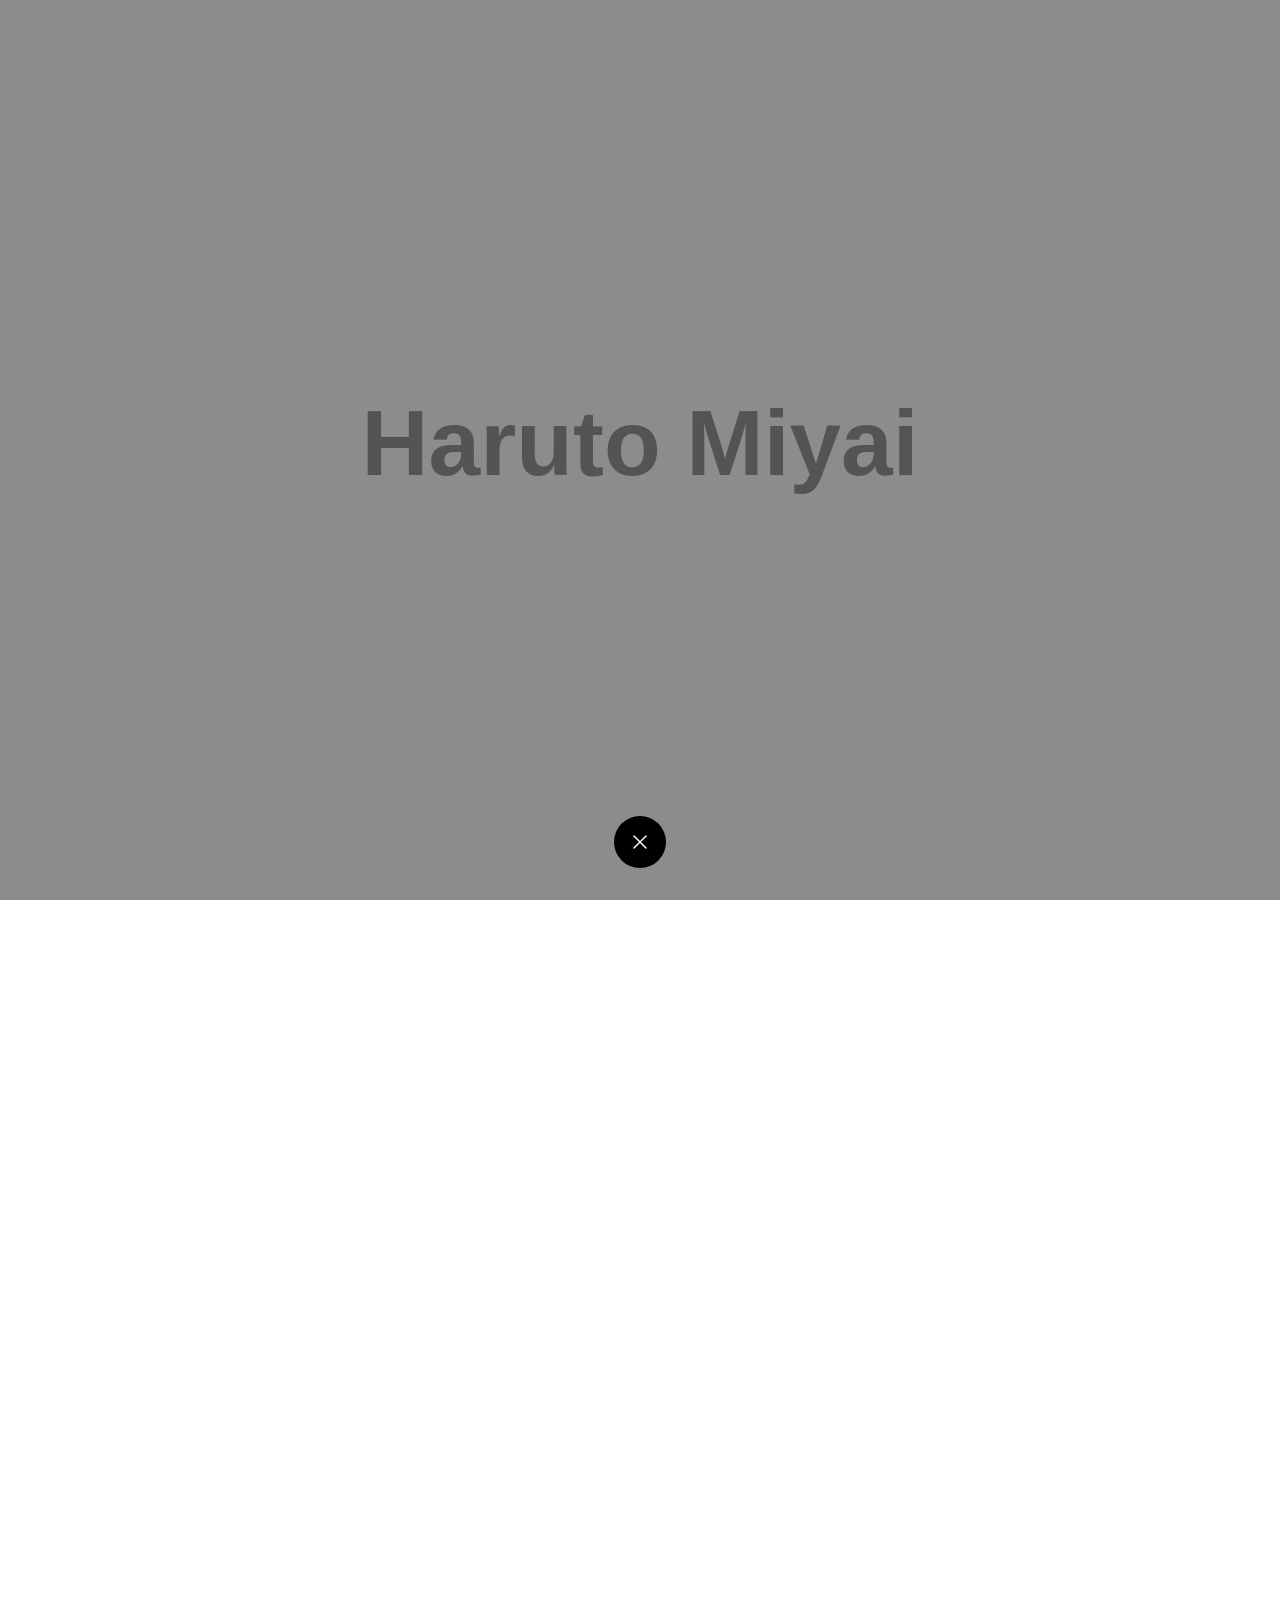
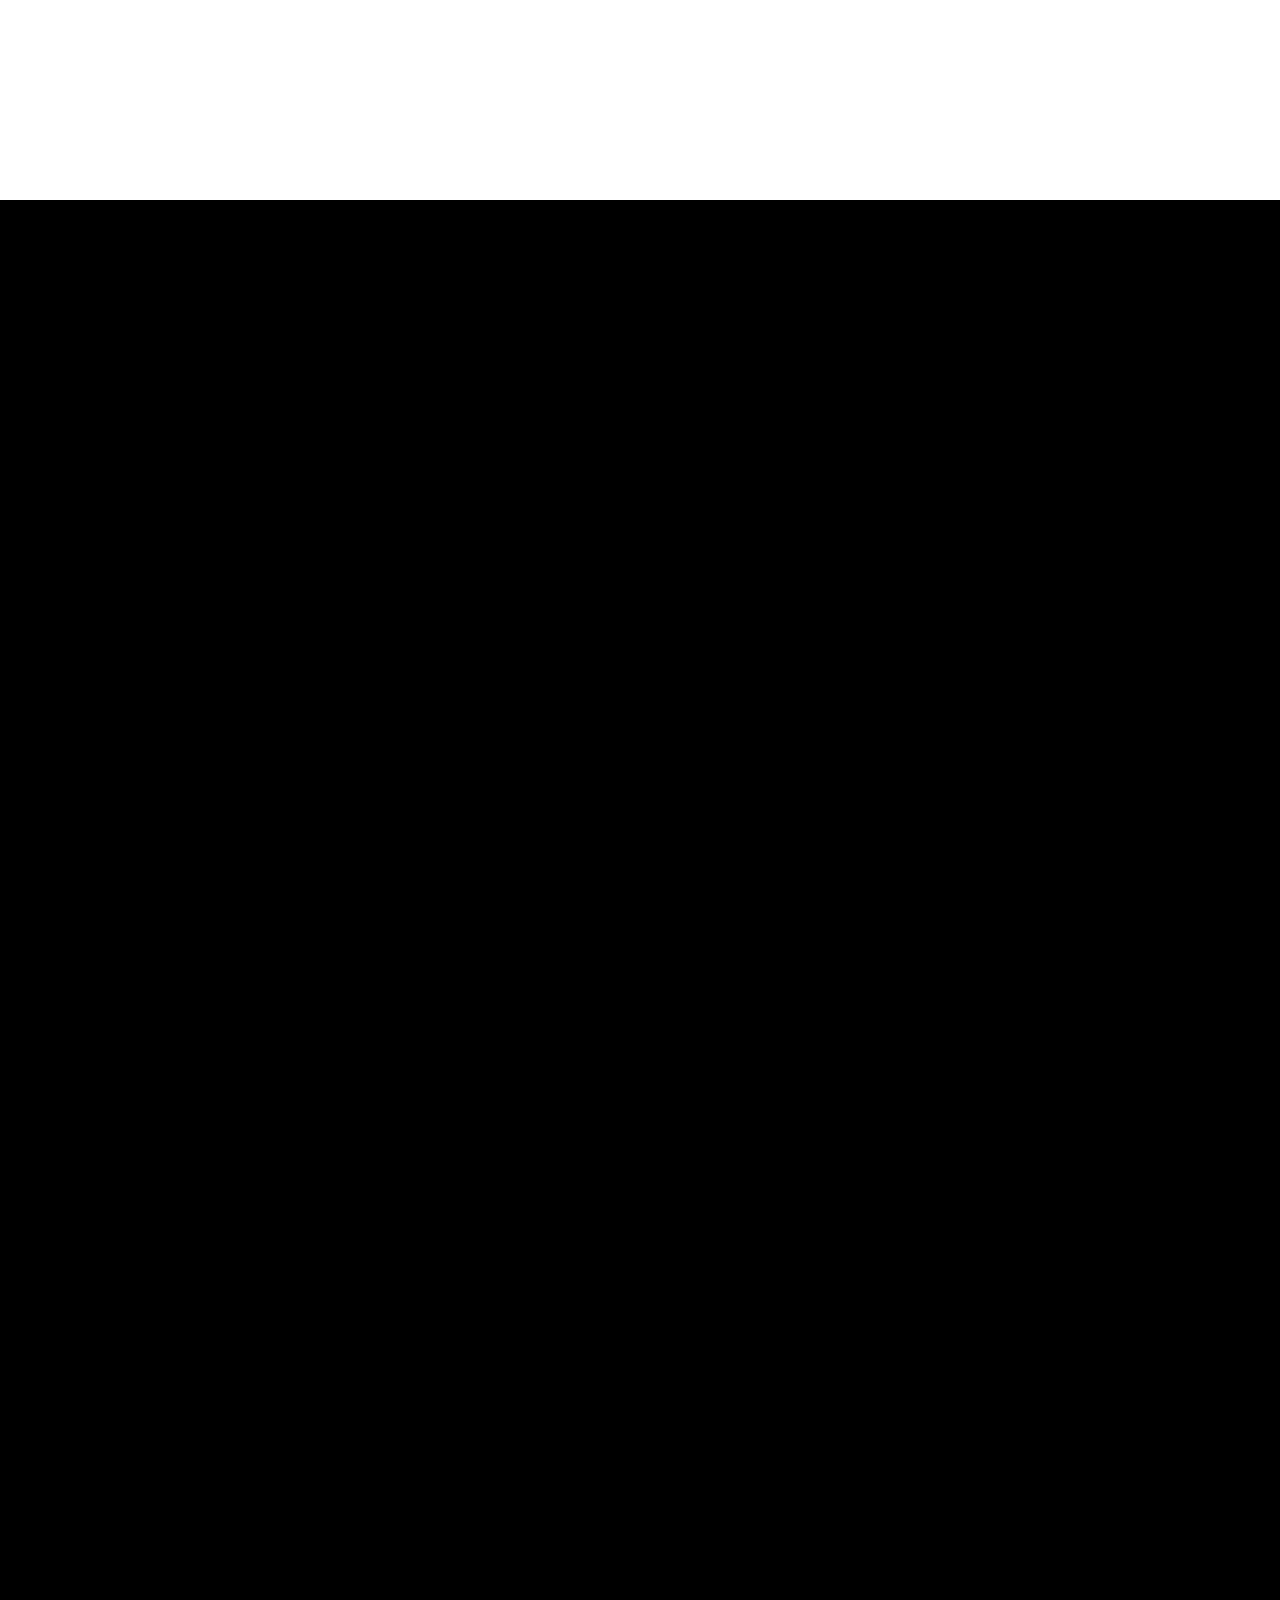
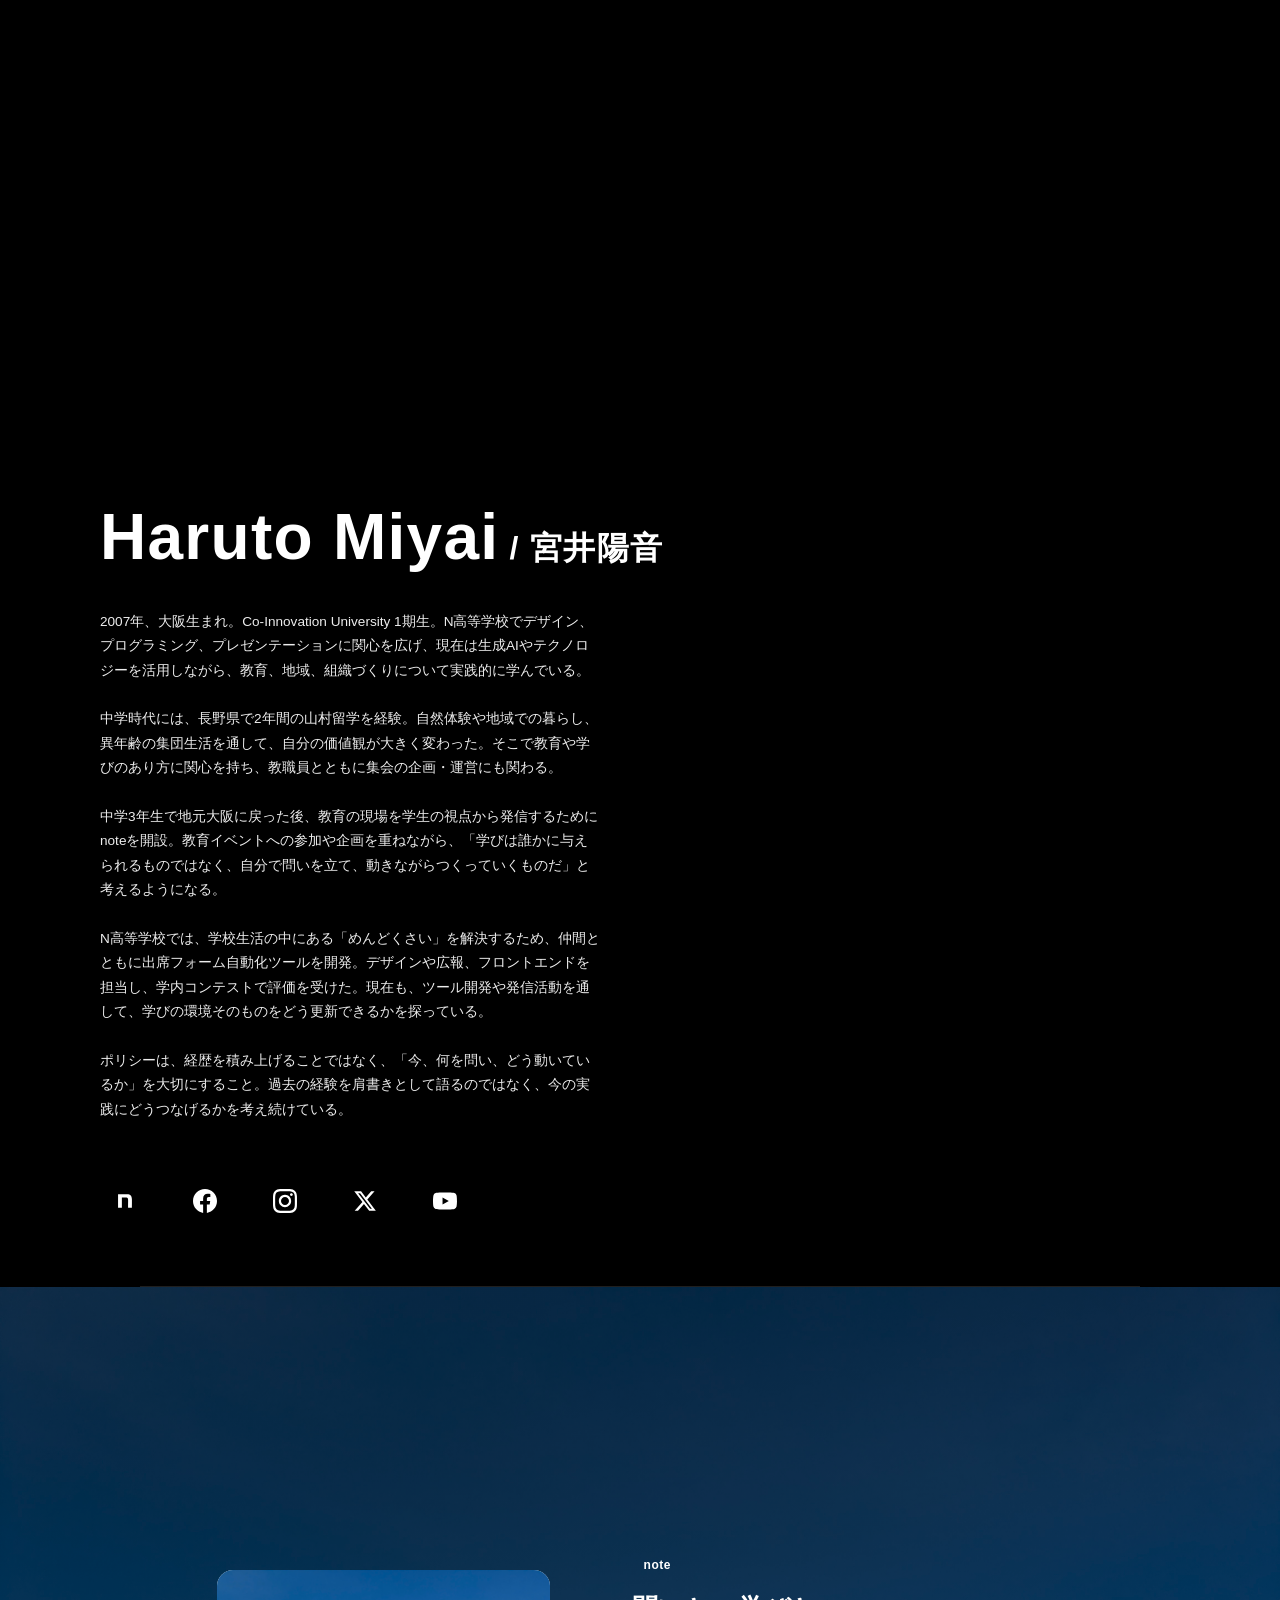
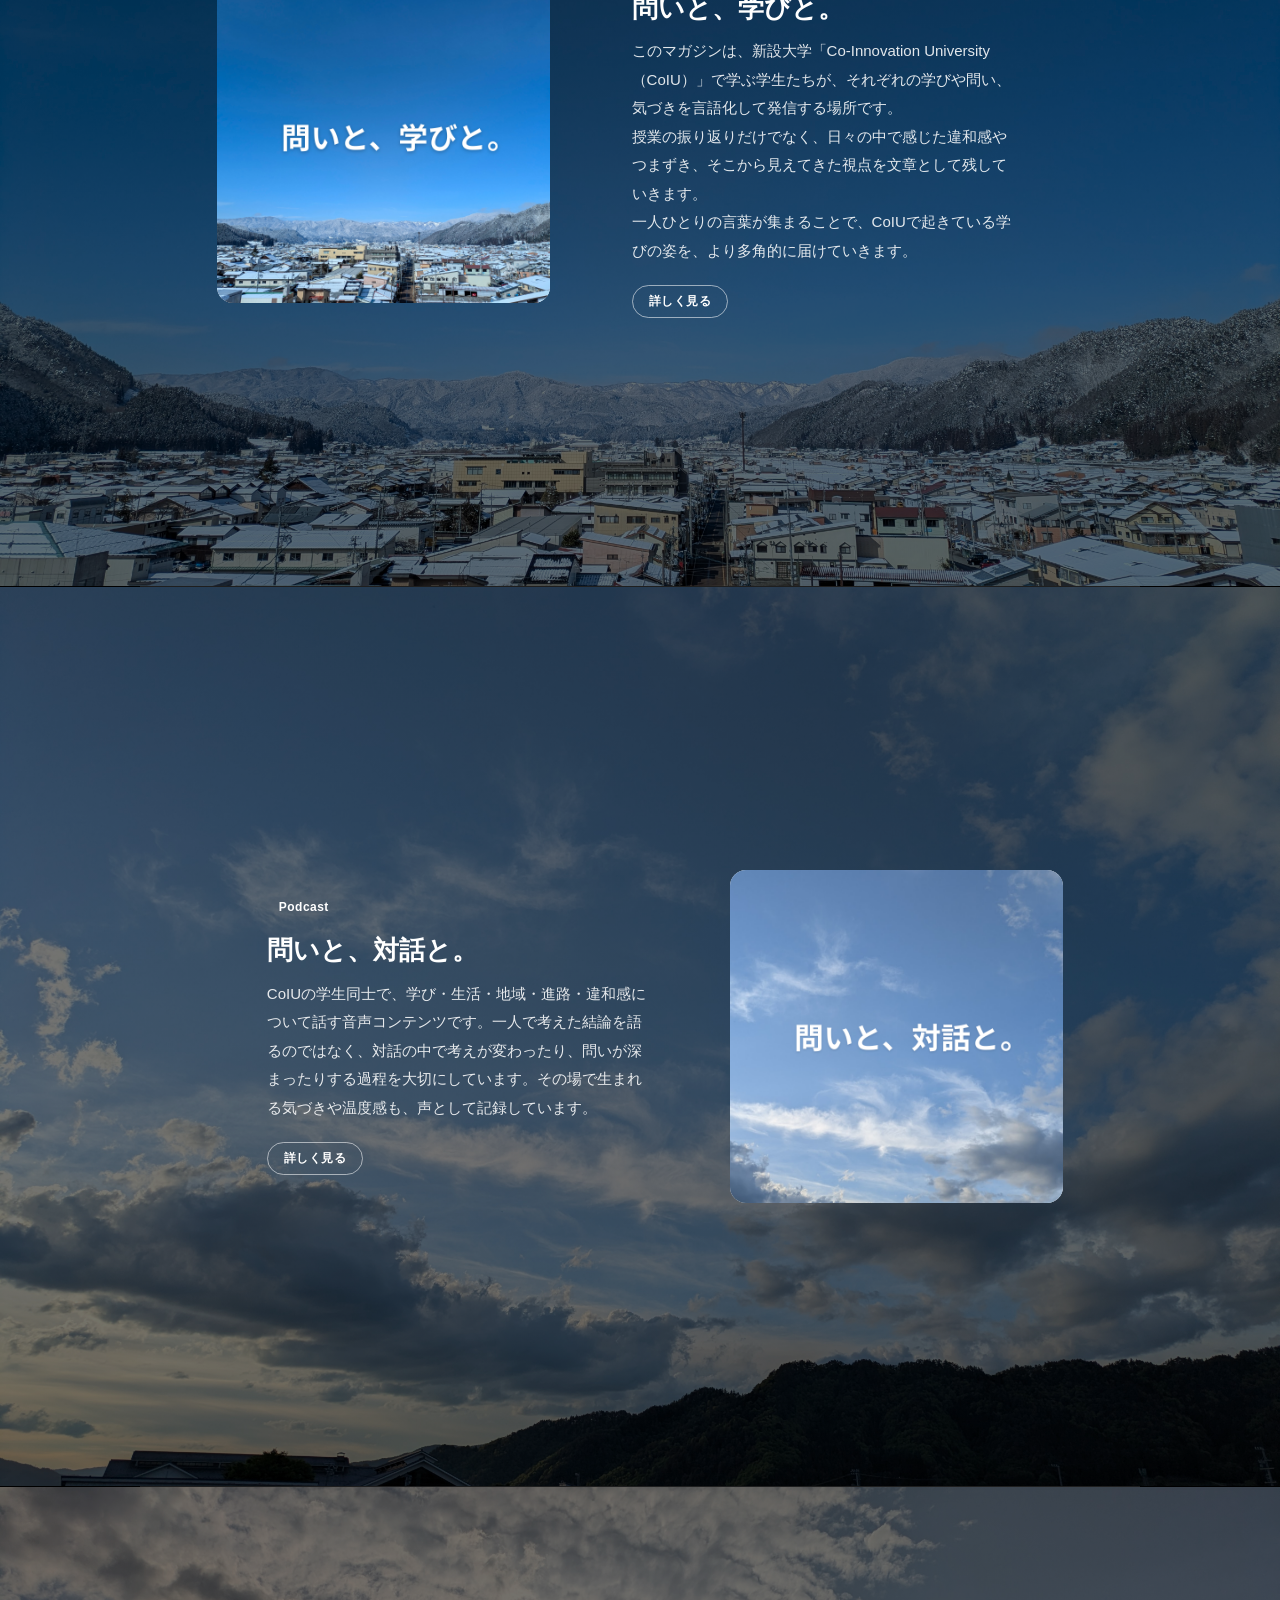
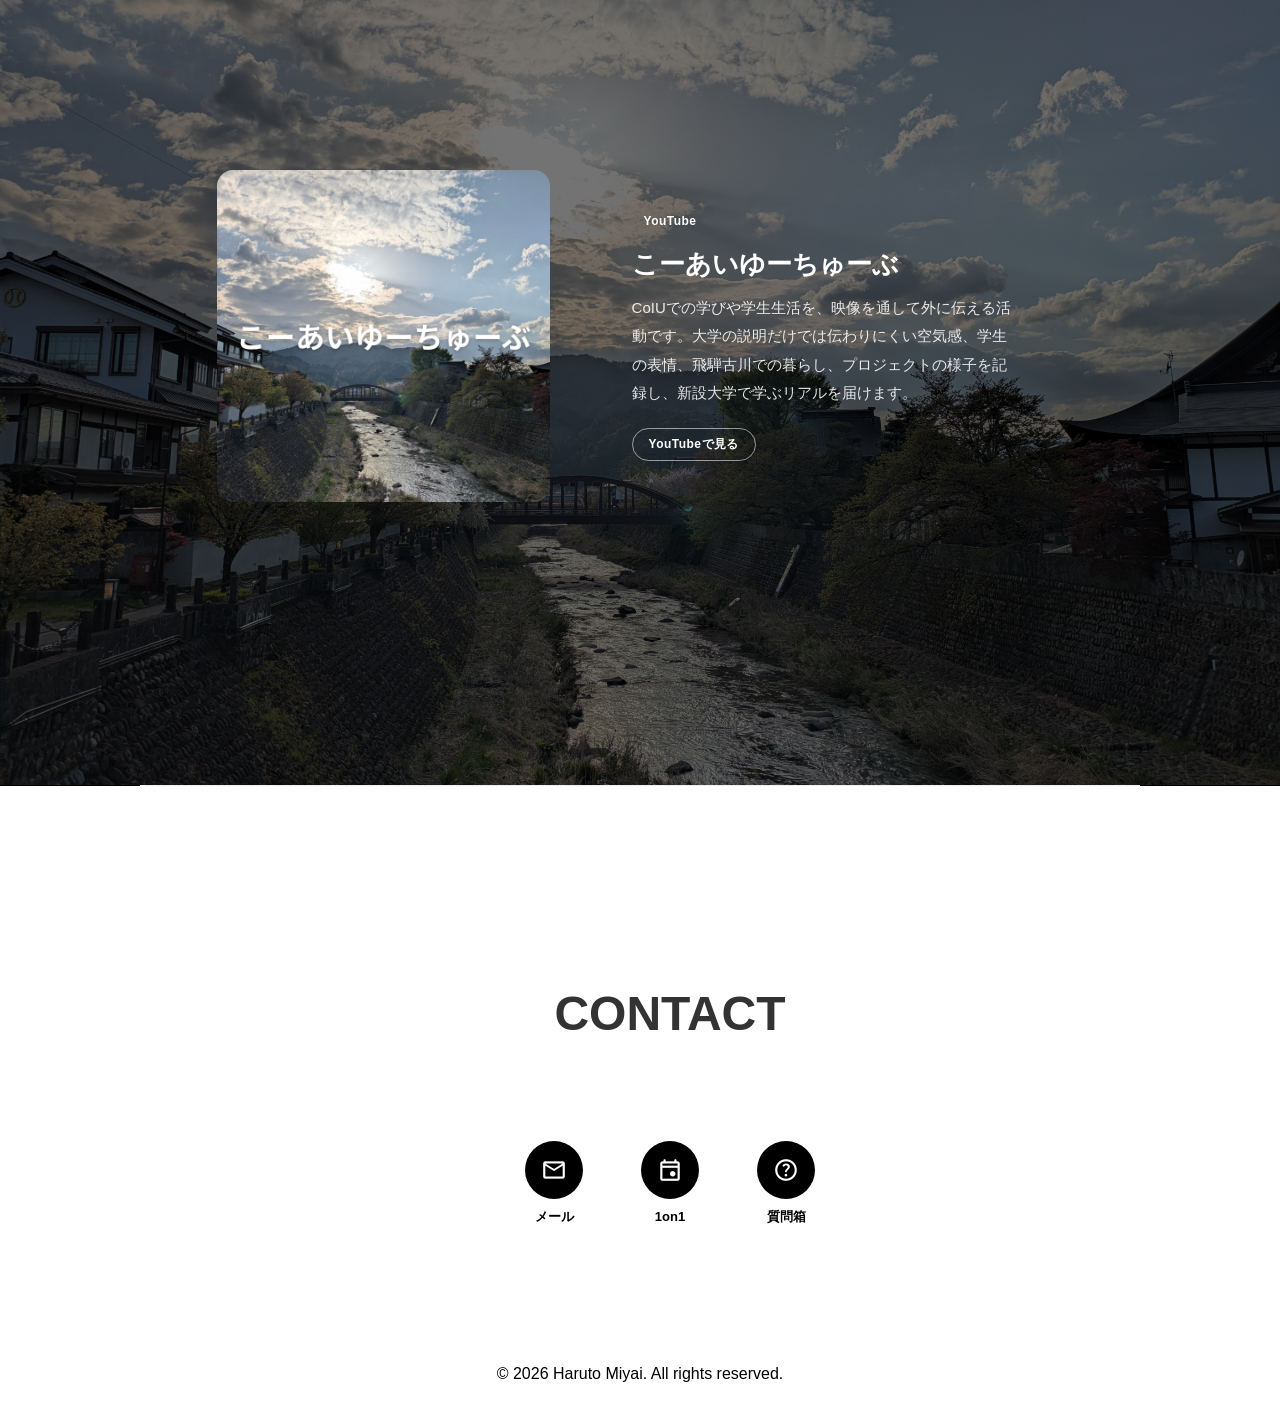
==== index.html @ 9bb00229 "初回訪問時にYouTubeポップアップを追加し、表示制御を実装" ====
<!DOCTYPE html>
<html lang="ja">
  <head>
    <meta charset="UTF-8" />
    <meta name="viewport" content="width=device-width, initial-scale=1.0, maximum-scale=1.0, user-scalable=no" />
    <title>宮井陽音（Haruto Miyai）｜CoIU 1期生・デザイン・プログラミング・教育</title>
    <link rel="icon" href="assets/icons/favicon.svg" type="image/svg+xml" />
    <link rel="apple-touch-icon" href="assets/icons/favicon.svg" />
    <link rel="canonical" href="https://harutomiyai.com/" />
    <link rel="preconnect" href="https://fonts.googleapis.com" />
    <link rel="preconnect" href="https://fonts.gstatic.com" crossorigin />
    <link href="https://fonts.googleapis.com/css2?family=Material+Symbols+Rounded:opsz,wght,FILL,GRAD@24,400,0,0&display=swap" rel="stylesheet" />
    <link rel="stylesheet" href="css/main.css" />
    <meta name="theme-color" content="#000" />
    <meta name="description" content="宮井陽音の公式サイト。Co-Innovation University（CoIU）1期生。N高等学校でのツール開発を経て、デザイン、プログラミング、教育、地域、生成AIをテーマに活動しています。">
    <meta name="author" content="宮井陽音" />
    <meta name="google-site-verification" content="iOKIAHtacznxId83l-mldyDo7U_nkyM6KhmpDHYcG4k" />

    <!-- OGP -->
    <meta property="og:title"        content="宮井陽音（Haruto Miyai）｜CoIU 1期生・デザイン・プログラミング・教育" />
    <meta property="og:description" content="宮井陽音の公式サイト。Co-Innovation University（CoIU）1期生。N高等学校でのツール開発を経て、デザイン、プログラミング、教育、地域、生成AIをテーマに活動しています。" />
    <meta property="og:image"        content="https://harutomiyai.com/assets/images/profile-thumb.png" />
    <meta property="og:image:width"  content="1200" />
    <meta property="og:image:height" content="630" />
    <meta property="og:url"          content="https://harutomiyai.com/" />
    <meta property="og:type"         content="website" />
    <meta property="og:site_name"    content="宮井陽音 公式サイト" />
    <meta property="og:locale"       content="ja_JP" />

    <!-- Twitter Card -->
    <meta name="twitter:card"        content="summary_large_image" />
    <meta name="twitter:title"       content="宮井陽音（Haruto Miyai）｜CoIU 1期生・デザイン・プログラミング・教育" />
    <meta name="twitter:description" content="宮井陽音の公式サイト。Co-Innovation University（CoIU）1期生。N高等学校でのツール開発を経て、デザイン、プログラミング、教育、地域、生成AIをテーマに活動しています。" />
    <meta name="twitter:image"       content="https://harutomiyai.com/assets/images/profile-thumb.png" />
    <meta name="twitter:site"        content="@haruto_miyai" />
    <meta name="twitter:creator"     content="@haruto_miyai" />

    <!-- Pinterest / Facebook -->
    <meta property="pinterest-rich-pin" content="true" />
    <meta property="fb:app_id"          content="2295087774183101" />

    <!-- 構造化データ（JSON-LD） -->
    <script type="application/ld+json">
    {
      "@context": "https://schema.org",
      "@type": "Person",
      "@id": "https://harutomiyai.com/#person",
      "name": "宮井陽音",
      "givenName": "陽音",
      "familyName": "宮井",
      "alternateName": "Haruto Miyai",
      "url": "https://harutomiyai.com/",
      "sameAs": [
        "https://x.com/haruto_miyai",
        "https://www.instagram.com/haruto.miyai/",
        "https://note.com/haruto_miyai",
        "https://www.facebook.com/haruto.miyai/",
        "https://youtube.com/@haruto_miyai"
      ],
      "jobTitle": "Student, Designer and Developer",
      "birthPlace": {
        "@type": "Place",
        "name": "大阪府",
        "addressCountry": "JP"
      },
      "homeLocation": [
        {
          "@type": "Place",
          "name": "岐阜県",
          "addressCountry": "JP"
        },
        {
          "@type": "Place",
          "name": "大阪府",
          "addressCountry": "JP"
        }
      ],
      "description": "Co-Innovation University（CoIU / コーアイユー）1期生。デザインとプログラミングを中心に活動。",
      "image": "https://harutomiyai.com/assets/images/profile.jpg",
      "birthDate": "2007-10-15",
      "affiliation": {
        "@type": "EducationalOrganization",
        "name": "Co-Innovation University",
        "alternateName": ["CoIU", "コーアイユー", "コーイノベーション"],
        "url": "https://co-innovation-u.jp/"
      },
      "alumniOf": {
        "@type": "EducationalOrganization",
        "name": "N高等学校",
        "url": "https://nnn.ed.jp/"
      },
      "mainEntityOfPage": {
        "@type": "WebPage",
        "@id": "https://harutomiyai.com/",
        "keywords": [
          "宮井陽音", "Haruto Miyai", "miyaiharuto", "harutomiyai",
          "Miyai Haruto", "陽音",
          "CoIU", "Co-Innovation University", "コーアイユー", "コーイノベーションユニバーシティ",
          "教育", "自然体験", "山村留学", "N高校"
        ]
      }
    }
    </script>

    <!-- Google Tag Manager -->
    <script>(function(w,d,s,l,i){w[l]=w[l]||[];w[l].push({'gtm.start':
    new Date().getTime(),event:'gtm.js'});var f=d.getElementsByTagName(s)[0],
    j=d.createElement(s),dl=l!='dataLayer'?'&l='+l:'';j.async=true;j.src=
    'https://www.googletagmanager.com/gtm.js?id='+i+dl;f.parentNode.insertBefore(j,f);
    })(window,document,'script','dataLayer','GTM-N83WJQ4V');</script>
    <!-- End Google Tag Manager -->
  </head>
  <body>
    <!-- Google Tag Manager (noscript) -->
    <noscript><iframe src="https://www.googletagmanager.com/ns.html?id=GTM-N83WJQ4V"
    height="0" width="0" style="display:none;visibility:hidden"></iframe></noscript>
    <!-- End Google Tag Manager (noscript) -->

    <!-- ==============================
         Section 1: Hero
    ============================== -->
    <section>
      <div class="section__content">
        <svg>
          <text x="50%" y="50%" dominant-baseline="middle" text-anchor="middle">
            Haruto Miyai
          </text>
        </svg>
      </div>
    </section>

    <!-- ==============================
         Section 2: タグライン
    ============================== -->
    <section>
      <div class="section__content">
        <p>今を、生きる。</p>
      </div>
    </section>

    <!-- ==============================
         Section 3: 自己紹介（全画面プロフィール）
    ============================== -->
    <section class="profile-section">
      <!-- モバイル専用: 人物が写っている右側を表示する画像エリア -->
      <div class="profile-hero-img" aria-hidden="true"></div>
      <div class="profile-content">
        <h1>Haruto Miyai<span class="name-ja"> / 宮井陽音</span></h1>
        <p>
          2007年、大阪生まれ。Co-Innovation University 1期生。N高等学校でデザイン、プログラミング、プレゼンテーションに関心を広げ、現在は生成AIやテクノロジーを活用しながら、教育、地域、組織づくりについて実践的に学んでいる。
        </p>
        <p>
          中学時代には、長野県で2年間の山村留学を経験。自然体験や地域での暮らし、異年齢の集団生活を通して、自分の価値観が大きく変わった。そこで教育や学びのあり方に関心を持ち、教職員とともに集会の企画・運営にも関わる。
        </p>
        <p>
          中学3年生で地元大阪に戻った後、教育の現場を学生の視点から発信するためにnoteを開設。教育イベントへの参加や企画を重ねながら、「学びは誰かに与えられるものではなく、自分で問いを立て、動きながらつくっていくものだ」と考えるようになる。
        </p>
        <p>
          N高等学校では、学校生活の中にある「めんどくさい」を解決するため、仲間とともに出席フォーム自動化ツールを開発。デザインや広報、フロントエンドを担当し、学内コンテストで評価を受けた。現在も、ツール開発や発信活動を通して、学びの環境そのものをどう更新できるかを探っている。
        </p>
        <p>
          ポリシーは、経歴を積み上げることではなく、「今、何を問い、どう動いているか」を大切にすること。過去の経験を肩書きとして語るのではなく、今の実践にどうつなげるかを考え続けている。
        </p>
        <div class="profile-sns">
          <div class="social-links">
            <a href="https://note.com/haruto_miyai" target="_blank" rel="noopener me" aria-label="note">
              <img src="assets/icons/note.svg" alt="note" width="32" aria-hidden="true" />
            </a>
            <a href="https://www.facebook.com/haruto.miyai/" target="_blank" rel="noopener me" aria-label="Facebook">
              <svg viewBox="0 0 24 24" width="24" height="24" aria-hidden="true">
                <path d="M24 12.073c0-6.627-5.373-12-12-12s-12 5.373-12 12c0 5.99 4.388 10.954 10.125 11.854v-8.385H7.078v-3.47h3.047V9.43c0-3.007 1.792-4.669 4.533-4.669 1.312 0 2.686.235 2.686.235v2.953H15.83c-1.491 0-1.956.925-1.956 1.874v2.25h3.328l-.532 3.47h-2.796v8.385C19.612 23.027 24 18.062 24 12.073z"/>
              </svg>
            </a>
            <a href="https://www.instagram.com/haruto.miyai/" target="_blank" rel="noopener me" aria-label="Instagram">
              <svg viewBox="0 0 24 24" width="24" height="24" aria-hidden="true">
                <path d="M12 2.163c3.204 0 3.584.012 4.85.07 3.252.148 4.771 1.691 4.919 4.919.058 1.265.069 1.645.069 4.849 0 3.205-.012 3.584-.069 4.849-.149 3.225-1.664 4.771-4.919 4.919-1.266.058-1.644.07-4.85.07-3.204 0-3.584-.012-4.849-.07-3.26-.149-4.771-1.699-4.919-4.92-.058-1.265-.07-1.644-.07-4.849 0-3.204.013-3.583.07-4.849.149-3.227 1.664-4.771 4.919-4.919 1.266-.057 1.645-.069 4.849-.069zm0-2.163c-3.259 0-3.667.014-4.947.072-4.358.2-6.78 2.618-6.98 6.98-.059 1.281-.073 1.689-.073 4.948 0 3.259.014 3.668.072 4.948.2 4.358 2.618 6.78 6.98 6.98 1.281.058 1.689.072 4.948.072 3.259 0 3.668-.014 4.948-.072 4.354-.2 6.782-2.618 6.979-6.98.059-1.28.073-1.689.073-4.948 0-3.259-.014-3.667-.072-4.947-.196-4.354-2.617-6.78-6.979-6.98-1.281-.059-1.69-.073-4.949-.073zm0 5.838c-3.403 0-6.162 2.759-6.162 6.162s2.759 6.163 6.162 6.163 6.162-2.759 6.162-6.163c0-3.403-2.759-6.162-6.162-6.162zm0 10.162c-2.209 0-4-1.79-4-4 0-2.209 1.791-4 4-4s4 1.791 4 4c0 2.21-1.791 4-4 4zm6.406-11.845c-.796 0-1.441.645-1.441 1.44s.645 1.44 1.441 1.44c.795 0 1.439-.645 1.439-1.44s-.644-1.44-1.439-1.44z"/>
              </svg>
            </a>
            <a href="https://x.com/haruto_miyai" target="_blank" rel="noopener me" aria-label="X（旧Twitter）">
              <svg viewBox="0 0 24 24" width="24" height="24" aria-hidden="true">
                <path d="M18.244 2.25h3.308l-7.227 8.26 8.502 11.24H16.17l-5.214-6.817L4.99 21.75H1.68l7.73-8.835L1.254 2.25H8.08l4.713 6.231zm-1.161 17.52h1.833L7.084 4.126H5.117z"/>
              </svg>
            </a>
            <a href="https://youtube.com/@haruto_miyai" target="_blank" rel="noopener me" aria-label="YouTube">
              <svg viewBox="0 0 24 24" width="24" height="24" aria-hidden="true">
                <path d="M23.498 6.186a3.016 3.016 0 0 0-2.122-2.136C19.505 3.545 12 3.545 12 3.545s-7.505 0-9.377.505A3.017 3.017 0 0 0 .502 6.186C0 8.07 0 12 0 12s0 3.93.502 5.814a3.016 3.016 0 0 0 2.122 2.136c1.871.505 9.376.505 9.376.505s7.505 0 9.377-.505a3.015 3.015 0 0 0 2.122-2.136C24 15.93 24 12 24 12s0-3.93-.502-5.814zM9.545 15.568V8.432L15.818 12l-6.273 3.568z"/>
              </svg>
            </a>
          </div>
        </div>
      </div>
    </section>

    <!-- ==============================
         Section 4: WORK（活動紹介）
         画像は .activity-thumb の中に <img> タグで追加する
    ============================== -->
    <section class="activities-section">
      <div class="activities-grid">

        <button class="activity-card activity-card--modal activity-card--magazine" data-modal="magazine">
          <div class="activity-thumb">
            <img src="assets/images/work-note.png" alt="問いと、学びと。" loading="lazy" />
          </div>
          <div class="activity-body">
            <span class="activity-platform">note</span>
            <h3>問いと、学びと。</h3>
            <p>このマガジンは、新設大学「Co-Innovation University（CoIU）」で学ぶ学生たちが、それぞれの学びや問い、気づきを言語化して発信する場所です。</p>
            <p>授業の振り返りだけでなく、日々の中で感じた違和感やつまずき、そこから見えてきた視点を文章として残していきます。</p>
            <p>一人ひとりの言葉が集まることで、CoIUで起きている学びの姿を、より多角的に届けていきます。</p>
            <span class="activity-card-btn" aria-hidden="true">詳しく見る</span>
          </div>
        </button>

        <button class="activity-card activity-card--modal activity-card--podcast" data-modal="podcast">
          <div class="activity-thumb">
            <img src="assets/images/work-podcast.png" alt="問いと、対話と。" loading="lazy" />
          </div>
          <div class="activity-body">
            <span class="activity-platform">Podcast</span>
            <h3>問いと、対話と。</h3>
            <p>CoIUの学生同士で、学び・生活・地域・進路・違和感について話す音声コンテンツです。一人で考えた結論を語るのではなく、対話の中で考えが変わったり、問いが深まったりする過程を大切にしています。その場で生まれる気づきや温度感も、声として記録しています。</p>
            <span class="activity-card-btn" aria-hidden="true">詳しく見る</span>
          </div>
        </button>

        <a href="https://youtube.com/channel/UCGz-QuDX3WYsrjqkADqdZvw?si=gz6ceXrkZ1dtvNZc" target="_blank" rel="noopener" class="activity-card activity-card--youtube">
          <div class="activity-thumb">
            <img src="assets/images/work-youtube.png" alt="こーあいゆーちゅーぶ" loading="lazy" />
          </div>
          <div class="activity-body">
            <span class="activity-platform">YouTube</span>
            <h3>こーあいゆーちゅーぶ</h3>
            <p>CoIUでの学びや学生生活を、映像を通して外に伝える活動です。大学の説明だけでは伝わりにくい空気感、学生の表情、飛騨古川での暮らし、プロジェクトの様子を記録し、新設大学で学ぶリアルを届けます。</p>
            <span class="activity-card-btn" aria-hidden="true">YouTubeで見る</span>
          </div>
        </a>

      </div>
    </section>

    <!-- ==============================
         Section 5: CONTACT
    ============================== -->
    <section class="contact-section" id="contact">
      <h2 class="grid-title">CONTACT</h2>
      <div class="contact-wrapper">
        <div class="contact-container">
          <div class="contact-links">
            <a href="mailto:manabinosyuukai@gmail.com" aria-label="メール">
              <span class="material-symbols-rounded" aria-hidden="true">mail</span>
              <span>メール</span>
            </a>
            <a href="https://calendar.app.google/gbb2cFUpWsSfypuR7" target="_blank" rel="noopener" aria-label="1on1">
              <span class="material-symbols-rounded" aria-hidden="true">event</span>
              <span>1on1</span>
            </a>
            <a href="https://note.com/qa/haruto_miyai" target="_blank" rel="noopener" aria-label="質問箱">
              <span class="material-symbols-rounded" aria-hidden="true">help</span>
              <span>質問箱</span>
            </a>
          </div>
        </div>
      </div>
    </section>

    <!-- ==============================
         Magazine Modal
    ============================== -->
    <div id="magazine-modal" class="modal" role="dialog" aria-modal="true" aria-labelledby="magazine-modal-title">
      <div class="modal-actions" aria-label="モーダル操作">
        <a class="modal-action-button modal-access" href="https://note.com/haruto_miyai/m/ma9c2b38ca7c1" target="_blank" rel="noopener" aria-label="noteでマガジンを見る">
          <img src="assets/icons/note.svg" alt="" aria-hidden="true" />
        </a>
        <button class="modal-action-button modal-close" aria-label="モーダルを閉じる">&times;</button>
      </div>
      <div class="modal-content">
        <div class="modal-scroll">
          <img class="modal-cover" src="assets/images/rectangle_large_type_2_eb6cb6d69bf4325d0a0994ee2497a2a8.webp" alt="ようこそ！「問いと、学びと。」へ" loading="lazy" />
          <h2 id="magazine-modal-title">「問いと、学びと。」マガジン</h2>

          <section class="modal-section">
            <h3>マガジン説明</h3>
            <p>このマガジンは、新設大学「Co-Innovation University（CoIU）」の仲間が発信しているマガジンです。</p>
            <p>このマガジンでは、授業の振り返りや、CoIUで行われている授業を経ての言語化、あるいは自分が見えている視点やつまずいている視点などを、各個人が言語化して発信する。</p>
            <p>それらを集めたマガジンになっています。</p>
          </section>

          <section class="modal-section">
            <h3>マガジンに込める、思い。</h3>
            <p>まず、このマガジンに込める思いについてお話しします。</p>
            <p>Co-Innovation University（CoIU）という新設の大学について知ってほしいと思ったとき、私一人だけで発信するのもどうかと考えていました。</p>
            <p>そこで、いろいろな人の学び方や多角的な視点を「note」という文章・言語化の形で、もっと外部に発信できたらと思い、このマガジンを立ち上げました。</p>
            <p>立ち上げの理由は大きく分けて2つあります：</p>

            <h4>多角的な視点の発信</h4>
            <p>一人ひとりの異なる学び方や視点を、文章として言語化し、学外へ届けていく場にしたいと考えています。</p>

            <h4>言語化への挑戦</h4>
            <p>私自身、もともとnoteを続けていく中で、書くことが自分の強みだと感じていました。そのため、この「言語化」という部分に自分自身も全力で取り組みたいですし、大学の認知拡大としても力を入れていきたいという思いから、このマガジンを作成しました。</p>
          </section>

          <section class="modal-section">
            <h3>新設大学で学ぶ、一人ひとりにフォーカスを。</h3>
            <p>先ほども多角的な視点の発信について書きましたが、私たちの大学は新設大学であり、偏差値や外見的な評価が定まっていない状態です。そこに飛び込んできている一人一人は、本当はすごい可能性を持っているのに、なかなか個別にフォーカスが当たることがありません。</p>
            <p>だからこそ、このnoteが一人一人に光を当てられるような場所であってほしい。そう強く思って、このマガジンを立ち上げました。</p>
            <p>さらに、個々の活動にフォーカスを当てることで、より多角的な視点が生まれます。それらを相互に読み合うことによって、お互いの学びがより深まっていくはずです。このマガジンには、そうした「一人ひとりへのフォーカス」と「学びの深化」が込められています。</p>
          </section>

          <section class="modal-section">
            <h3>言語化することで、見えてくるものがある。</h3>
            <p>もう一つの大きな理由として、言語化することで見えてくるものがあると僕は本気で信じてます。</p>
            <p>私はは中学時からずっと noteを続けているのですが、当時は悩みがあったり苦しかったりする時に、よくnoteで発信をしていました。</p>
            <p>その時は本当に辛くてどうしたらいいか分からなかったことも、他者に伝えるために「言語化」というステップを挟むことで、相手に伝わる状態を作ると同時に、自分自身も状況を客観的に把握できる。そんな状態を築くことによって、見えてくるものがたくさんありました。</p>
            <p>さらには、言語化を通じて「自分はここが足りなかったな」という改善点の理解に繋がることもあれば、「それでも自分はよく頑張っていたんだな」と思える時もあります。</p>
            <p>一番大きなメリットは、言語化した時に「自分たちはこういうことを考えていたんだ」と再認識できることです。</p>
            <p>あの気づきは言語化なしには得られないものだと思っているので、私自身もそうですし、このマガジンに加入している CoIUの仲間も言語化することで、得られるものを一緒に体験したいという思いがあります。</p>
          </section>

        </div>
      </div>
    </div>

    <!-- ==============================
         Podcast Modal
    ============================== -->
    <div id="podcast-modal" class="modal" role="dialog" aria-modal="true" aria-labelledby="podcast-modal-title">
      <div class="modal-actions" aria-label="モーダル操作">
        <a class="modal-action-button modal-access" href="https://open.spotify.com/show/0kAx1XuNna8j02xH5cegFh?si=833eb8b5e03c44c4" target="_blank" rel="noopener" aria-label="SpotifyでPodcastを聞く">
          <svg viewBox="0 0 24 24" aria-hidden="true">
            <path d="M12 0C5.37 0 0 5.37 0 12s5.37 12 12 12 12-5.37 12-12S18.63 0 12 0Zm5.5 17.31a.75.75 0 0 1-1.03.25c-2.83-1.73-6.39-2.12-10.58-1.16a.75.75 0 0 1-.33-1.46c4.58-1.05 8.52-.6 11.69 1.34.35.22.47.68.25 1.03Zm1.47-3.28a.94.94 0 0 1-1.29.31c-3.24-1.99-8.18-2.57-12.01-1.4a.94.94 0 1 1-.55-1.79c4.38-1.33 9.82-.69 13.54 1.59.44.27.58.85.31 1.29Zm.13-3.42C15.22 8.31 8.82 8.1 5.13 9.22a1.13 1.13 0 0 1-.66-2.16c4.24-1.29 11.3-1.04 15.78 1.62a1.13 1.13 0 1 1-1.15 1.93Z"/>
          </svg>
        </a>
        <button class="modal-action-button modal-close" aria-label="モーダルを閉じる">&times;</button>
      </div>
      <div class="modal-content">
        <div class="modal-scroll">
          <img class="modal-cover" src="assets/images/rectangle_large_type_2_8be544d6c76c8e4c5d5d3d2c4ec318f4.webp" alt="ポッドキャストに込める思い" loading="lazy" />
          <h2 id="podcast-modal-title">「問いと、対話と。」Podcast</h2>

          <section class="modal-section">
            <h3>Podcastの立ち位置</h3>
            <p>「問いと、学びと。」では、授業の振り返りやCoIUでの学びを、文章や画像などの形で言語化し、一人ひとりの視点を発信してきました。</p>
            <p>それに対して、このPodcastは「対話」という新しい形での発信です。</p>
            <p>ちぇりこさんと私の2人で話したり、ゲストの学生さんをお呼びして、その人の魅力に深くフォーカスを当てたりしています。</p>
          </section>

          <section class="modal-section">
            <h3>ゲストとの対話</h3>
            <p>ゲストが何に取り組んでいるのか、どんなことに悩んでいるのか。</p>
            <p>ただ知るだけでなく、対話を通じて理解を深めていけたら嬉しいです。</p>
            <p>マガジンと同じく「一人ひとりにフォーカスを」というテーマを大切にしながら、Podcastでは「対話」という時間の中でしか掴めないものを、丁寧に拾っていきたいと思っています。</p>
          </section>

          <section class="modal-section">
            <h3>Podcastに込める、思い。</h3>
            <p>このPodcastを始めるにあたって、私が最も大切にしたいと思っていることがあります。</p>
            <p>それは、「対話を通じて互いを理解する」というアプローチです。</p>
            <p>Co-Innovation Universityという新設の大学で、私たちはまだ答えのない問いを抱えながら、自分たちで道を切り開いていこうとしています。その過程で、文章だけでは伝えきれない「温度感」や「本音」、そして「直感的に浮かんでくる気づき」があると思います。</p>
            <p>その、気づきこそをPodcastの対話を通じて、発信できたらと思っています。</p>
          </section>

          <section class="modal-section">
            <h3>なぜこれほど対話を重視するのか</h3>
            <p>「問いと、学びと。」マガジンでもお伝えしているように、言語化のステップを踏むことで、相手に伝わる状態を作り、自分自身を客観的に把握することができます。</p>
            <p>しかし、わざわざ文章ではなく「対話」にする理由は、会話でしか掴めない情報がたくさんあるからです。</p>
            <p>人間は考えながら喋っているようで、直感も同時に使っていると思います。Podcastという一発勝負のテイクの中で「今、何を話すか」をリアルタイムで考えながら話さなければならない状態、そこにこそ、本音が出てきたり、お互いの深みや引き出しが自然と共有されたりする瞬間だと思います。</p>
            <p>そうしたPodcastならではの雰囲気の中で、「この人はこう思っていたんだ」という発見を、大切にしたいです。</p>
            <p>文章ではどうしても整えられてしまう部分が、対話の中ではそのままの温度感で伝わってくる、それが、私がPodcastに強く惹かれた理由です！</p>
          </section>

          <section class="modal-section">
            <h3>一人ひとりにフォーカスを</h3>
            <p>新設大学であるCoIUでは、偏差値や外見的な評価がまだ定まっていない状態です。だからこそ、一人ひとりの学生や教職員、地域の方々が持っている可能性に、ちゃんと光を当てたい。</p>
            <p>Podcastのゲストは、当初、学生を想定していましたが、教職員、地域の方、事務局の方々にも出演してもらうと思っています。</p>
            <p>ちぇりこと私の2人で、さまざまな立場の人の話を聞きながら、CoIUが目指している場所を一緒に探っていきたいと思っています。</p>
            <p>ゲストの学生さんをお呼びしたときも、「この人が今、何に取り組んでいて、どんなことに悩んでいるのか」を、じっくりと対話の中で深掘りします。</p>
            <p>Podcastを通じて一人でも多くの人が「共に学ぶ仲間」として感じられたらなお嬉しいです。</p>
          </section>

          <section class="modal-section">
            <h3>言語化から対話へ、そして共創へ</h3>
            <p>マガジンは個人の言語化、Podcastは次のステップだと思っています。</p>
            <p>一人で言語化したものを、対話を通じて深めていく。そして理解する。Podcastという時間の中で、私も含めゲストとして来てくださる方々が「自分はこう思っていたんだ」と再認識できたり、「相手はこう思っていたんだ」と気づいたり、そんな場になればいいなと思っています。</p>

            <h4>最終ゴール</h4>
            <p><strong>マガジン</strong>→言語化し、大学全体の学びの深化に貢献する</p>
            <p><strong>Podcast</strong>→関わる全ての人が「Podcastを通じて共創が生まれた」と言えること</p>
            <p>私やちぇりこも含め、ゲストとして参加してくださる皆さんと一緒に、CoIUの可能性を広げていきたい！</p>
            <p>対話から生まれてくるつながりや気づきが、大学全体の「共創」につながっていく。そんな未来をPodcastを通じて実現したいと思っています。（全力でやらせてもらいます！）</p>
          </section>

        </div>
      </div>
    </div>

    <footer class="site-footer">
      <p class="footer">© 2026 Haruto Miyai. All rights reserved.</p>
    </footer>

    <!-- ==============================
         初回訪問 YouTube ポップアップ
    ============================== -->
    <div id="intro-video-popup" class="intro-popup" role="dialog" aria-modal="true" aria-label="紹介動画">
      <div class="intro-popup__backdrop"></div>
      <div class="intro-popup__inner">
        <div class="intro-popup__video-wrap">
          <iframe
            src="https://www.youtube.com/embed/3SiUZ23PUXk?si=EUC0Z1SfS7gmM72S"
            title="YouTube video player"
            frameborder="0"
            allow="accelerometer; autoplay; clipboard-write; encrypted-media; gyroscope; picture-in-picture; web-share"
            referrerpolicy="strict-origin-when-cross-origin"
            allowfullscreen>
          </iframe>
        </div>
      </div>
      <button class="intro-popup__close" aria-label="閉じる">
        <svg viewBox="0 0 24 24" fill="none" stroke="currentColor" stroke-width="1.5" stroke-linecap="round">
          <line x1="6" y1="6" x2="18" y2="18"/>
          <line x1="18" y1="6" x2="6" y2="18"/>
        </svg>
      </button>
    </div>

    <!-- JS: アニメーション + スクロールボタン（module = defer 相当） -->
    <script type="module" src="js/animations.js"></script>
  </body>
</html>
---- css/main.css ----
/* ===================================
   CSS 変数（デザイントークン）
   色・フォント・間隔などはここで一元管理。
   変更するときはこのブロックだけ編集すればOK。
=================================== */
:root {
  --color-primary:    #000;
  --color-secondary:  #fff;
  --color-accent:     #333;
  --color-muted:      #666;
  --color-light:      #eee;
  --font-primary:     "SF Pro Text", "SF Pro Icons", "AOS Icons", "Helvetica Neue",
                      Helvetica, Arial, sans-serif, system-ui;
  --transition-speed: 0.3s;
  --border-radius:    25px;
  --spacing-xs:  10px;
  --spacing-sm:  20px;
  --spacing-md:  30px;
  --spacing-lg:  50px;
  --spacing-xl:  100px;
}

/* ===================================
   ベーススタイル
=================================== */
body {
  margin: 0;
  place-items: center;
  min-height: 100vh;
  font-family: var(--font-primary);
  overflow-x: hidden;
}

body > section {
  width: 100vw;
  position: relative;
}

h2 {
  font-size: clamp(2rem, 3vw + 1rem, 8rem);
}

a {
  color: inherit;
  text-decoration: none;
  transition: all var(--transition-speed) ease;
}

/* セクション 1・2 共通のフルスクリーン中央揃えコンテナ */
.section__content {
  min-height: 100vh;
  width: 100vw;
  display: grid;
  place-items: center;
  position: sticky;
  top: 0;
  overflow: hidden;
}

/* ===================================
   Section 1 — Hero（「Haruto Miyai」SVG テキスト）
   height: 200vh でスクロールアニメーション用の余白を確保
=================================== */
body > section:nth-of-type(1) {
  height: 200vh;
  background: hsl(0 0% 100%);
  color: hsl(0 0% 0%);
}

/* Section 1 のみ 3D パースペクティブを追加（blow-out アニメーション用） */
body > section:nth-of-type(1) .section__content {
  transform-style: preserve-3d;
  perspective: 100vh;
}

body > section:nth-of-type(1) svg {
  --opacity: 1;
  font-weight: 600;
  font-size: clamp(2rem, 10vw + 1rem, 10rem);
  transform-origin: 50% 50%;
  width: 100%;
  height: 100%;
  position: fixed;
  top: 50%;
  left: 50%;
  opacity: 0.4;
  transform: translate(-50%, -50%);
  overflow: hidden;
}

svg text {
  font-size: clamp(2rem, 6vw + 1rem, 6rem);
  font-weight: 600;
}

/* ===================================
   Section 2 — タグライン（「私のデザインは常に変化し続ける。」）
=================================== */
body > section:nth-of-type(2) {
  z-index: 2;
  color: hsl(0 0% 0%);
  min-height: 100vh;
  background: hsl(0 0% 0%);
}

body > section:nth-of-type(2) p {
  --opacity: 1;
  color: hsl(0 0% 100%);
  font-size: 70px;
  letter-spacing: 0;
  font-weight: bold;
  line-height: 1;
  width: 30ch;
  max-width: calc(100% - 4rem);
  position: fixed;
  top: 45%;
  left: 50%;
  transform: translate(-50%, -50%);
  opacity: 0;
  text-align: center;
  user-select: none;
  pointer-events: none;
}

/* ===================================
   Section 3 — 自己紹介プロフィール（全画面）
=================================== */
body > section:nth-of-type(3) {
  z-index: 5;
}

.profile-section {
  position: relative;
  padding-top: 100vh;
  background-color: #000;
  background-image:
    linear-gradient(to right,  rgba(0,0,0,0.88) 0%, rgba(0,0,0,0.82) 40%, rgba(0,0,0,0.08) 100%),
    linear-gradient(to bottom, rgba(0,0,0,0.55) 0%, rgba(0,0,0,0.20) 42%, rgba(0,0,0,0.06) 100%),
    url('/assets/images/0DCF802A-C503-4C13-9081-9D1F9B3C18CD.jpg');
  background-attachment: fixed, fixed, fixed;
  background-size: cover, cover, cover;
  background-position: center, center, center;
  background-repeat: no-repeat, no-repeat, no-repeat;
  min-height: auto;
}

.profile-content {
  position: relative;
  padding: 100px 100px 60px 100px;
  max-width: 700px;
  color: #fff;
  display: flex;
  flex-direction: column;
  justify-content: flex-start;
  box-sizing: border-box;
}

.profile-content h1,
.profile-content h2 {
  font-size: clamp(2.4rem, 5vw, 4.2rem);
  margin: 0 0 36px 0;
  font-weight: 700;
  letter-spacing: 0.02em;
}

.profile-content h1 {
  white-space: nowrap;
}

.profile-content h1 .name-ja {
  font-size: 0.5em;
}

.profile-content p {
  font-size: clamp(0.85rem, 0.95vw, 0.95rem);
  line-height: 1.8;
  margin: 0 0 24px 0;
  opacity: 0.93;
}

.profile-content p:last-child {
  margin-bottom: 0;
}

/* モバイル専用プロフィール画像エリア（PC では非表示） */
.profile-hero-img {
  display: none;
}

/* ===================================
   WORK セクション（作品カード横スクロール）
   カードを追加・削除するには index.html の
   class="section2" 内の .grid-item を編集する
=================================== */
.section2 {
  min-height: 70vh;
}

.grid-title {
  text-align: center;
  font-size: 48px;
  margin-top: var(--spacing-xl);
  margin-bottom: var(--spacing-lg);
  color: var(--color-accent);
}

.activities-section .grid-title {
  color: #fff;
}

.grid-container {
  display: flex;
  gap: var(--spacing-md);
  padding: var(--spacing-lg) var(--spacing-lg) var(--spacing-lg) 10%;
  overflow-x: auto;
  white-space: nowrap;
  scrollbar-width: none;       /* Firefox */
  -ms-overflow-style: none;    /* IE / Edge */
  transition: transform var(--transition-speed) ease,
              box-shadow var(--transition-speed) ease;
}

.grid-container::-webkit-scrollbar {
  display: none; /* Chrome / Safari */
}

/* カード共通スタイル（.grid-item と .grid-item-1 で共有） */
.grid-item,
.grid-item-1 {
  background-color: var(--color-secondary);
  padding: var(--spacing-sm);
  border-radius: var(--border-radius);
  border: 1px solid var(--color-light);
  min-width: 350px;
  min-height: 300px;
  flex-shrink: 0;
  transition: transform var(--transition-speed) ease,
              box-shadow var(--transition-speed) ease;
}

/* 「全ての記事を見る」カードは中央揃え */
.grid-item-1 {
  display: flex;
  flex-direction: column;
  justify-content: center;
  align-items: center;
}

.grid-item:hover,
.grid-item:focus,
.grid-item-1:hover,
.grid-item-1:focus {
  transform: translateY(-5px);
  box-shadow: 0 10px 20px rgba(0, 0, 0, 0.1);
}

.grid-container a {
  flex-direction: column;
  max-width: 400px;
  height: auto;
  white-space: normal;
  overflow: hidden;
}

.grid-item img,
.grid-item-1 img {
  max-width: 400px;
  height: 230px;
  object-fit: cover;
  border-radius: 10px;
}

.grid-item h3 {
  font-size: 28px;
  color: var(--color-accent);
  text-align: left;
  margin-top: var(--spacing-sm);
}

.grid-item-1 h3 {
  font-size: 28px;
  color: var(--color-accent);
  text-align: center;
  margin: 0;
}

.meta-info {
  display: flex;
  justify-content: flex-start;
  gap: var(--spacing-xs);
  margin: var(--spacing-lg) 0 0 0;
  font-size: 14px;
  color: var(--color-muted);
}

.meta-info .separator {
  color: #ccc;
}

.meta-info .weekday {
  font-weight: bold;
}

.meta-info .tag {
  padding: 2px 6px;
  border-radius: 12px;
  font-size: 14px;
  color: var(--color-muted);
  font-weight: bold;
}

/* 左右スクロールボタン（共通） */
.scroll-right,
.scroll-left {
  position: absolute;
  top: 285px;
  background-color: #ddd;
  border: none;
  width: 55px;
  height: 55px;
  border-radius: 50%;
  display: flex;
  align-items: center;
  justify-content: center;
  cursor: pointer;
  opacity: 0.5;
  z-index: 10;
  transition: transform var(--transition-speed) ease;
}

.scroll-right {
  right: 20px;
  transform: scale(1);
}

.scroll-left {
  left: 20px;
  transform: translateY(-50%);
}

.scroll-right img,
.scroll-left img {
  width: 70%;
  height: 70%;
  pointer-events: none; /* img クリックを親ボタンに委譲 */
}

.scroll-right:hover,
.scroll-left:hover {
  background-color: #888;
}

/* ===================================
   ACTIVITIES セクション（活動紹介カード）
=================================== */
.activities-section {
  background: #000;
  padding-bottom: 0;
  position: relative;
  z-index: 6;
}

.activities-grid {
  display: flex;
  flex-direction: column;
  gap: 0;
  width: 100%;
  max-width: 1000px;
  padding: 0;
  margin: 0 auto;
}

.activity-card {
  background: var(--color-secondary);
  width: 100%;
  border-radius: 0;
  border: 0;
  border-top: 1px solid var(--color-light);
  overflow: hidden;
  display: grid;
  grid-template-columns: minmax(300px, 0.95fr) minmax(320px, 1.05fr);
  align-items: stretch;
  min-height: 100vh;
  min-height: 100svh;
  text-align: left;
  transition: transform var(--transition-speed) ease,
              box-shadow var(--transition-speed) ease;
}

.activity-card:nth-child(even) {
  grid-template-columns: minmax(320px, 1.05fr) minmax(300px, 0.95fr);
}

.activity-card:nth-child(even) .activity-thumb {
  order: 2;
}

.activity-card:nth-child(even) .activity-body {
  order: 1;
}

.activity-card:last-child {
  border-bottom: 1px solid var(--color-light);
}

.activity-card:hover,
.activity-card:focus {
  transform: none;
  box-shadow: none;
}

/* サムネイル領域（画像追加前はグレー表示） */
.activity-thumb {
  width: 100%;
  height: 100%;
  background: var(--color-light);
  overflow: hidden;
  line-height: 0;
  min-height: 100vh;
  min-height: 100svh;
}

.activity-thumb img {
  width: 100%;
  height: 100%;
  object-fit: cover;
  display: block;
}

.activity-body {
  padding: var(--spacing-lg);
  text-align: left;
  display: flex;
  flex-direction: column;
  justify-content: center;
}

.activity-platform {
  display: inline-block;
  font-size: 12px;
  font-weight: 700;
  padding: 3px 12px;
  border-radius: 20px;
  letter-spacing: 0.04em;
}

.activity-body h3 {
  font-size: clamp(1.6rem, 2vw, 2.35rem);
  color: var(--color-accent);
  margin: 16px 0 12px;
  line-height: 1.35;
}

.activity-body p {
  font-size: 15px;
  line-height: 1.9;
  color: var(--color-muted);
  margin: 0;
}

/* ===================================
   SNS セクション（プロフィール下）
=================================== */
.sns-section {
  background-color: var(--color-secondary);
  padding: var(--spacing-lg) var(--spacing-md);
  position: relative;
  z-index: 5;
}

.sns-container {
  max-width: 800px;
  margin: 0 auto;
  text-align: center;
  padding: 0 var(--spacing-md);
}

.sns-container h3 {
  font-size: 18px;
  margin-bottom: var(--spacing-md);
  margin-top: 0;
  font-weight: 700;
}

.sns-container p {
  margin-bottom: var(--spacing-md);
  color: var(--color-muted);
  font-size: 14px;
}

/* ===================================
   SNS / Contact セクション
=================================== */
.contact-section {
  padding: var(--spacing-xl) var(--spacing-md);
  background-color: var(--color-secondary);
  position: relative;
  z-index: 6;
}

.contact-section h2 {
  margin-bottom: var(--spacing-xl);
  text-align: center;
}

.contact-wrapper {
  display: flex;
  justify-content: center;
  max-width: 640px;
  margin: 0 auto;
}

.contact-container {
  text-align: center;
  width: 100%;
  padding: 0;
}

.contact-container--sns {
  margin-top: 0;
  padding-top: 0;
  border-top: none;
}

.contact-container h3 {
  font-size: 18px;
  margin-bottom: var(--spacing-md);
  margin-top: 0;
  font-weight: 700;
}

.contact-links {
  display: flex;
  align-items: center;
  justify-content: center;
  gap: var(--spacing-md);
  margin-top: 0;
  flex-wrap: wrap;
}

.contact-links a {
  width: 86px;
  display: flex;
  flex-direction: column;
  align-items: center;
  gap: 10px;
  padding: 0;
  background: transparent;
  color: var(--color-primary);
  border-radius: 0;
  font-size: 13px;
  font-weight: 600;
  line-height: 1.2;
  transition: color var(--transition-speed) ease;
}

.contact-links a .material-symbols-rounded {
  width: 58px;
  height: 58px;
  display: grid;
  place-items: center;
  border-radius: 50%;
  background-color: var(--color-primary);
  color: var(--color-secondary);
  font-size: 26px;
  line-height: 1;
  font-variation-settings: "FILL" 0, "wght" 400, "GRAD" 0, "opsz" 24;
  transition: background-color var(--transition-speed) ease,
              transform var(--transition-speed) ease;
}

.contact-links a:hover .material-symbols-rounded,
.contact-links a:focus .material-symbols-rounded {
  background-color: rgba(0, 0, 0, 0.82);
  transform: translateY(-2px);
}

.contact-links a:focus-visible .material-symbols-rounded {
  outline: 2px solid var(--color-primary);
  outline-offset: 4px;
}

.social-links {
  display: flex;
  justify-content: flex-start;
  gap: var(--spacing-md);
  margin-top: var(--spacing-md);
}

.social-links a {
  display: flex;
  align-items: center;
  justify-content: center;
  width: 50px;
  height: 50px;
  border-radius: 50%;
  background-color: var(--color-primary);
  transition: transform var(--transition-speed) ease;
}

.social-links svg {
  fill: var(--color-secondary);
  width: 24px;
  height: 24px;
}

.social-links a:hover,
.social-links a:focus {
  transform: scale(1.1);
}

/* ===================================
   モーダル（全画面スライドイン）
=================================== */
.modal {
  position: fixed;
  top: 0;
  left: 0;
  width: 100%;
  height: 100%;
  background: #fff;
  z-index: 999;
  overflow-x: hidden;
  overflow-y: auto;
  display: none;
  align-items: flex-start;
  justify-content: center;
  -webkit-overflow-scrolling: touch;
}

.modal.modal--active,
.modal.modal--closing {
  display: flex;
}

.modal.modal--active .modal-content {
  animation: slideUp 0.5s cubic-bezier(0.4, 0, 0.2, 1) forwards;
}

.modal.modal--closing .modal-content {
  animation: slideDown 0.38s cubic-bezier(0.4, 0, 0.2, 1) forwards;
}

@keyframes slideUp {
  from {
    transform: translateY(100%);
  }
  to {
    transform: translateY(0);
  }
}

@keyframes slideDown {
  from {
    transform: translateY(0);
  }
  to {
    transform: translateY(100%);
  }
}

.modal-content {
  position: relative;
  width: 100%;
  min-height: 100%;
  max-width: 700px;
  margin: 0 auto;
  padding: 96px 40px 132px;
  box-sizing: border-box;
  display: flex;
  flex-direction: column;
  background: transparent;
  color: rgb(8, 19, 26);
  font-family: "Helvetica Neue", "Hiragino Sans", "Hiragino Kaku Gothic ProN",
               Arial, "Noto Sans JP", Meiryo, sans-serif;
}

.modal-actions {
  position: fixed;
  left: 50%;
  bottom: 24px;
  display: flex;
  align-items: center;
  gap: 10px;
  transform: translateX(-50%);
  z-index: 1000;
}

.modal-action-button {
  width: 56px;
  height: 56px;
  background: rgba(255, 255, 255, 0.72);
  border: 1px solid rgba(8, 19, 26, 0.12);
  border-radius: 9999px;
  color: rgba(8, 19, 26, 0.66);
  cursor: pointer;
  display: flex;
  align-items: center;
  justify-content: center;
  transition: background-color var(--transition-speed) ease,
              border-color var(--transition-speed) ease,
              color var(--transition-speed) ease,
              transform var(--transition-speed) ease;
  box-shadow: 0 8px 24px rgba(0, 0, 0, 0.12);
  backdrop-filter: blur(14px);
  text-decoration: none;
}

.modal-action-button:hover,
.modal-action-button:focus {
  background: rgba(245, 248, 250, 0.94);
  border-color: rgba(8, 19, 26, 0.18);
  color: rgb(8, 19, 26);
}

.modal-access {
  background: rgba(8, 19, 26, 0.78);
  border-color: rgba(8, 19, 26, 0.2);
  color: #fff;
}

.modal-access:hover,
.modal-access:focus {
  background: rgb(8, 19, 26);
  border-color: rgba(8, 19, 26, 0.32);
  color: #fff;
}

.modal-close {
  font-size: 28px;
  line-height: 1;
  padding: 0;
}

.modal-access img,
.modal-access svg {
  display: block;
  width: 24px;
  height: 24px;
}

.modal-access svg {
  fill: currentColor;
}

.modal-scroll {
  overflow: visible;
  height: auto;
  overscroll-behavior: contain;
}

.modal-cover {
  display: block;
  width: 100%;
  aspect-ratio: 1280 / 670;
  object-fit: cover;
  border-radius: 8px;
  margin: 0 0 40px;
}

.modal-scroll h2 {
  font-size: clamp(1.9rem, 4vw, 2.25rem);
  line-height: 1.5;
  letter-spacing: 0;
  margin: 0 0 48px;
  color: rgb(8, 19, 26);
  font-weight: 700;
}

.modal-section {
  width: auto;
  min-height: 0;
  margin: 0 0 44px;
  padding: 0;
  background: transparent;
  color: rgb(8, 19, 26);
  position: relative;
}

.modal-section h3 {
  font-size: 1.25rem;
  line-height: 1.6;
  font-weight: 700;
  color: rgb(8, 19, 26);
  margin: 0 0 18px;
  letter-spacing: 0;
}

.modal-section h4 {
  font-size: 1rem;
  line-height: 1.65;
  font-weight: 700;
  color: rgb(8, 19, 26);
  margin: 28px 0 10px;
}

.modal-section p {
  font-size: 1rem;
  line-height: 2.05;
  color: rgba(8, 19, 26, 0.82);
  margin: 0 0 18px;
  letter-spacing: 0;
}

.modal-section p:last-child {
  margin-bottom: 0;
}

.activity-card--modal {
  -webkit-appearance: none;
  appearance: none;
  background: var(--color-secondary);
  border: 0;
  border-top: 1px solid var(--color-light);
  border-radius: 0;
  box-sizing: border-box;
  color: inherit;
  cursor: pointer;
  font: inherit;
  padding: 0;
  text-align: left;
  width: 100%;
}

/* ===================================
   WORK — 背景写真付きカード
=================================== */

/* レイアウト共通: 縦中央揃え + 余白 + ボーダー調整 */
/* ::before で 100vw フルブリード背景を実現するため overflow: visible + position: relative */
.activity-card--magazine,
.activity-card--podcast,
.activity-card--youtube {
  align-items: center;
  padding: clamp(40px, 8vh, 100px) clamp(32px, 6vw, 100px);
  gap: clamp(16px, 2.5vw, 40px);
  box-sizing: border-box;
  border-top-color: rgba(255, 255, 255, 0.12);
  position: relative;
  overflow: visible;
  background: transparent;
}

/* 各カードの全画面背景写真（::before で 100vw に拡張） */
.activity-card--magazine::before,
.activity-card--podcast::before,
.activity-card--youtube::before {
  content: '';
  position: absolute;
  top: 0;
  left: 50%;
  transform: translateX(-50%);
  width: 100vw;
  height: 100%;
  z-index: 0;
  background-size: cover;
  background-attachment: fixed;
  background-position: center;
  background-repeat: no-repeat;
}

.activity-card--magazine::before {
  background-image:
    linear-gradient(rgba(0, 0, 0, 0.55), rgba(0, 0, 0, 0.55)),
    url('/assets/images/%E9%A3%9B%E9%A8%A8%E5%8F%A4%E5%B7%9D_%E7%A9%BA.jpg');
}

.activity-card--podcast::before {
  background-image:
    linear-gradient(rgba(0, 0, 0, 0.55), rgba(0, 0, 0, 0.55)),
    url('/assets/images/%E5%86%99%E7%9C%9F%202026%E5%B9%B45%E6%9C%887%E6%97%A5.jpg');
}

.activity-card--youtube::before {
  background-image:
    linear-gradient(rgba(0, 0, 0, 0.55), rgba(0, 0, 0, 0.55)),
    url('/assets/images/%E9%A3%9B%E9%A8%A8%E5%8F%A4%E5%B7%9D_%E5%B7%9D.jpg');
}

.activity-card--youtube {
  border-bottom-color: rgba(255, 255, 255, 0.12);
}

/* 奇数カード（1・3番目）: 正方形サムネイル 左 / テキスト 右 */
.activity-card--magazine,
.activity-card--youtube {
  grid-template-columns: clamp(180px, 26vw, 380px) 1fr;
}

/* 偶数カード（2番目）: テキスト 左 / 正方形サムネイル 右
   ※ .activity-card:nth-child(even) (特異度0,2,0) を上書きするため二重クラスで指定 */
.activity-card.activity-card--podcast {
  grid-template-columns: 1fr clamp(180px, 26vw, 380px);
}

/* サムネイルを正方形に（角丸付き） */
.activity-card--magazine .activity-thumb,
.activity-card--podcast .activity-thumb,
.activity-card--youtube .activity-thumb {
  aspect-ratio: 1 / 1;
  min-height: 0;
  height: auto;
  border-radius: 16px;
}

/* サムネイル・テキストを ::before（z-index:0）より前面に */
.activity-card--magazine .activity-thumb,
.activity-card--podcast .activity-thumb,
.activity-card--youtube .activity-thumb,
.activity-card--magazine .activity-body,
.activity-card--podcast .activity-body,
.activity-card--youtube .activity-body {
  position: relative;
  z-index: 1;
}

/* テキストエリア: カード全体にオーバーレイがかかるので背景透明 */
.activity-card--magazine .activity-body,
.activity-card--podcast .activity-body,
.activity-card--youtube .activity-body {
  background: transparent;
  color: #fff;
}



.activity-card--magazine .activity-body h3,
.activity-card--podcast .activity-body h3,
.activity-card--youtube .activity-body h3 {
  color: #fff;
}

.activity-card--magazine .activity-body p,
.activity-card--podcast .activity-body p,
.activity-card--youtube .activity-body p {
  color: rgba(255, 255, 255, 0.88);
}

/* WORKカード内ボタン */
.activity-card-btn {
  display: inline-flex;
  align-items: center;
  align-self: flex-start;
  gap: 6px;
  margin-top: 20px;
  padding: 7px 16px;
  border: 1px solid rgba(255, 255, 255, 0.55);
  border-radius: 9999px;
  color: #fff;
  font-size: 12px;
  font-weight: 600;
  letter-spacing: 0.04em;
  background: transparent;
  transition: background var(--transition-speed) ease,
              border-color var(--transition-speed) ease,
              transform var(--transition-speed) ease;
  pointer-events: none; /* クリックは親の button / a に委譲 */
}

.activity-card-btn__arrow {
  display: inline-block;
  transition: transform var(--transition-speed) ease;
}

.activity-card:hover .activity-card-btn,
.activity-card:focus .activity-card-btn {
  background: rgba(255, 255, 255, 0.16);
  border-color: rgba(255, 255, 255, 0.9);
}

.activity-card:hover .activity-card-btn__arrow,
.activity-card:focus .activity-card-btn__arrow {
  transform: translateX(4px);
}

/* ===================================
   初回訪問 YouTube ポップアップ
=================================== */
.intro-popup {
  position: fixed;
  inset: 0;
  z-index: 9999;
  display: flex;
  align-items: center;
  justify-content: center;
  pointer-events: none;
}

.intro-popup.intro-popup--active {
  pointer-events: auto;
}

/* 背景オーバーレイ: フェードイン */
.intro-popup__backdrop {
  position: absolute;
  inset: 0;
  background: rgba(0, 0, 0, 0);
  transition: background 0.5s ease;
}

.intro-popup.intro-popup--active .intro-popup__backdrop {
  background: rgba(0, 0, 0, 0.45);
}

/* 動画コンテナ: 下からスライドアップ（backdrop より少し遅れて登場） */
.intro-popup__inner {
  position: relative;
  z-index: 1;
  width: min(92%, 760px);
  transform: translateY(36px);
  opacity: 0;
  transition: transform 0.65s cubic-bezier(0.16, 1, 0.3, 1),
              opacity  0.65s cubic-bezier(0.16, 1, 0.3, 1);
}

/* 入場時のみ delay を付与（CSS transition-delay は target 側のルールが使われる） */
.intro-popup.intro-popup--active .intro-popup__inner {
  transform: translateY(0);
  opacity: 1;
  transition-delay: 0.18s;
}

/* 閉じるボタン: 画面中央下に固定 */
.intro-popup__close {
  position: fixed;
  bottom: 32px;
  left: 50%;
  transform: translateX(-50%);
  z-index: 2;
  width: 52px;
  height: 52px;
  background: #000;
  border: none;
  border-radius: 9999px;
  color: #fff;
  cursor: pointer;
  display: flex;
  align-items: center;
  justify-content: center;
  padding: 14px;
  opacity: 0;
  transition: opacity 0.65s cubic-bezier(0.16, 1, 0.3, 1),
              background 0.2s ease;
}

.intro-popup.intro-popup--active .intro-popup__close {
  opacity: 1;
  transition-delay: 0.18s;
}

.intro-popup__close:hover,
.intro-popup__close:focus {
  background: #222;
  outline: none;
}

.intro-popup__close svg {
  width: 100%;
  height: 100%;
  display: block;
}

/* 動画エリア */
.intro-popup__video-wrap {
  position: relative;
  width: 100%;
  aspect-ratio: 16 / 9;
  border-radius: 10px;
  overflow: hidden;
}

.intro-popup__video-wrap iframe {
  position: absolute;
  inset: 0;
  width: 100%;
  height: 100%;
  border: none;
}

@media screen and (max-width: 480px) {
  .intro-popup__inner {
    width: 94%;
  }

  .intro-popup__close {
    width: 64px;
    height: 64px;
    padding: 18px;
    bottom: 40px;
  }
}

/* ===================================
   フッター
=================================== */
.site-footer {
  color: var(--color-primary);
  background: var(--color-secondary);
  text-align: center;
  position: relative;
  padding: 24px 0;
}

.footer {
  text-align: center;
  color: var(--color-primary);
}

/* ===================================
   ユーティリティ
=================================== */
.display-none {
  display: none;
}

/* ===================================
   スクロールアニメーション
   ブラウザが animation-timeline: scroll() をサポートする場合、
   CSS アニメーションで実装。非対応ブラウザは script.js 内の
   GSAP ScrollTrigger がフォールバックとして動作。
=================================== */
.signature path {
  --draw: 1.025;
  --end:  1.025;
  stroke-dasharray:  var(--end);
  stroke-dashoffset: var(--draw);
}

.signature :is(.eye, .nose) {
  fill: transparent;
}

@supports (animation-timeline: scroll()) {
  body > section {
    view-timeline-name: --section;
  }

  body > section:nth-of-type(1) svg {
    transform: unset;
    translate: -50% -50%;
    animation: blow-out both ease-in, fade-in both ease-in;
    animation-timeline: --section;
    animation-range: exit-crossing 10% exit 0%,
                     exit-crossing 10% exit-crossing 25%;
  }

  body > section:nth-of-type(2) p {
    animation: fade-in both linear, fade-out both linear;
    animation-timeline: --section;
    animation-range: entry 10% entry 35%, exit 0% exit 25%;
  }

  .video-wrap {
    animation: fade-in both linear, fade-out both linear;
    animation-timeline: --section;
    animation-range: entry 0% entry 25%, exit 10% exit 35%;
  }

  .video-wrap::after {
    opacity: 0;
  }

  .signature path {
    animation: draw both linear;
    animation-timeline: --section;
    animation-range: entry 50% entry 80%;
  }

  .signature :is(.eye, .nose) {
    animation: draw both linear, fill both linear;
    animation-timeline: --section;
  }

  .signature :is(.ear, .eye) {
    animation-range: entry 80% entry 90%;
  }

  .signature .nose {
    animation-range: entry 90% entry 100%;
  }

  @keyframes fade {
    to { opacity: 0; }
  }

  @keyframes fade-in {
    to { opacity: var(--opacity, 0.2); }
  }

  @keyframes fade-out {
    to { opacity: 0; }
  }

  @keyframes draw {
    to { stroke-dashoffset: 0; }
  }

  @keyframes fill {
    to { fill: currentColor; }
  }

  @keyframes blow-out {
    0%, 95% { background: transparent; }
    to {
      transform: translateZ(99vh);
      background: black;
    }
  }
}

/* ===================================
   メディアクエリ
=================================== */

/* タブレット（max-width: 900px） */
@media screen and (max-width: 900px) {
  .activities-grid {
    padding: 0;
    gap: 0;
  }

  .activity-card,
  .activity-card:nth-child(even) {
    grid-template-columns: 1fr;
    min-height: 0;
  }

  .activity-card:nth-child(even) .activity-thumb,
  .activity-card:nth-child(even) .activity-body {
    order: initial;
  }

  .activity-thumb {
    height: auto;
    aspect-ratio: 16 / 9;
    min-height: 0;
  }

  /* 背景写真カード: 1カラムに変更・正方形サムネイル中央配置 */
  .activity-card--magazine,
  .activity-card--podcast,
  .activity-card--youtube {
    grid-template-columns: 1fr;
    padding: 48px 24px;
    gap: 28px;
    min-height: 80vh;
  }

  .activity-card--magazine .activity-thumb,
  .activity-card--podcast .activity-thumb,
  .activity-card--youtube .activity-thumb {
    width: clamp(160px, 50vw, 260px);
    aspect-ratio: 1 / 1;
    height: auto;
    min-height: 0;
    margin: 0 auto;
    order: -1;
  }

  .activity-card--magazine .activity-body,
  .activity-card--podcast .activity-body,
  .activity-card--youtube .activity-body {
    order: 0;
  }
}

/* タブレット以下（max-width: 768px） */
@media screen and (max-width: 768px) {
  :root {
    --spacing-lg: 40px;
    --spacing-xl: 60px;
  }

  body > section:nth-of-type(1) {
    height: 150vh;
  }

  body > section:nth-of-type(1) svg {
    font-size: clamp(1.5rem, 8vw, 6rem);
  }

  svg text {
    font-size: clamp(1.5rem, 8vw, 6rem);
  }

  body > section:nth-of-type(2) p {
    writing-mode: vertical-rl;
    text-orientation: upright;
    position: fixed;
    top: 50%;
    left: 50%;
    transform: translate(-120%, -50%);
    font-size: 28px;
    line-height: 1.5;
    height: auto;
    width: auto;
    text-align: center;
    white-space: nowrap;
  }

  .activity-card--magazine::before,
  .activity-card--podcast::before,
  .activity-card--youtube::before {
    background-attachment: scroll;
  }

  .profile-section {
    padding-top: 50vh;
  }

  .profile-content {
    padding: 60px 24px 40px 24px;
    max-width: 100%;
  }

  .profile-content h1,
  .profile-content h2 {
    font-size: clamp(2rem, 5vw, 3rem);
    margin-bottom: 24px;
  }

  .profile-content p {
    font-size: 0.95rem;
    line-height: 1.8;
    margin-bottom: 18px;
  }

  .grid-title {
    font-size: 32px;
    margin-top: var(--spacing-lg);
    margin-bottom: var(--spacing-md);
  }

  .grid-container {
    padding: var(--spacing-md) var(--spacing-md) var(--spacing-md) var(--spacing-md);
  }

  .grid-item,
  .grid-item-1 {
    min-width: 280px;
    min-height: 250px;
  }

  .grid-item img,
  .grid-item-1 img {
    max-width: 100%;
    height: 180px;
  }

  .grid-item h3 {
    font-size: 20px;
  }

  .scroll-right,
  .scroll-left {
    display: none;
  }

  .activities-grid {
    padding: 0;
    gap: 0;
  }

  .activity-card {
    border-radius: 0;
  }

  .activity-thumb {
    aspect-ratio: 16 / 9;
    min-height: 0;
  }

  .activity-body {
    padding: var(--spacing-sm);
  }

  .activity-body h3 {
    font-size: 20px;
    margin: 10px 0 6px;
  }

  .activity-body p {
    font-size: 14px;
    line-height: 1.6;
  }

  .contact-wrapper {
    max-width: 640px;
  }

  .contact-links {
    flex-direction: row;
    gap: var(--spacing-md);
  }

  .contact-links a {
    width: 82px;
    padding: 0;
  }

  .contact-links a .material-symbols-rounded {
    width: 54px;
    height: 54px;
    font-size: 25px;
  }

  .social-links {
    justify-content: center;
  }

  .footer {
    font-size: 12px;
  }

  .modal-content {
    max-width: 100%;
    padding: 72px 36px 120px;
    box-shadow: none;
  }

  .modal-close {
    width: 52px;
    height: 52px;
    font-size: 28px;
  }

  .modal-scroll h2 {
    font-size: clamp(1.9rem, 4vw, 2.4rem);
    line-height: 1.38;
    margin-bottom: 36px;
  }

  .modal-section h3 {
    font-size: 1.22rem;
    line-height: 1.55;
    margin-bottom: 14px;
  }

  .modal-section h4 {
    font-size: 1rem;
    margin-top: 24px;
  }

  .modal-section p {
    font-size: 0.98rem;
    line-height: 1.95;
    margin-bottom: 16px;
  }
}

/* スマートフォン（max-width: 480px） */
@media screen and (max-width: 480px) {
  :root {
    --spacing-md: 20px;
    --spacing-lg: 30px;
    --spacing-xl: 40px;
  }

  body > section:nth-of-type(1) {
    height: 120vh;
  }

  body > section:nth-of-type(1) svg {
    font-size: clamp(2.2rem, 11vw, 5rem);
  }

  svg text {
    font-size: clamp(2.2rem, 11vw, 5rem);
  }

  body > section:nth-of-type(2) p {
    font-size: 34px;
    transform: translate(-150%, -50%);
  }

  /* モバイル: 専用画像divを表示 → padding-top 不要 */
  .profile-section {
    padding-top: 0;
    background: #000;
    background-image: none;
  }

  /* 人物が写っている右側を正確に表示する専用エリア */
  .profile-hero-img {
    display: block;
    width: 100%;
    height: 56vh;
    background-image: url('/assets/images/0DCF802A-C503-4C13-9081-9D1F9B3C18CD.jpg');
    background-size: cover;
    background-position: right center;
    background-repeat: no-repeat;
  }

  .profile-content {
    padding: 36px 16px 30px 16px;
    background: #000;
  }

  .profile-content h1,
  .profile-content h2 {
    font-size: clamp(1.6rem, 4vw, 2.4rem);
    margin-bottom: 16px;
  }

  .profile-content p {
    font-size: 0.9rem;
    line-height: 1.7;
    margin-bottom: 12px;
  }

  .profile-sns .social-links {
    gap: var(--spacing-sm);
  }

  .social-links a {
    width: 44px;
    height: 44px;
  }

  .social-links svg {
    width: 20px;
    height: 20px;
  }

  .grid-title {
    font-size: 24px;
    margin-top: var(--spacing-lg);
    margin-bottom: var(--spacing-md);
  }

  .grid-container {
    padding: var(--spacing-md) var(--spacing-sm) var(--spacing-md) var(--spacing-sm);
  }

  .grid-item,
  .grid-item-1 {
    min-width: 100%;
    min-height: 240px;
    padding: var(--spacing-sm);
  }

  .grid-item img,
  .grid-item-1 img {
    max-width: 100%;
    height: 160px;
  }

  .grid-item h3 {
    font-size: 18px;
    margin-top: 12px;
  }

  .meta-info {
    font-size: 12px;
    gap: 6px;
  }

  .activity-platform {
    font-size: 11px;
    padding: 2px 8px;
  }

  .activity-body h3 {
    font-size: 18px;
  }

  .activity-body p {
    font-size: 13px;
    line-height: 1.6;
  }

  .contact-wrapper {
    max-width: 100%;
  }

  .contact-container h3 {
    font-size: 16px;
  }

  .contact-links {
    gap: var(--spacing-sm);
  }

  .contact-links a {
    width: 72px;
    padding: 0;
    font-size: 13px;
  }

  .contact-links a .material-symbols-rounded {
    width: 50px;
    height: 50px;
    font-size: 24px;
  }

  .footer {
    font-size: 11px;
    padding: var(--spacing-md);
  }

  .modal-content {
    padding: 68px 18px 112px;
  }

  .modal-close {
    width: 50px;
    height: 50px;
    font-size: 24px;
    bottom: 18px;
  }

  .modal-scroll {
    padding-right: 0;
  }

  .modal-scroll h2 {
    font-size: 1.8rem;
    line-height: 1.4;
    margin-bottom: 32px;
  }

  .modal-section {
    margin-bottom: 36px;
  }

  .modal-section h3 {
    font-size: 1.12rem;
    line-height: 1.6;
    margin-bottom: 12px;
  }

  .modal-section h4 {
    font-size: 0.98rem;
    margin-top: 22px;
  }

  .modal-section p {
    font-size: 0.95rem;
    line-height: 1.9;
    margin-bottom: 15px;
  }

}
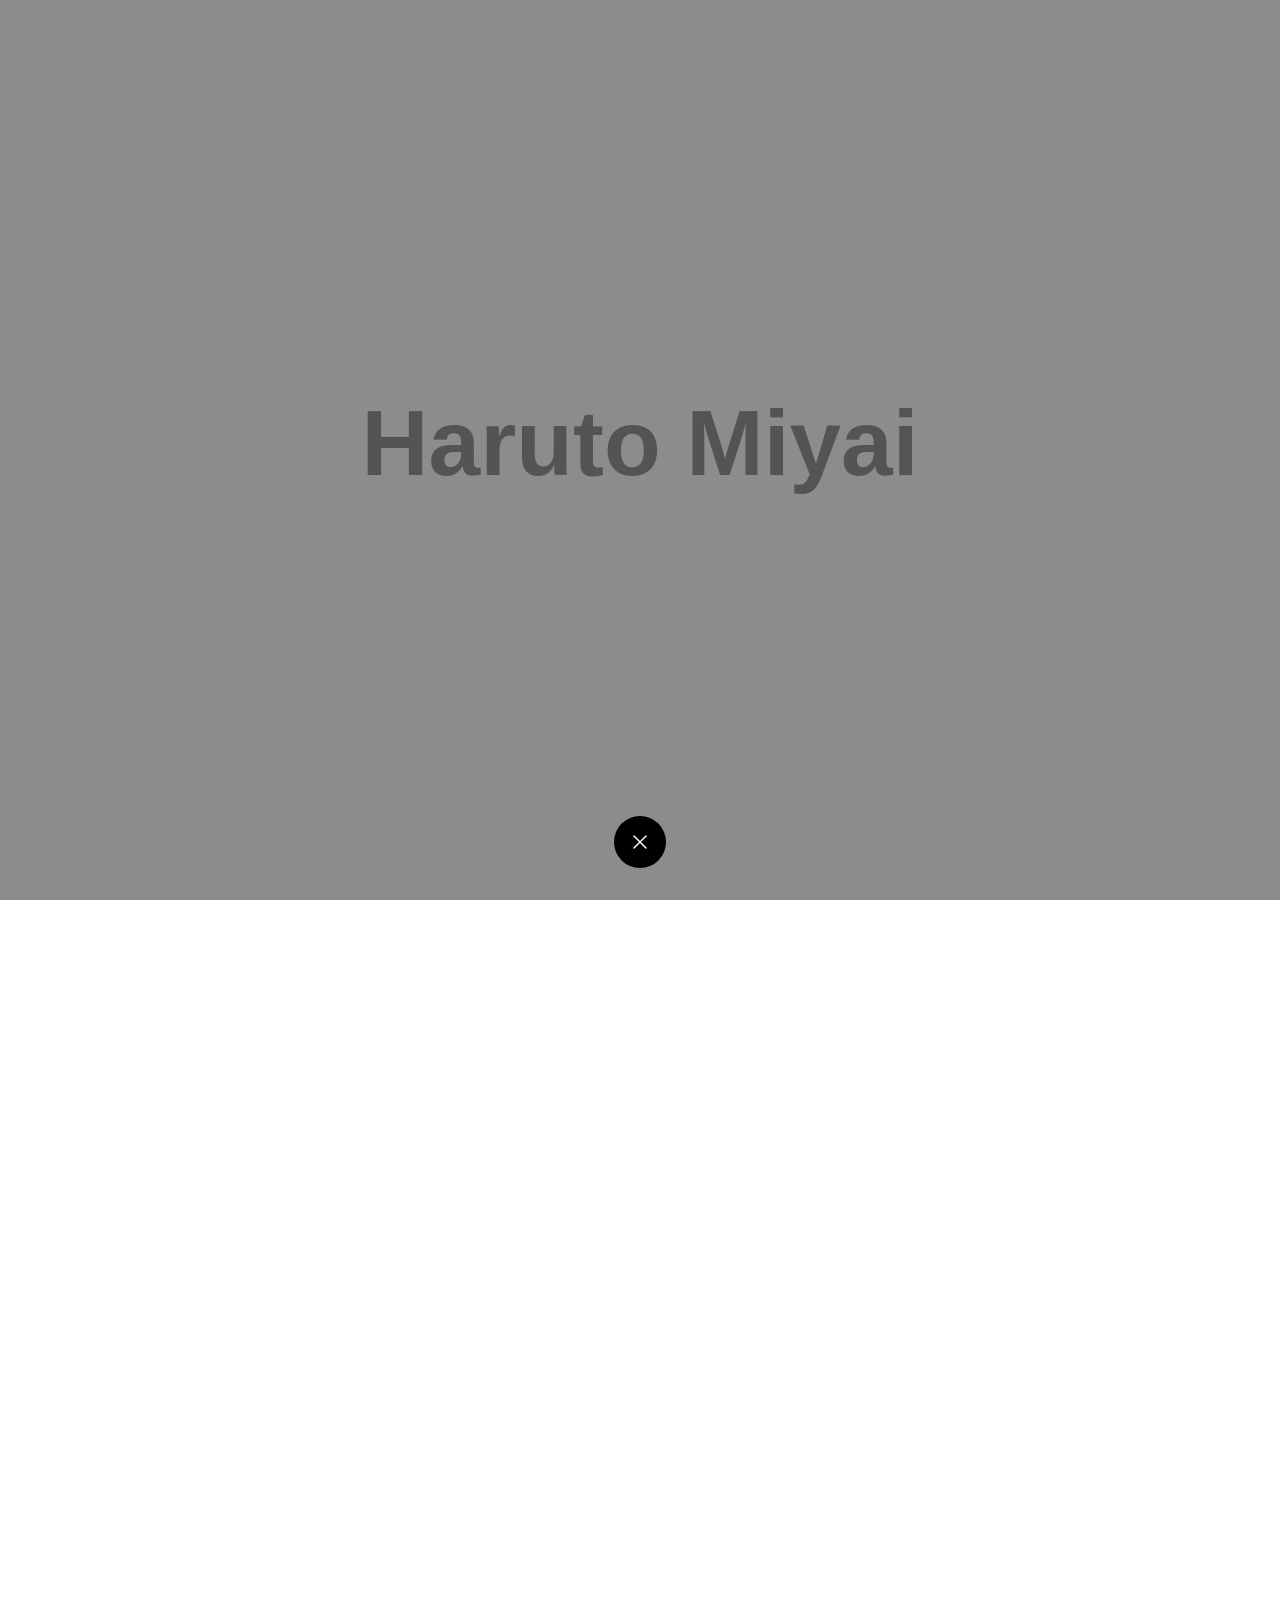
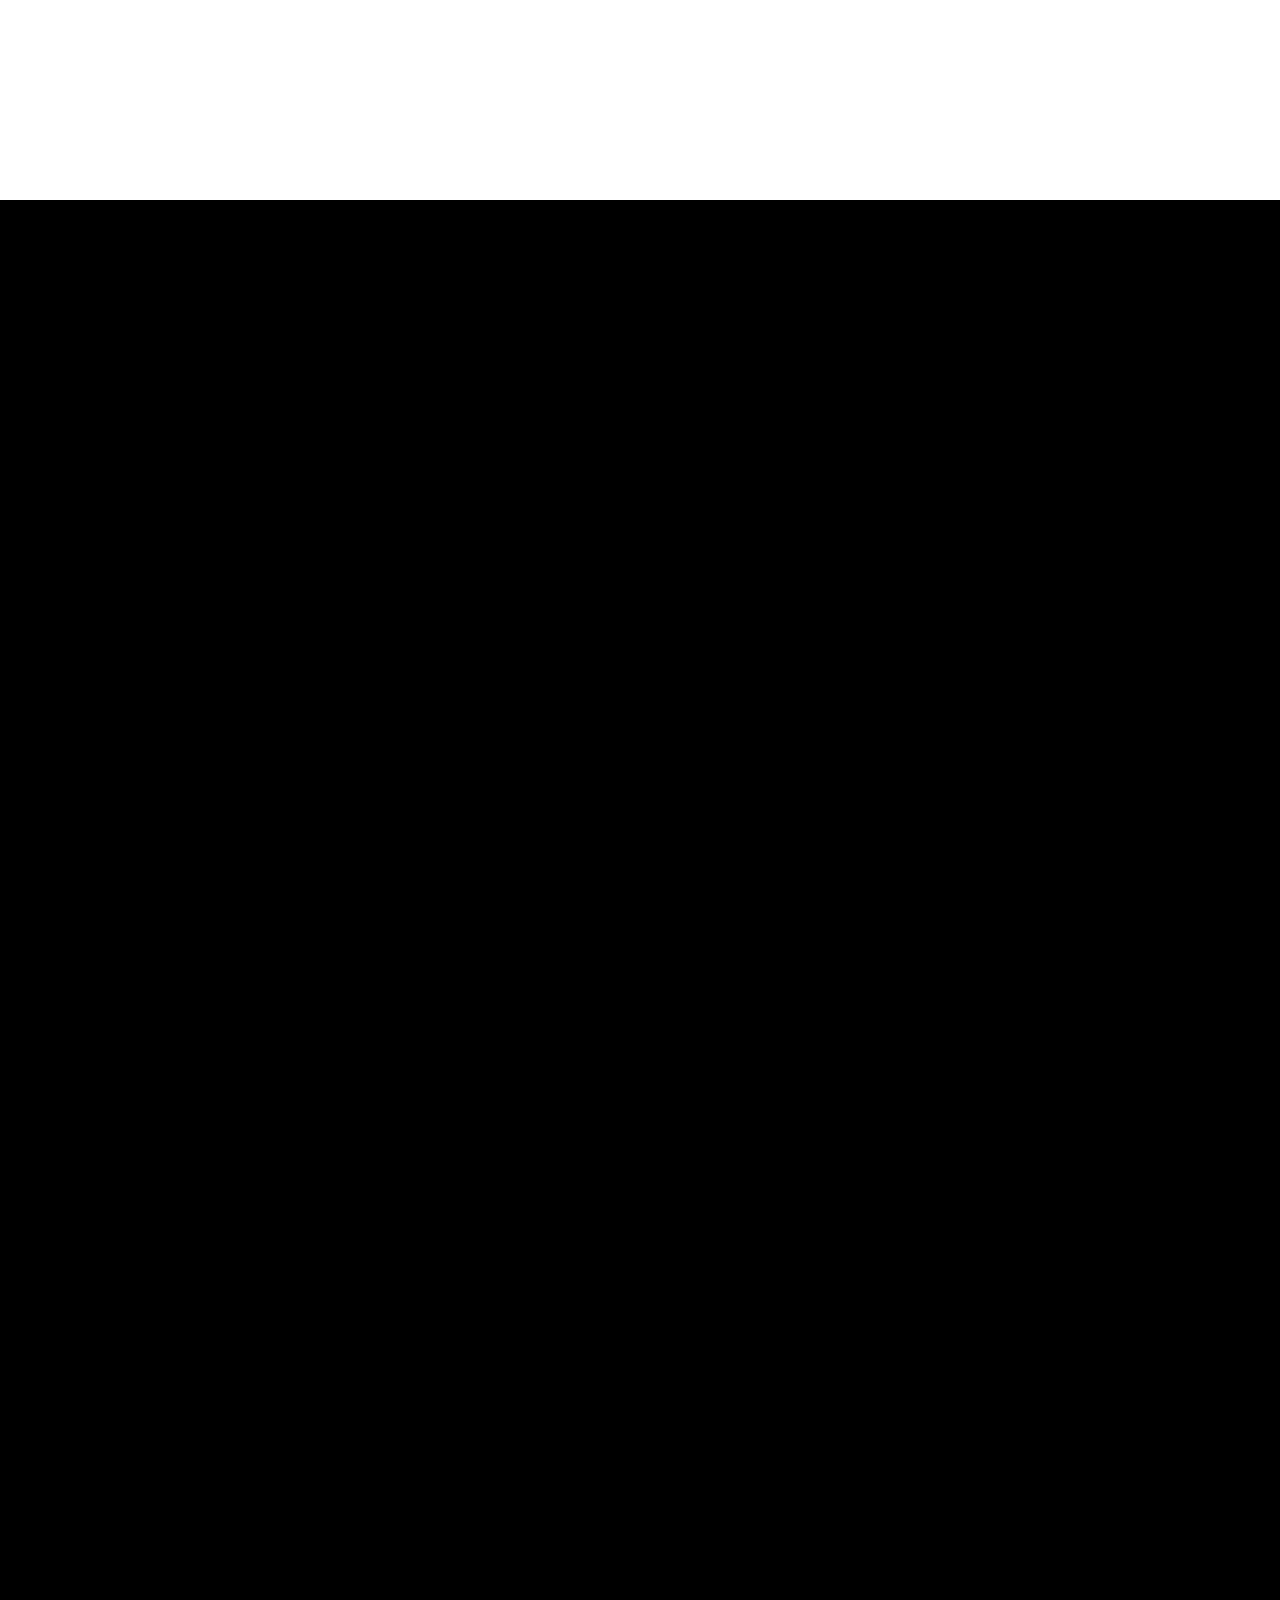
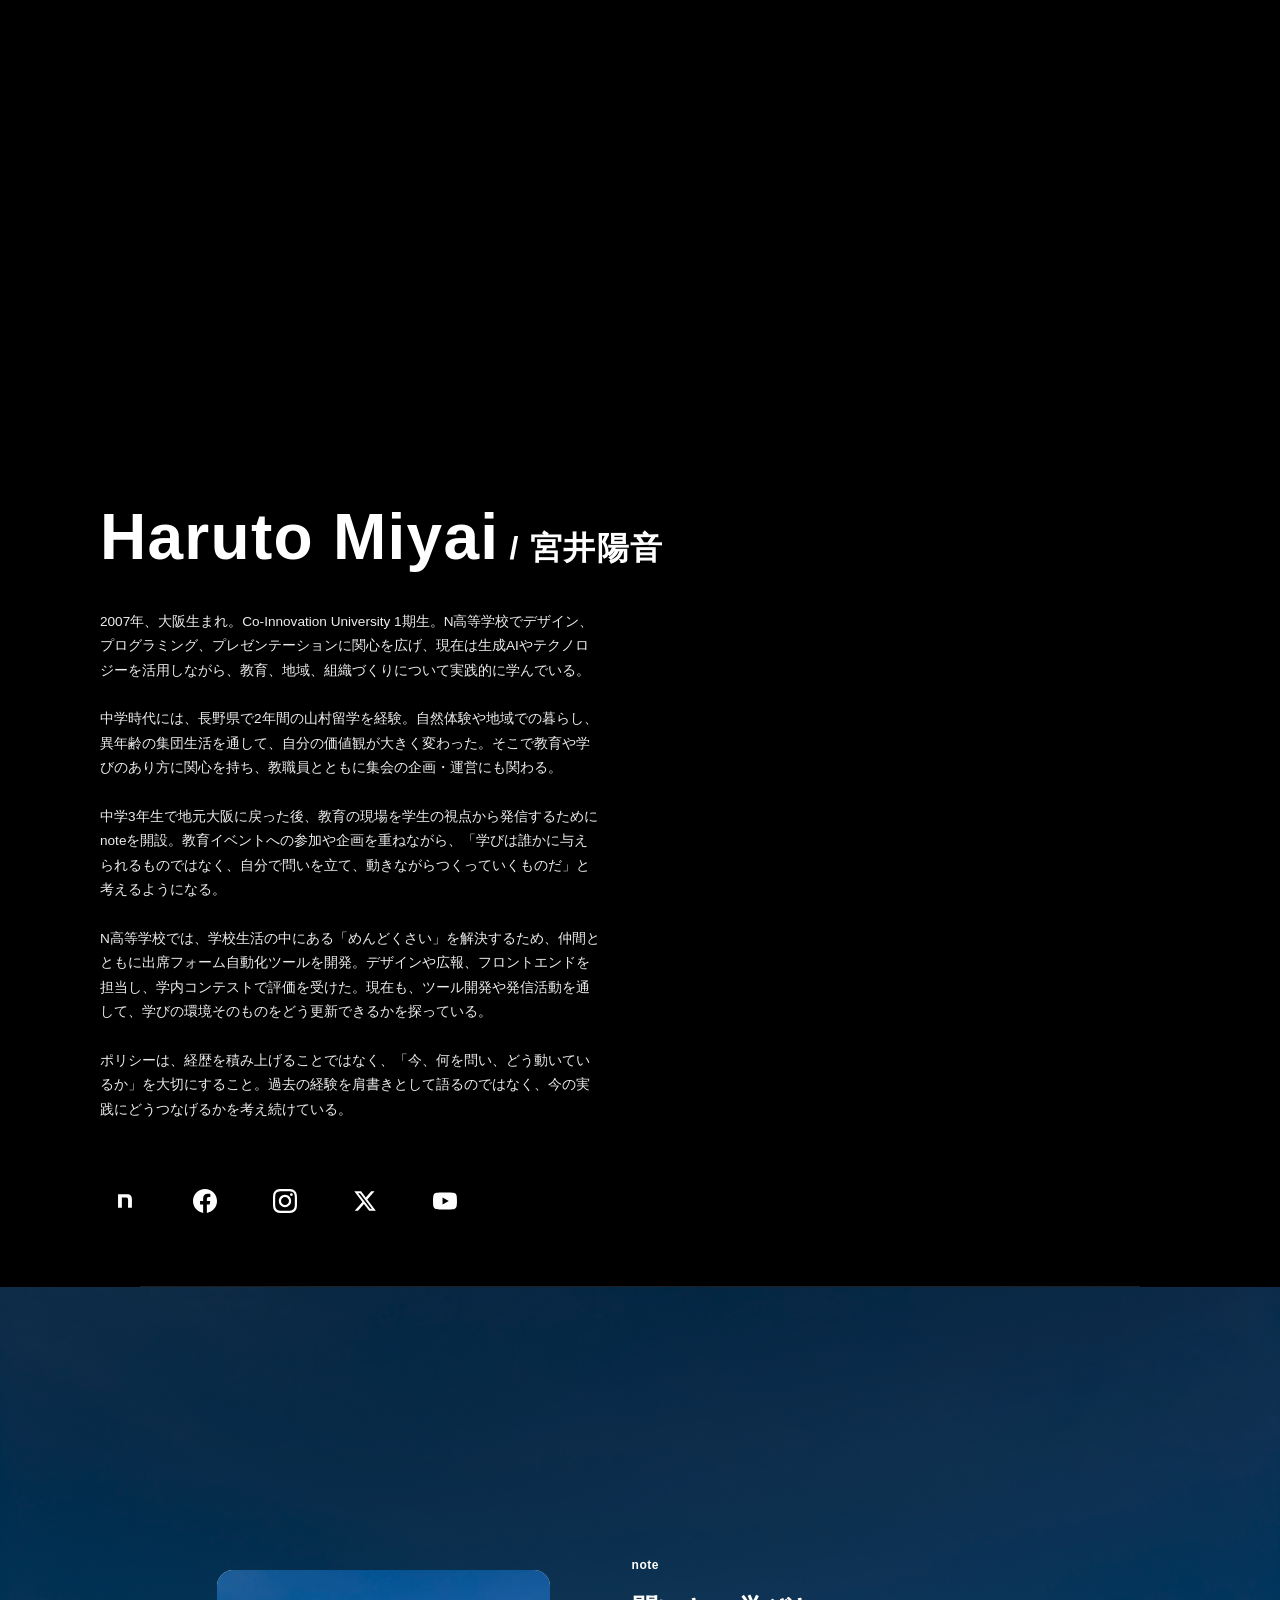
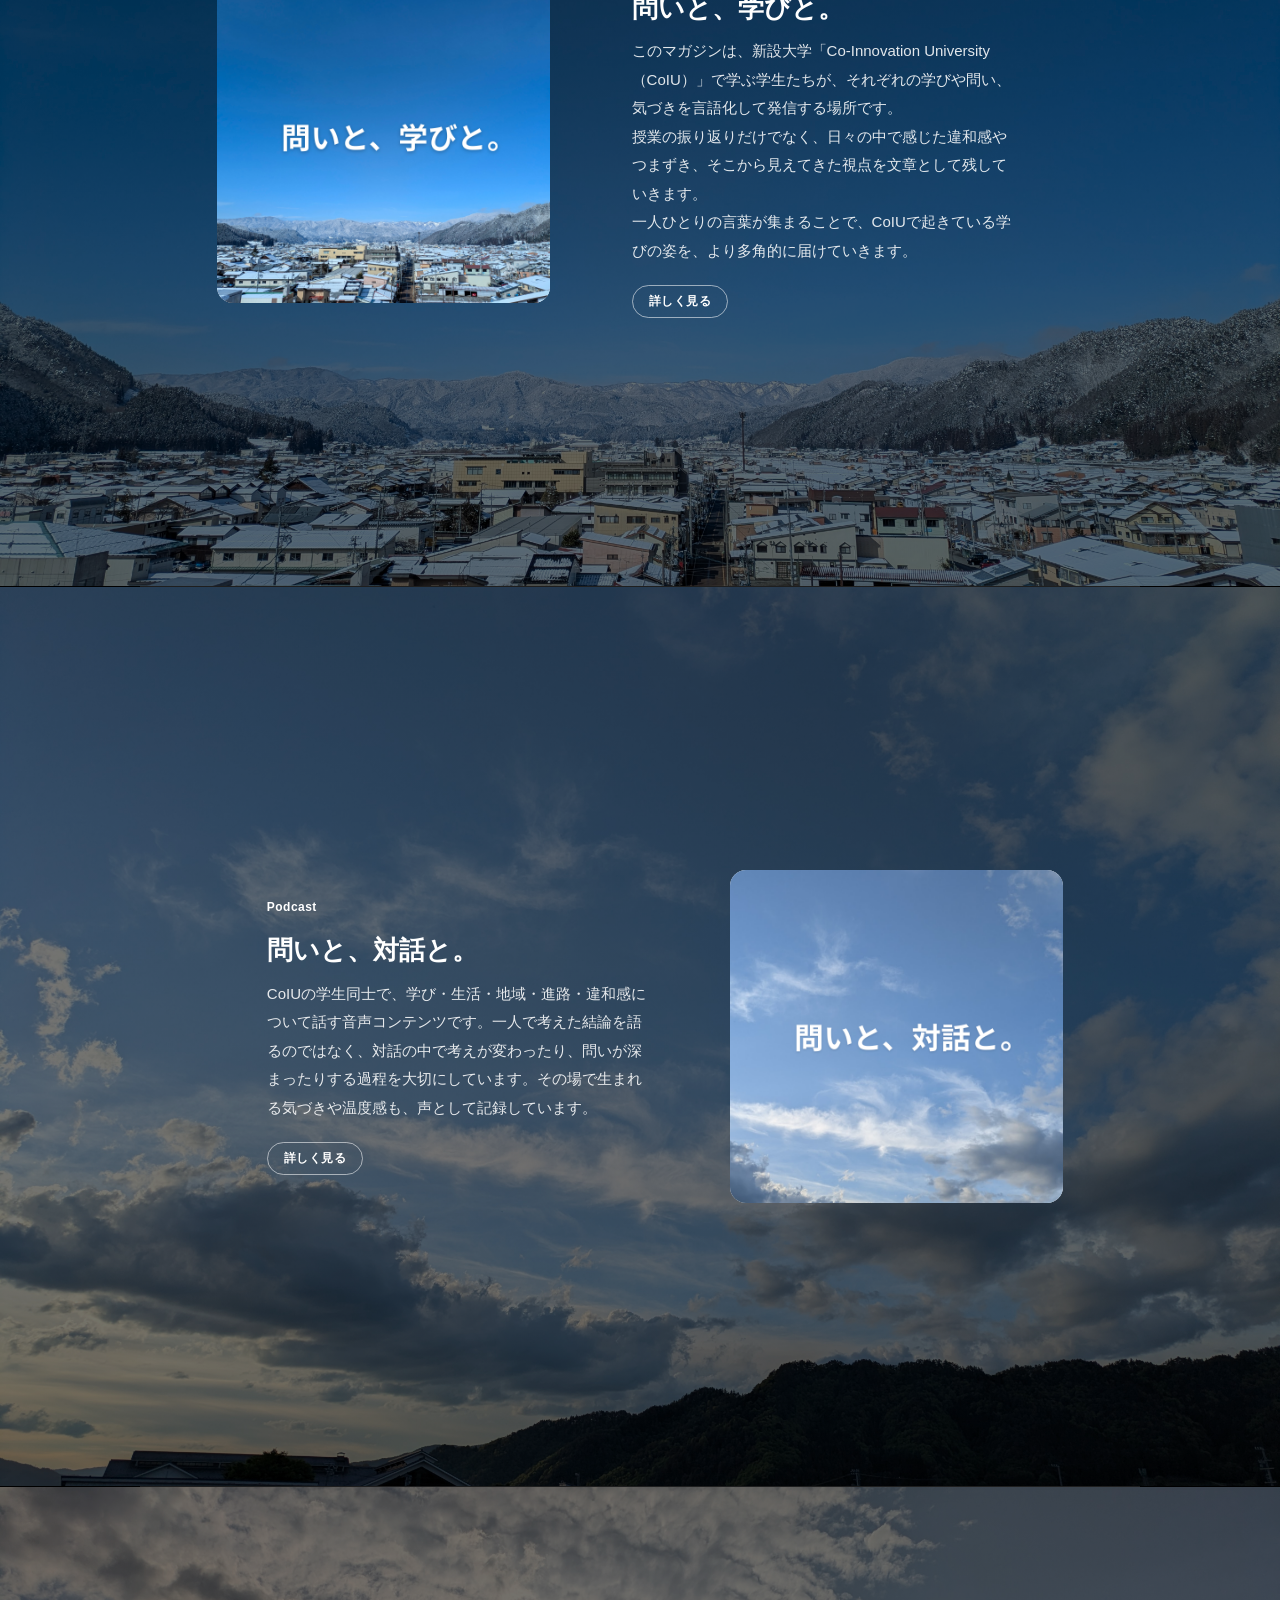
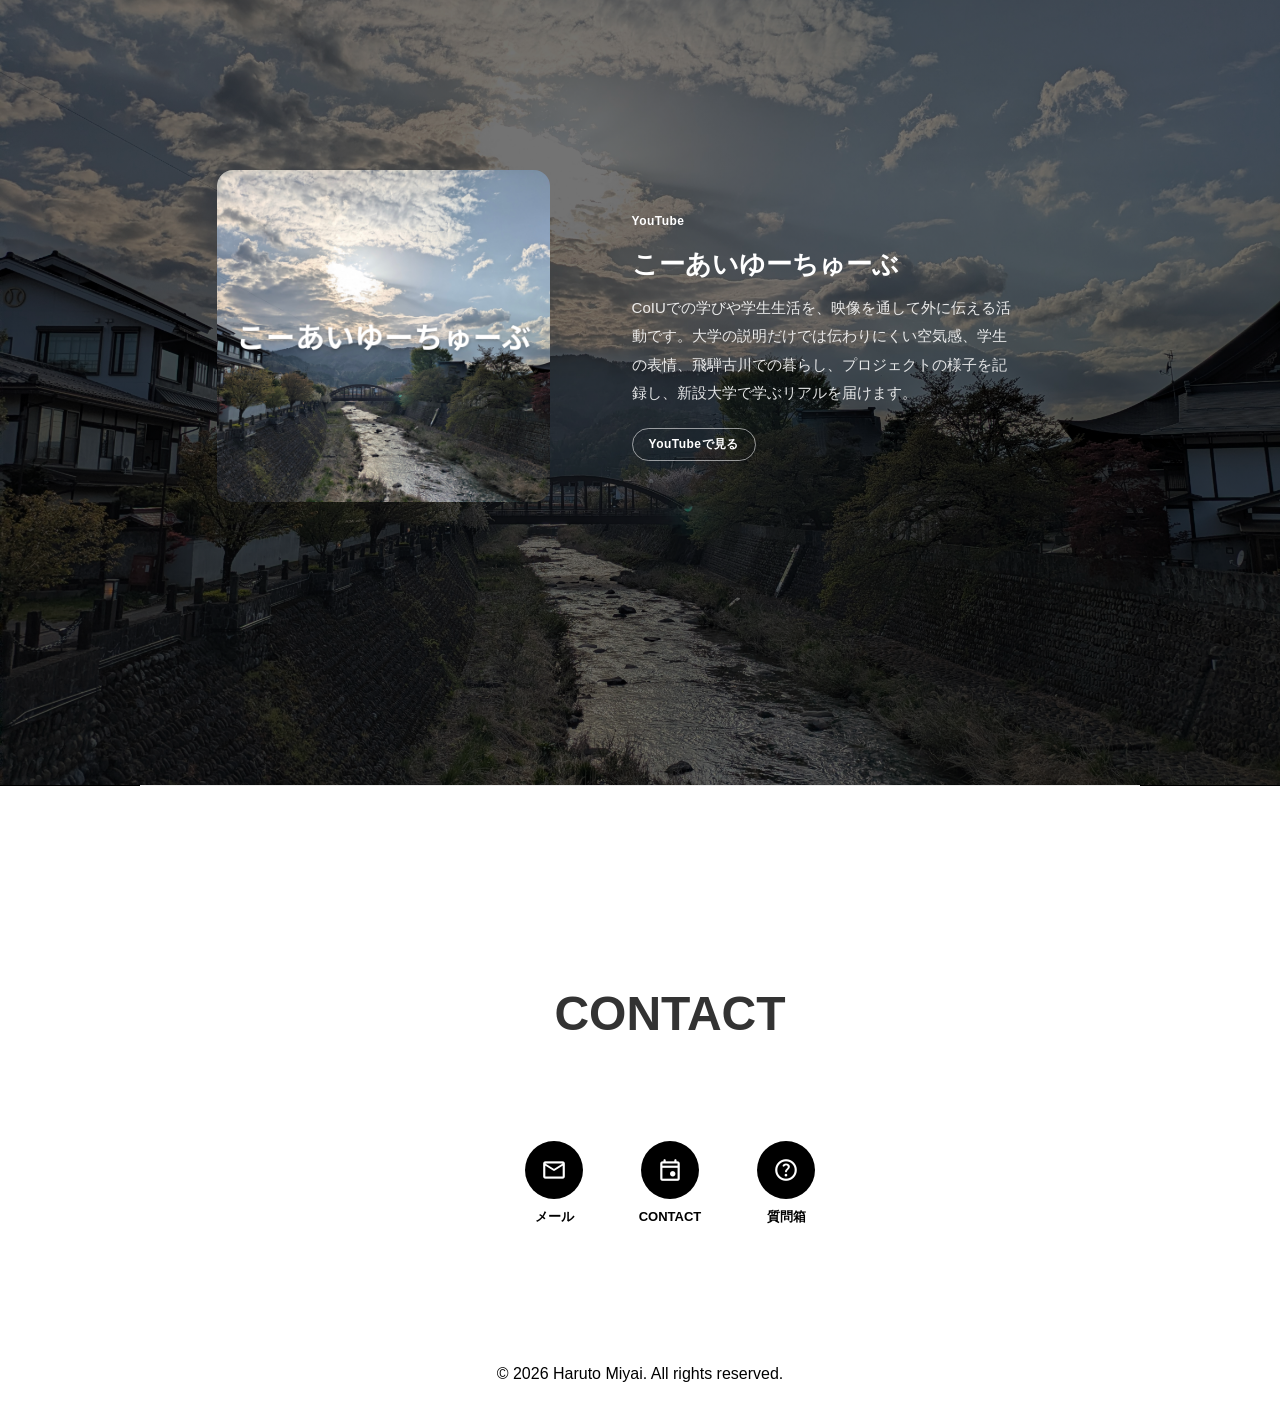
==== commit 40150407: "連絡先リンクをボタンに変更し、カレンダーのトリガーを追加" ====
--- a/index.html
+++ b/index.html
@@ -251,10 +251,10 @@
               <span class="material-symbols-rounded" aria-hidden="true">mail</span>
               <span>メール</span>
             </a>
-            <a href="https://calendar.app.google/gbb2cFUpWsSfypuR7" target="_blank" rel="noopener" aria-label="1on1">
+            <button type="button" id="calendar-contact-trigger" class="contact-link-button" aria-label="CONTACT">
               <span class="material-symbols-rounded" aria-hidden="true">event</span>
-              <span>1on1</span>
-            </a>
+              <span>CONTACT</span>
+            </button>
             <a href="https://note.com/qa/haruto_miyai" target="_blank" rel="noopener" aria-label="質問箱">
               <span class="material-symbols-rounded" aria-hidden="true">help</span>
               <span>質問箱</span>
@@ -424,6 +424,18 @@
     </div>
 
     <!-- JS: アニメーション + スクロールボタン（module = defer 相当） -->
+    <script>
+      (function() {
+        var appointmentUrl = 'https://calendar.google.com/calendar/appointments/schedules/AcZssZ2k-uXplHqi_sTUlPvAWzMCWjjAVPa36AdnriwRLg5qbVX_um_TiuOgQUzWmAjnhD7mWNzQSccX?gv=true';
+        var trigger = document.getElementById('calendar-contact-trigger');
+
+        if (trigger) {
+          trigger.addEventListener('click', function() {
+            window.open(appointmentUrl, '_blank', 'noopener');
+          });
+        }
+      })();
+    </script>
     <script type="module" src="js/animations.js"></script>
   </body>
 </html>
--- a/css/main.css
+++ b/css/main.css
@@ -439,7 +439,7 @@
   display: inline-block;
   font-size: 12px;
   font-weight: 700;
-  padding: 3px 12px;
+  padding: 3px 12px 3px 0;
   border-radius: 20px;
   letter-spacing: 0.04em;
 }
@@ -531,14 +531,15 @@
 
 .contact-links {
   display: flex;
-  align-items: center;
+  align-items: flex-start;
   justify-content: center;
   gap: var(--spacing-md);
   margin-top: 0;
   flex-wrap: wrap;
 }
 
-.contact-links a {
+.contact-links a,
+.contact-link-button {
   width: 86px;
   display: flex;
   flex-direction: column;
@@ -554,7 +555,17 @@
   transition: color var(--transition-speed) ease;
 }
 
-.contact-links a .material-symbols-rounded {
+.contact-link-button {
+  border: 0 !important;
+  background: transparent !important;
+  color: var(--color-primary) !important;
+  font-family: inherit;
+  box-shadow: none !important;
+  cursor: pointer;
+}
+
+.contact-links a .material-symbols-rounded,
+.contact-link-button .material-symbols-rounded {
   width: 58px;
   height: 58px;
   display: grid;
@@ -570,12 +581,15 @@
 }
 
 .contact-links a:hover .material-symbols-rounded,
-.contact-links a:focus .material-symbols-rounded {
+.contact-links a:focus .material-symbols-rounded,
+.contact-link-button:hover .material-symbols-rounded,
+.contact-link-button:focus .material-symbols-rounded {
   background-color: rgba(0, 0, 0, 0.82);
   transform: translateY(-2px);
 }
 
-.contact-links a:focus-visible .material-symbols-rounded {
+.contact-links a:focus-visible .material-symbols-rounded,
+.contact-link-button:focus-visible .material-symbols-rounded {
   outline: 2px solid var(--color-primary);
   outline-offset: 4px;
 }
@@ -1393,12 +1407,14 @@
     gap: var(--spacing-md);
   }
 
-  .contact-links a {
+  .contact-links a,
+  .contact-link-button {
     width: 82px;
     padding: 0;
   }
 
-  .contact-links a .material-symbols-rounded {
+  .contact-links a .material-symbols-rounded,
+  .contact-link-button .material-symbols-rounded {
     width: 54px;
     height: 54px;
     font-size: 25px;
@@ -1581,13 +1597,15 @@
     gap: var(--spacing-sm);
   }
 
-  .contact-links a {
+  .contact-links a,
+  .contact-link-button {
     width: 72px;
     padding: 0;
     font-size: 13px;
   }
 
-  .contact-links a .material-symbols-rounded {
+  .contact-links a .material-symbols-rounded,
+  .contact-link-button .material-symbols-rounded {
     width: 50px;
     height: 50px;
     font-size: 24px;
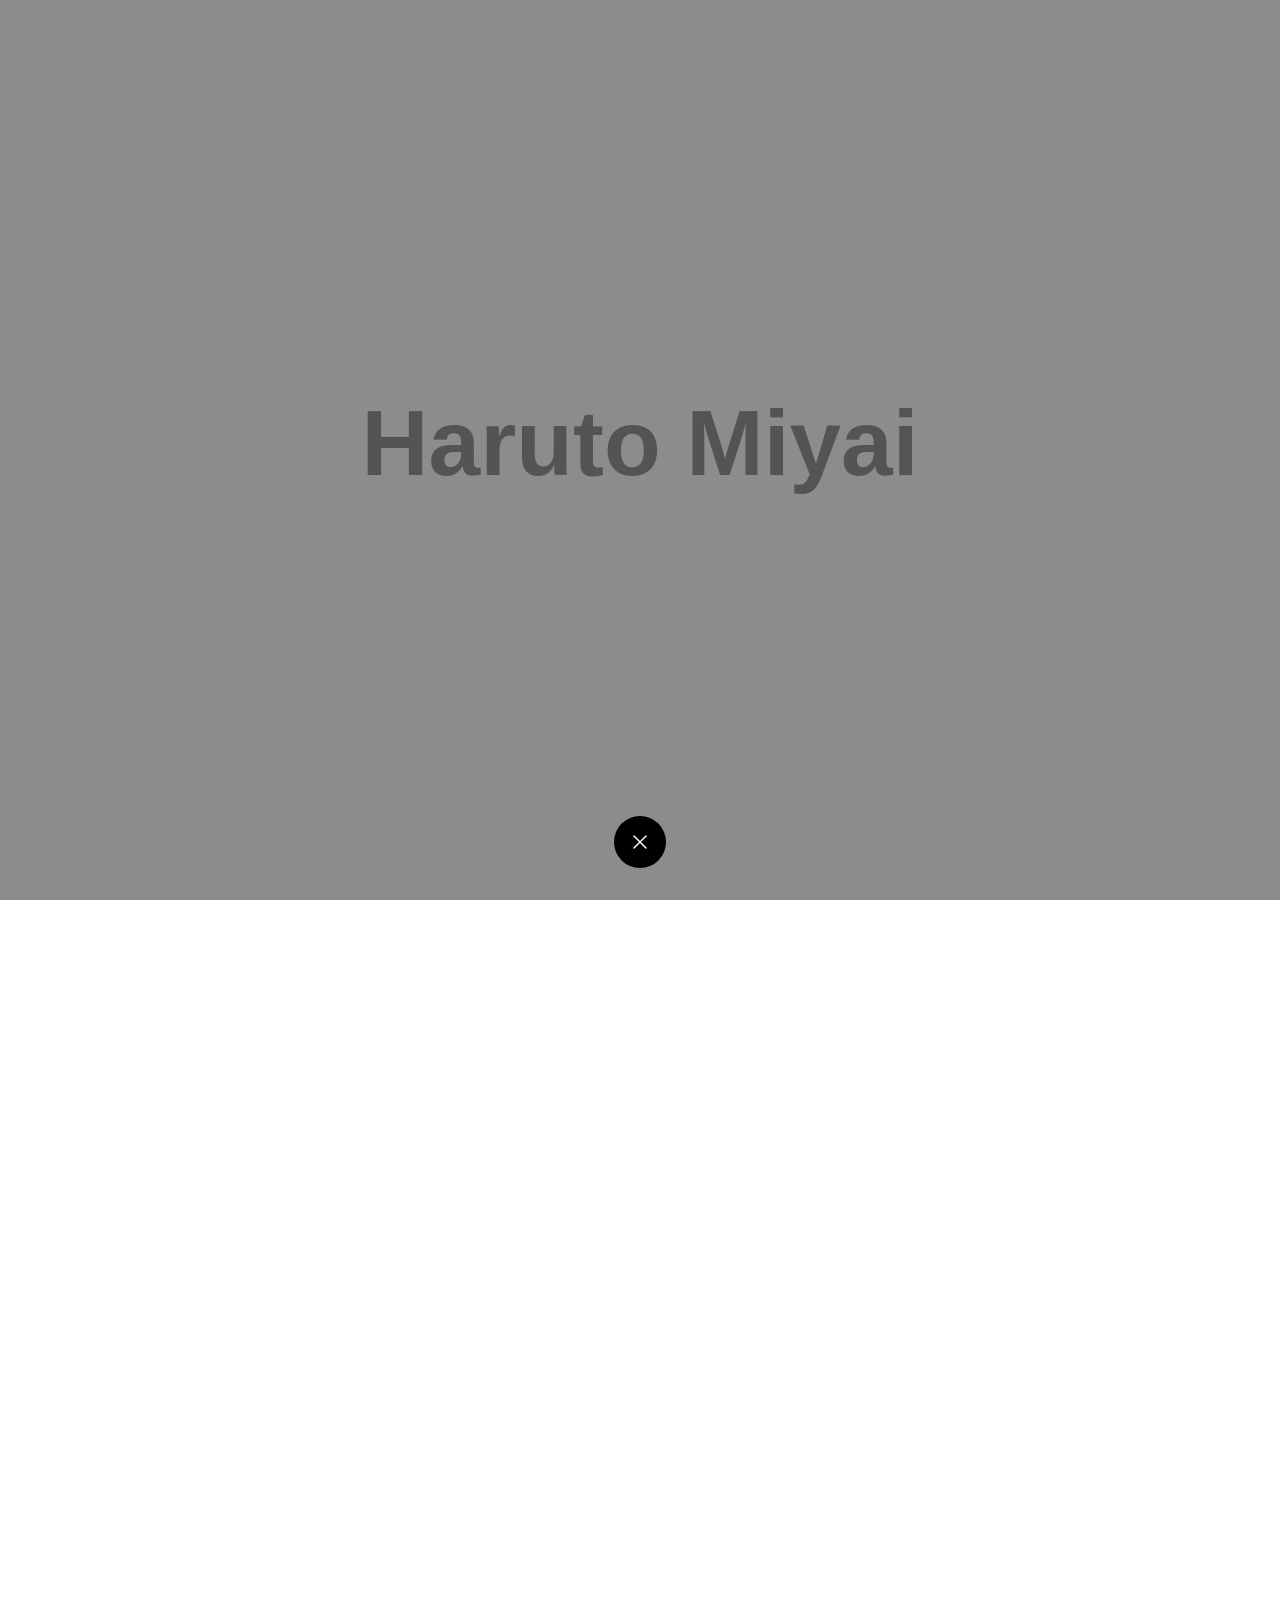
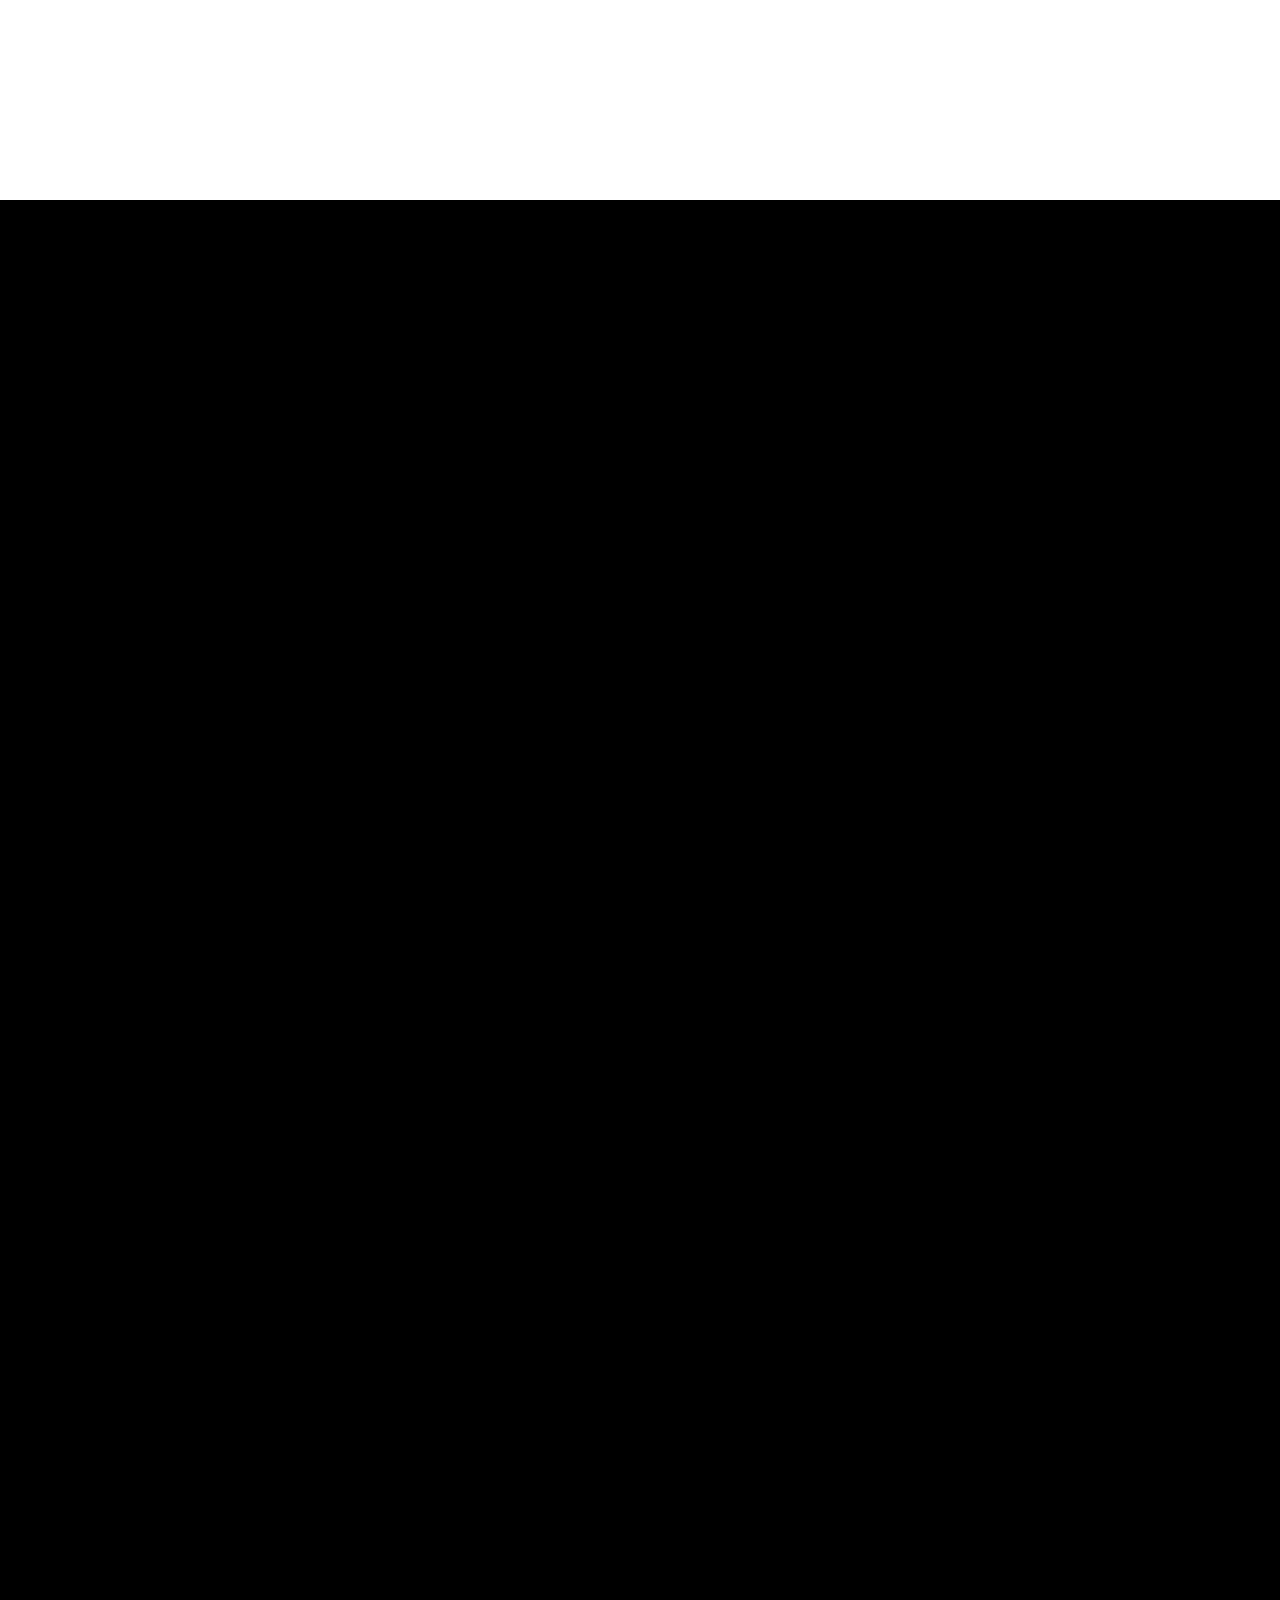
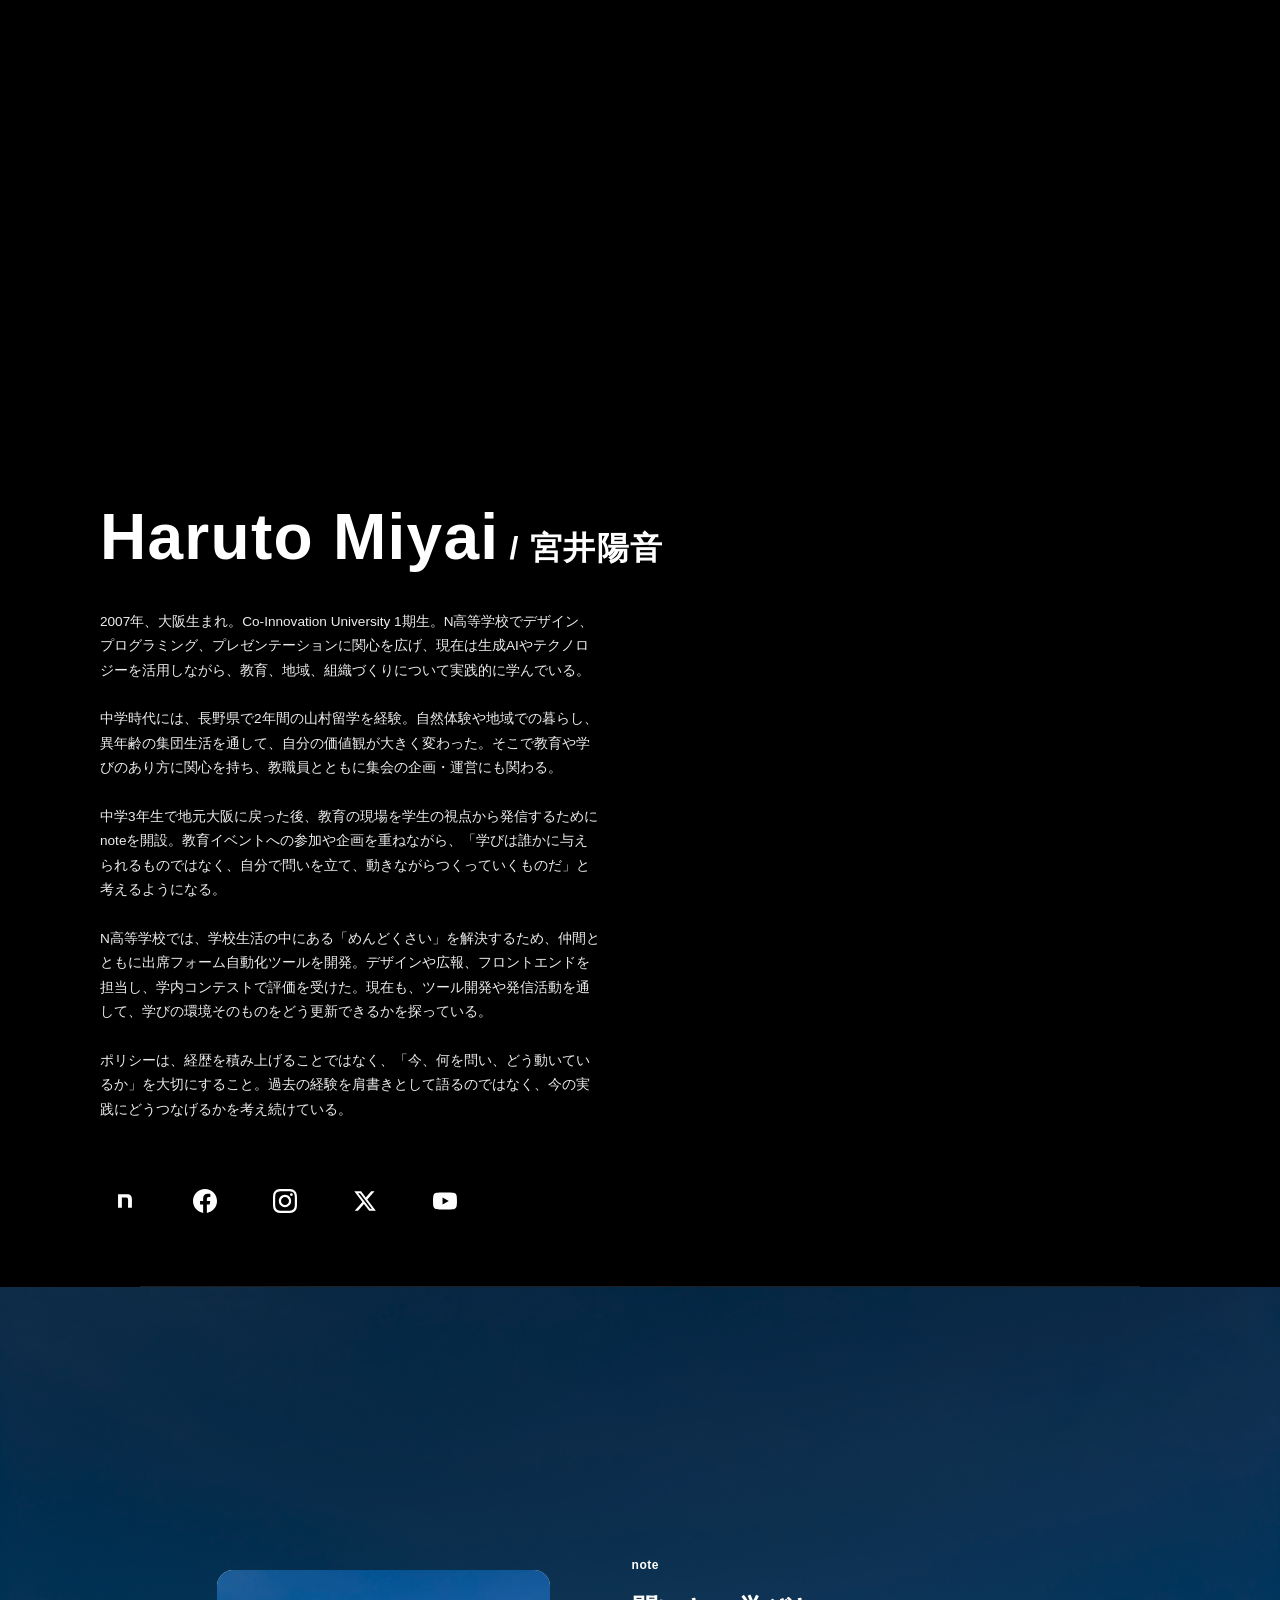
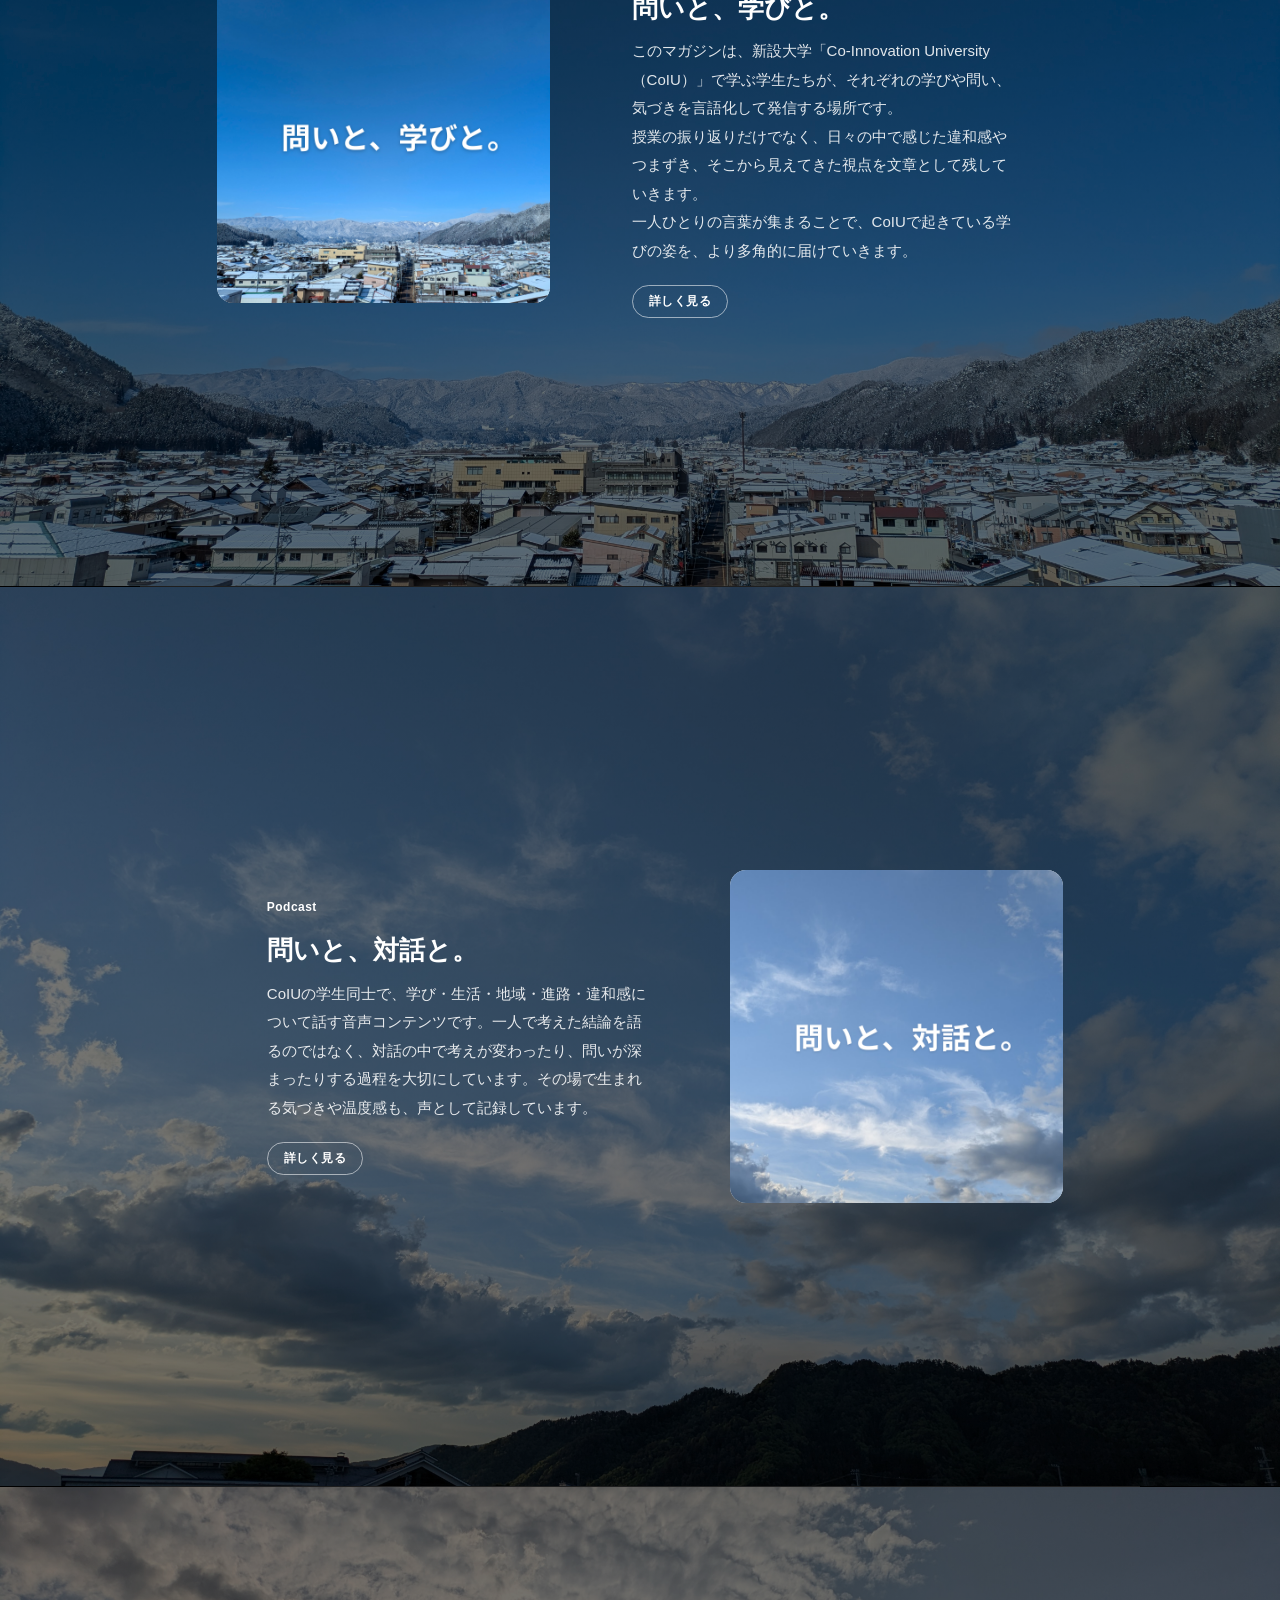
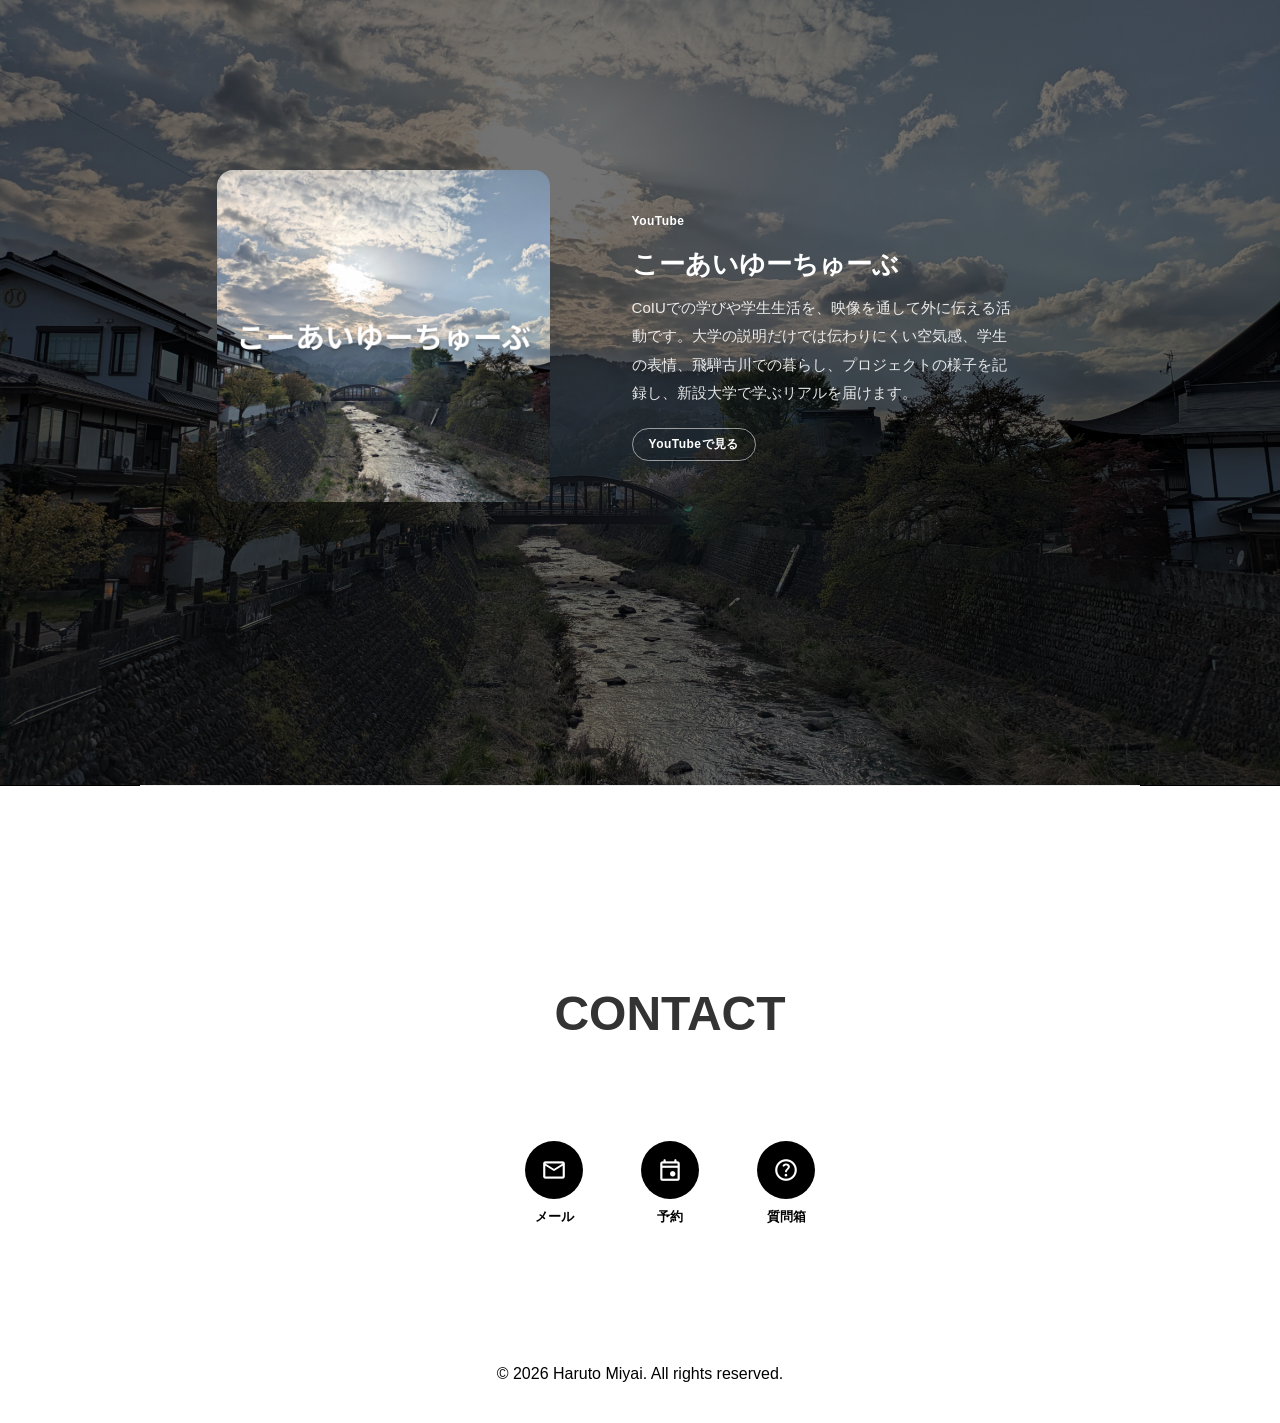
==== commit 93bc53ac: "予約ボタンのラベルを変更し、連絡先リンクを更新" ====
--- a/index.html
+++ b/index.html
@@ -251,9 +251,9 @@
               <span class="material-symbols-rounded" aria-hidden="true">mail</span>
               <span>メール</span>
             </a>
-            <button type="button" id="calendar-contact-trigger" class="contact-link-button" aria-label="CONTACT">
+            <button type="button" id="calendar-contact-trigger" class="contact-link-button" aria-label="予約">
               <span class="material-symbols-rounded" aria-hidden="true">event</span>
-              <span>CONTACT</span>
+              <span>予約</span>
             </button>
             <a href="https://note.com/qa/haruto_miyai" target="_blank" rel="noopener" aria-label="質問箱">
               <span class="material-symbols-rounded" aria-hidden="true">help</span>
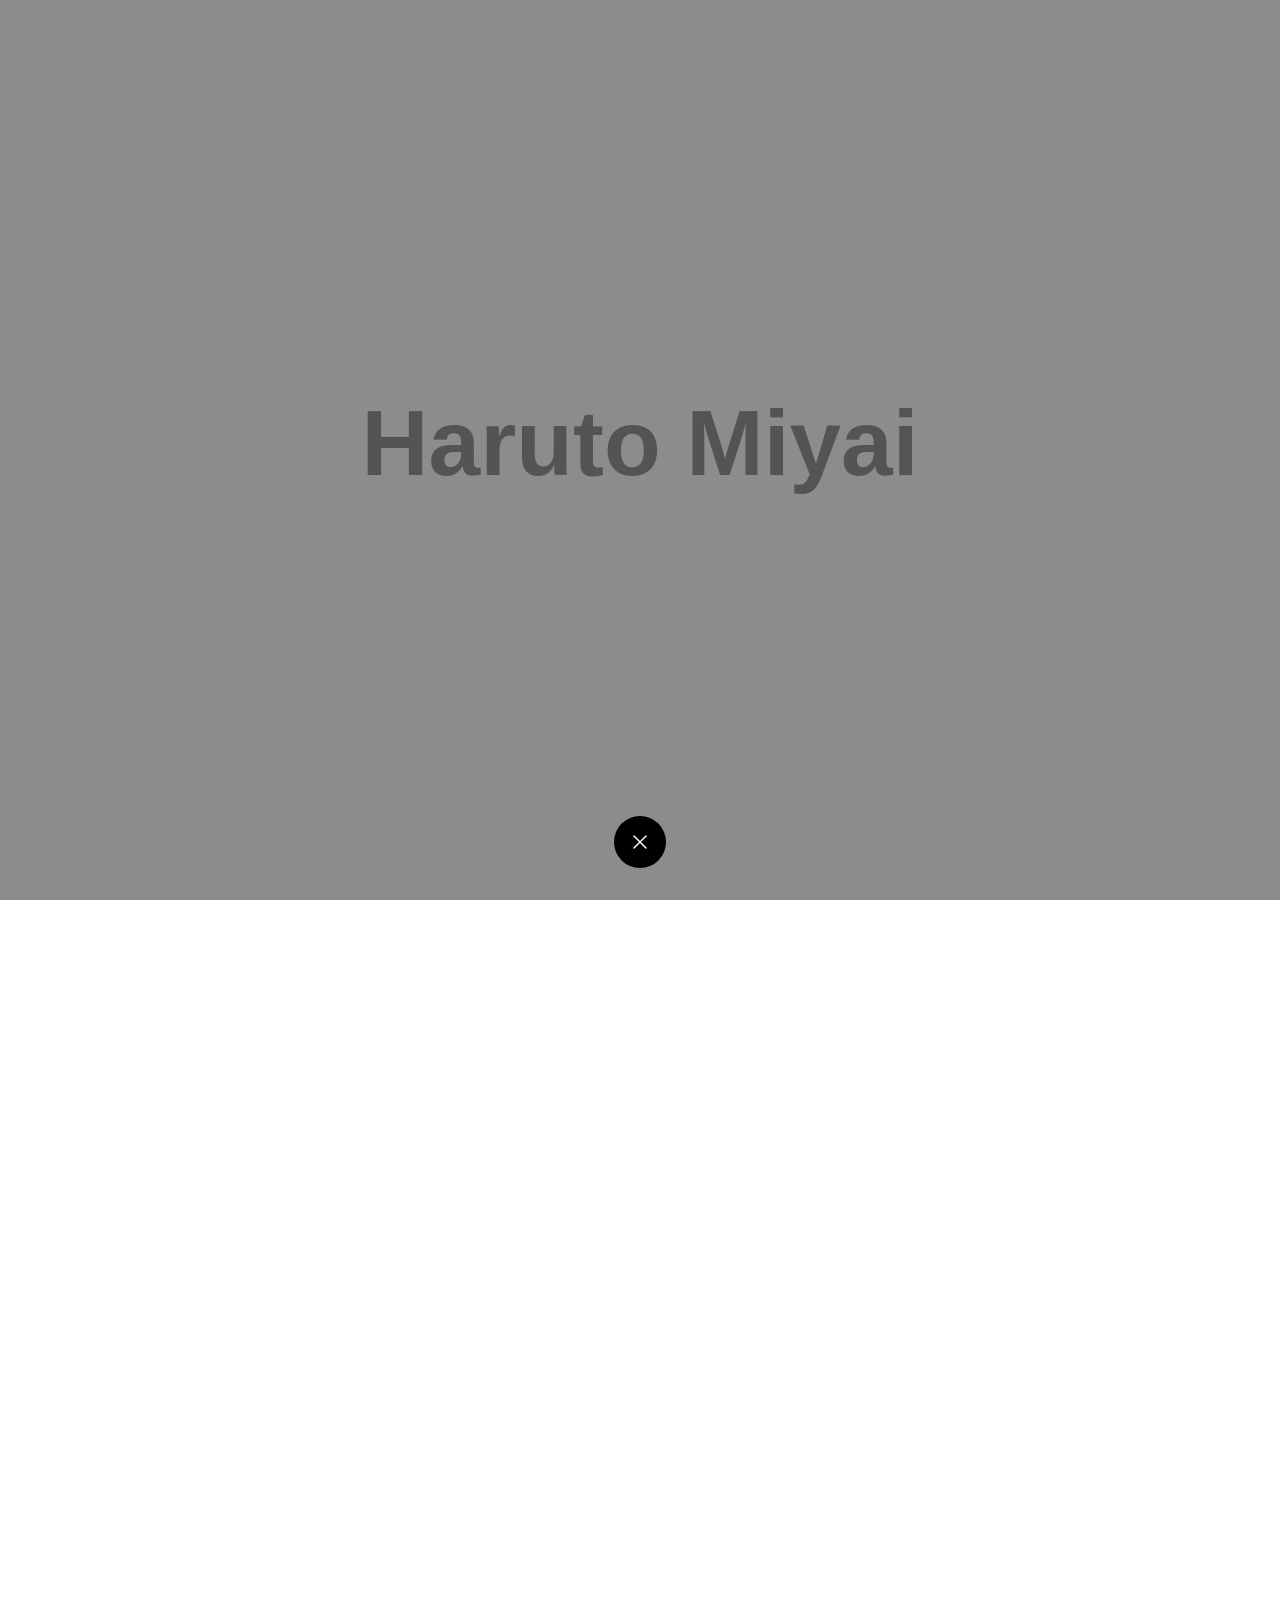
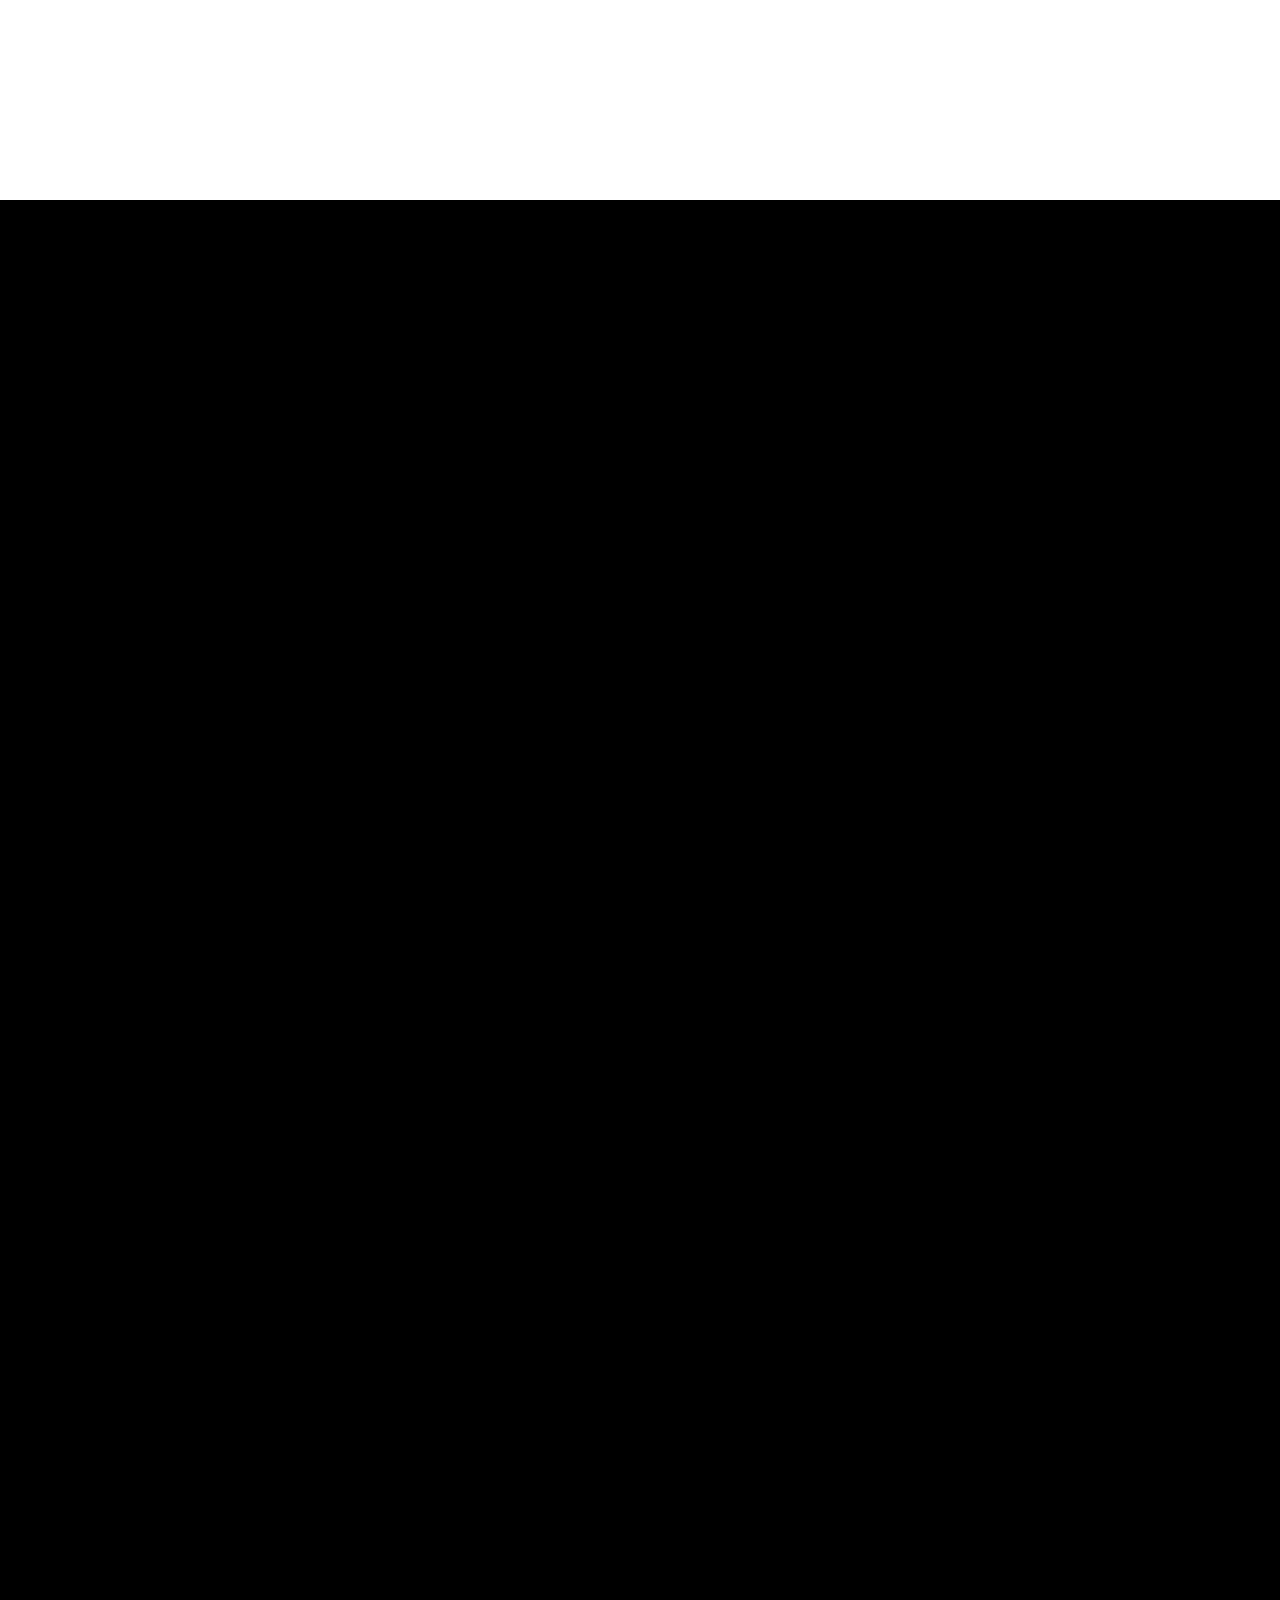
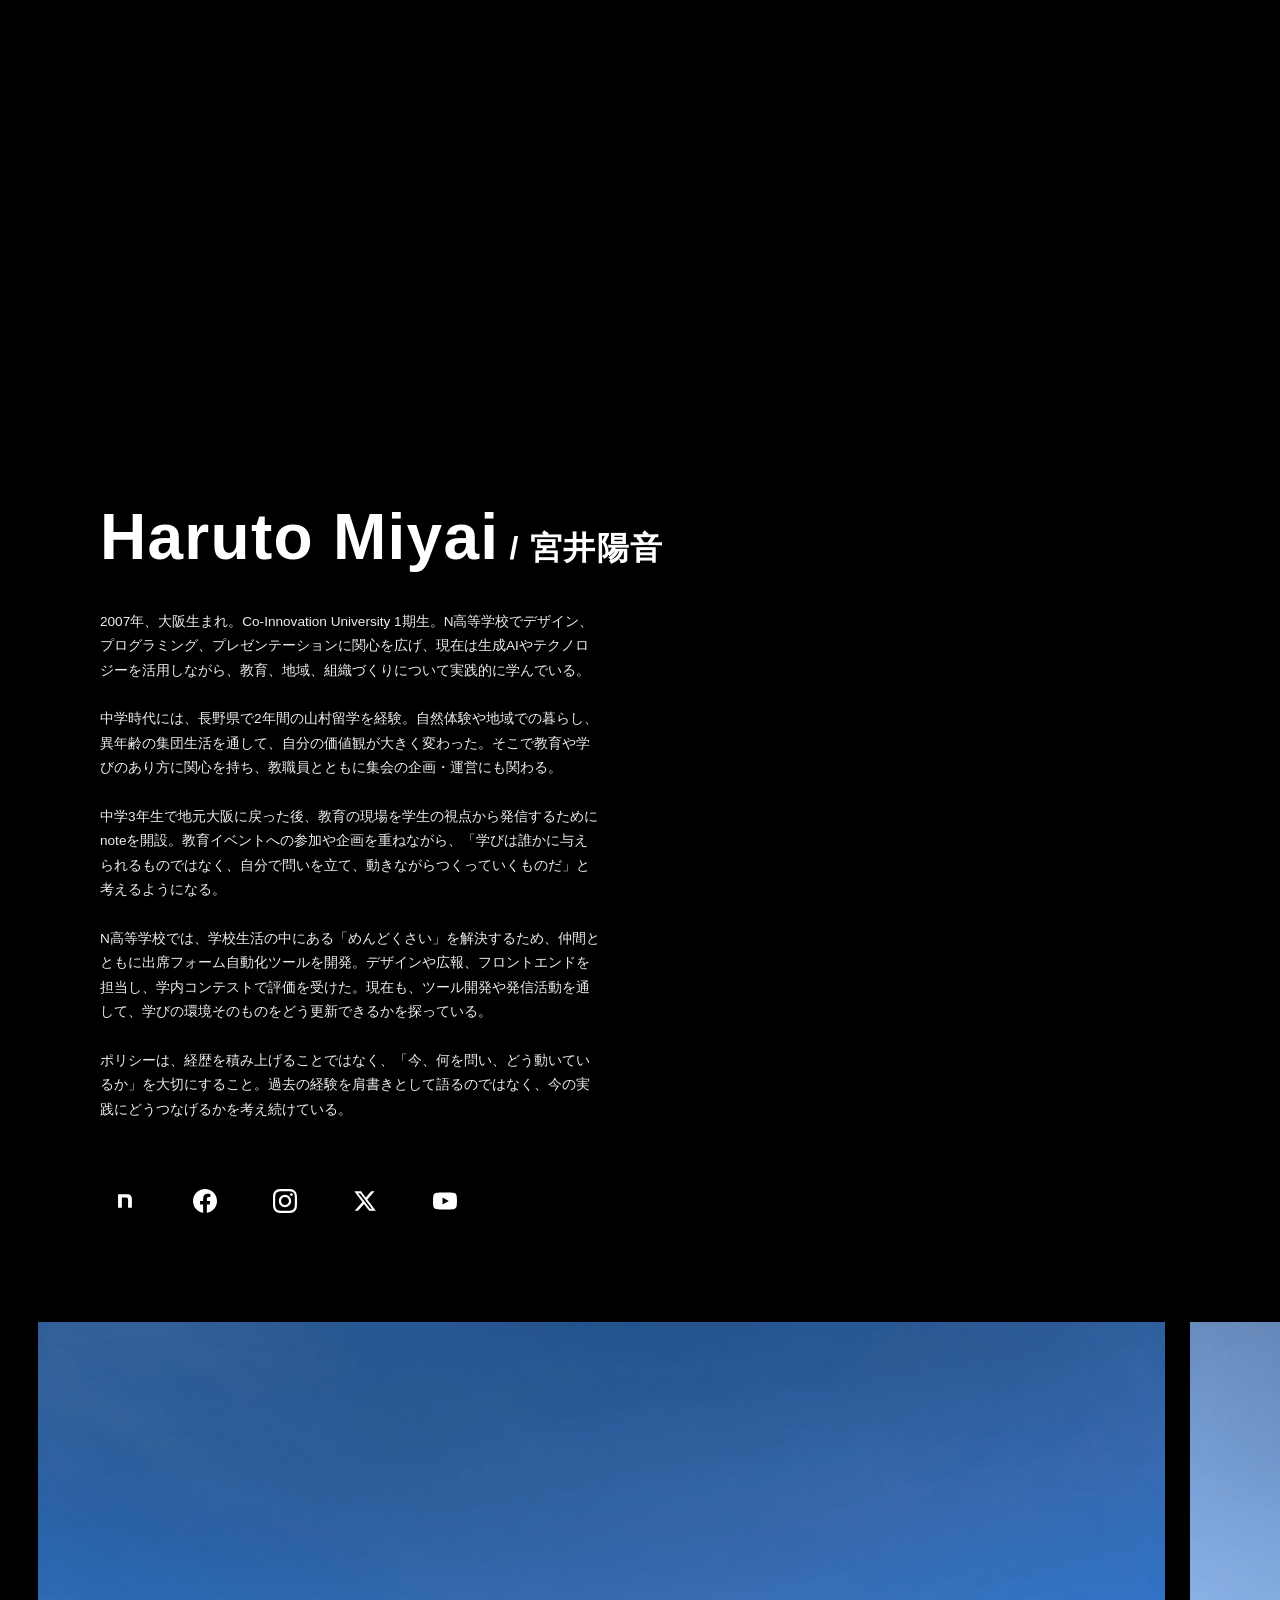
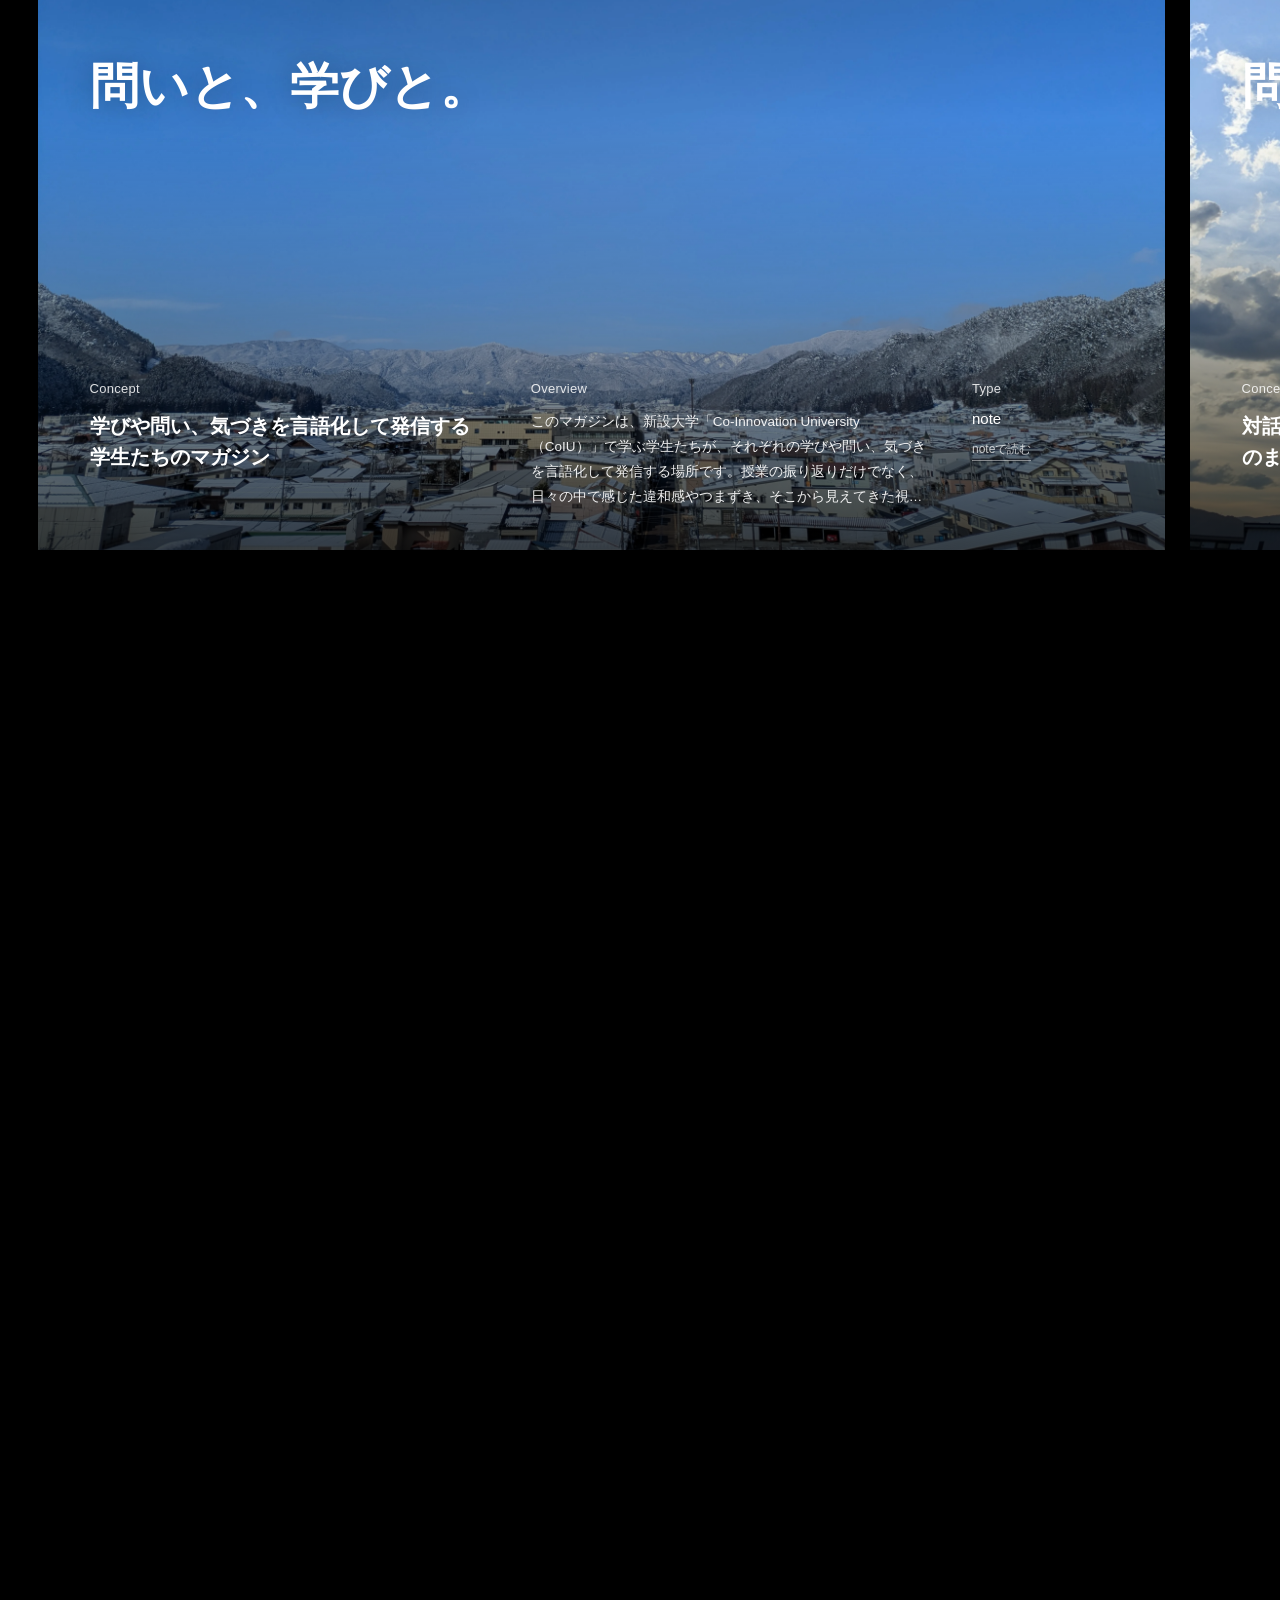
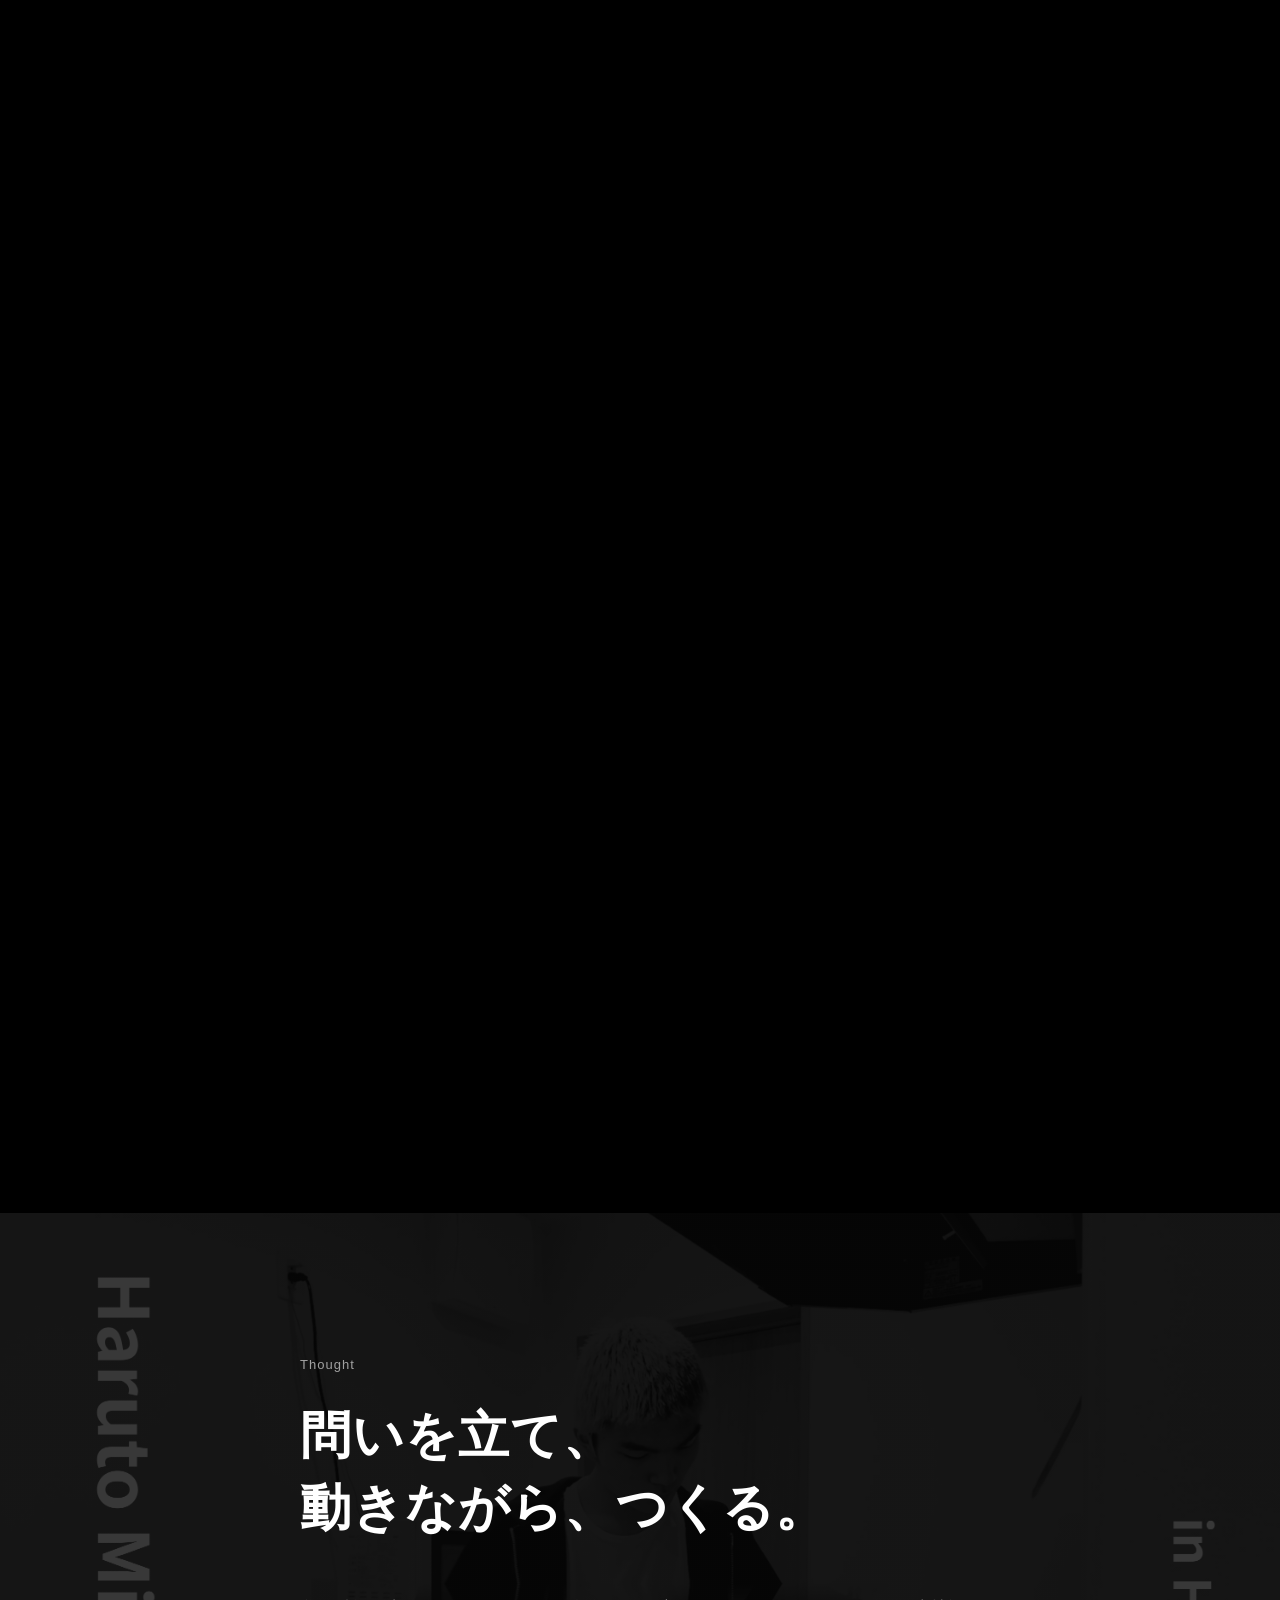
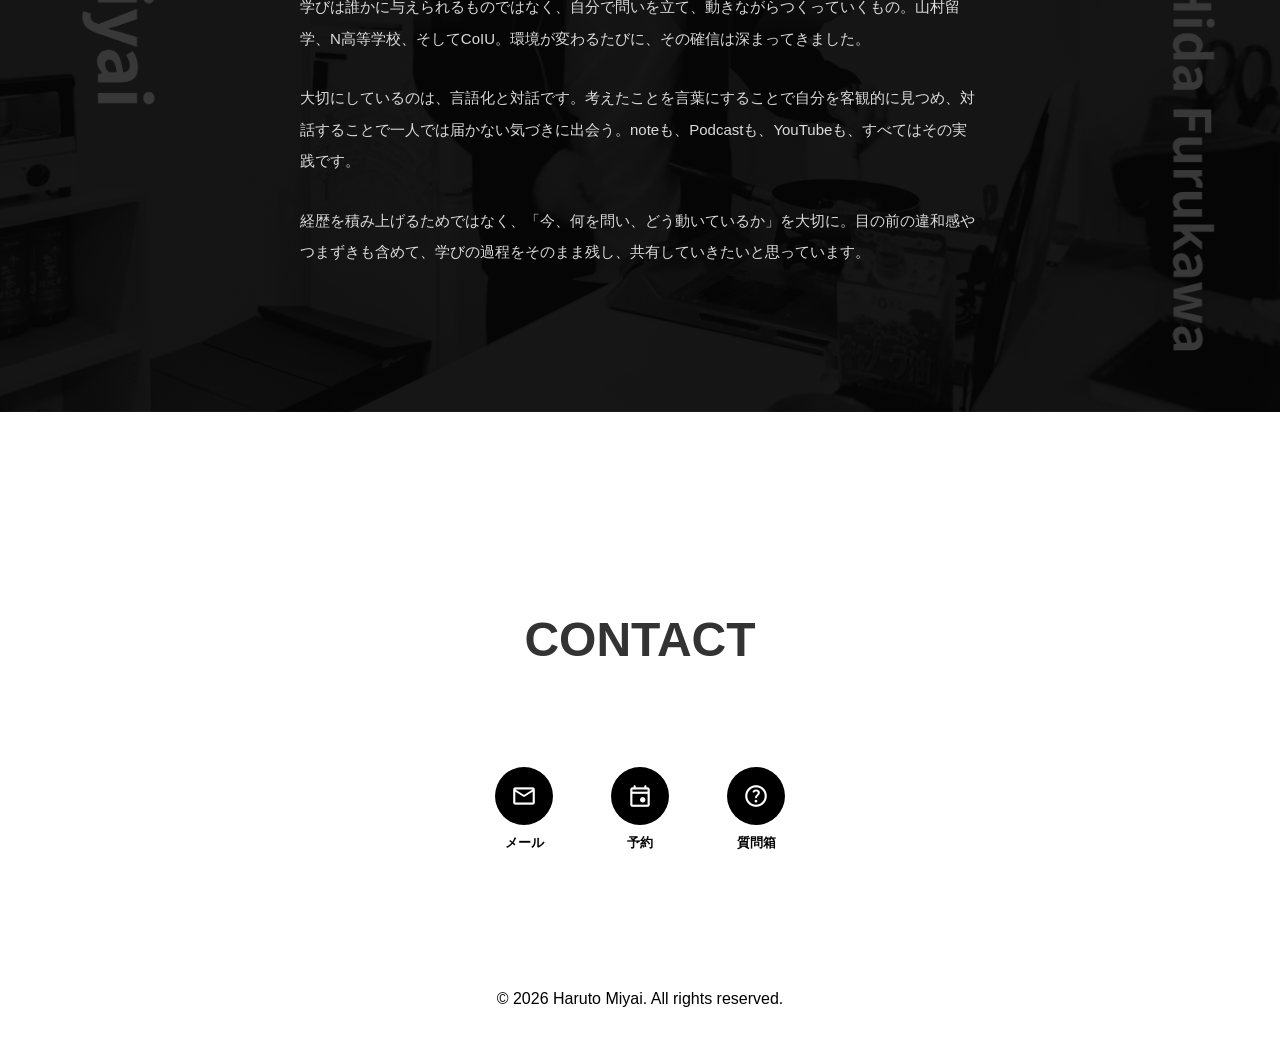
==== commit d6aa5c43: "Add new image asset for work river" ====
--- a/index.html
+++ b/index.html
@@ -76,7 +76,7 @@
         }
       ],
       "description": "Co-Innovation University（CoIU / コーアイユー）1期生。デザインとプログラミングを中心に活動。",
-      "image": "https://harutomiyai.com/assets/images/profile.jpg",
+      "image": "https://harutomiyai.com/assets/images/profile.webp",
       "birthDate": "2007-10-15",
       "affiliation": {
         "@type": "EducationalOrganization",
@@ -193,54 +193,97 @@
 
     <!-- ==============================
          Section 4: WORK（活動紹介）
-         画像は .activity-thumb の中に <img> タグで追加する
-    ============================== -->
-    <section class="activities-section">
-      <div class="activities-grid">
-
-        <button class="activity-card activity-card--modal activity-card--magazine" data-modal="magazine">
-          <div class="activity-thumb">
-            <img src="assets/images/work-note.png" alt="問いと、学びと。" loading="lazy" />
-          </div>
-          <div class="activity-body">
-            <span class="activity-platform">note</span>
-            <h3>問いと、学びと。</h3>
-            <p>このマガジンは、新設大学「Co-Innovation University（CoIU）」で学ぶ学生たちが、それぞれの学びや問い、気づきを言語化して発信する場所です。</p>
-            <p>授業の振り返りだけでなく、日々の中で感じた違和感やつまずき、そこから見えてきた視点を文章として残していきます。</p>
-            <p>一人ひとりの言葉が集まることで、CoIUで起きている学びの姿を、より多角的に届けていきます。</p>
-            <span class="activity-card-btn" aria-hidden="true">詳しく見る</span>
-          </div>
-        </button>
-
-        <button class="activity-card activity-card--modal activity-card--podcast" data-modal="podcast">
-          <div class="activity-thumb">
-            <img src="assets/images/work-podcast.png" alt="問いと、対話と。" loading="lazy" />
-          </div>
-          <div class="activity-body">
-            <span class="activity-platform">Podcast</span>
-            <h3>問いと、対話と。</h3>
-            <p>CoIUの学生同士で、学び・生活・地域・進路・違和感について話す音声コンテンツです。一人で考えた結論を語るのではなく、対話の中で考えが変わったり、問いが深まったりする過程を大切にしています。その場で生まれる気づきや温度感も、声として記録しています。</p>
-            <span class="activity-card-btn" aria-hidden="true">詳しく見る</span>
-          </div>
-        </button>
-
-        <a href="https://youtube.com/channel/UCGz-QuDX3WYsrjqkADqdZvw?si=gz6ceXrkZ1dtvNZc" target="_blank" rel="noopener" class="activity-card activity-card--youtube">
-          <div class="activity-thumb">
-            <img src="assets/images/work-youtube.png" alt="こーあいゆーちゅーぶ" loading="lazy" />
-          </div>
-          <div class="activity-body">
-            <span class="activity-platform">YouTube</span>
-            <h3>こーあいゆーちゅーぶ</h3>
-            <p>CoIUでの学びや学生生活を、映像を通して外に伝える活動です。大学の説明だけでは伝わりにくい空気感、学生の表情、飛騨古川での暮らし、プロジェクトの様子を記録し、新設大学で学ぶリアルを届けます。</p>
-            <span class="activity-card-btn" aria-hidden="true">YouTubeで見る</span>
+         フルスクリーン写真パネルのギャラリー。
+         縦スクロールに連動してパネルが横に流れる（sticky + translateX、JSは animations.js）。
+         各パネル下部に Project / Concept / Overview / Type の情報列を重ねる。
+         パネル全体がクリック領域（モーダル or 外部リンク）。
+    ============================== -->
+    <section class="works-section">
+      <div class="works-sticky">
+        <div class="works-track">
+
+        <a href="https://note.com/haruto_miyai/n/na67a7f43d5f3" target="_blank" rel="noopener" class="work-panel">
+          <img class="work-panel__photo" src="assets/images/work-magazine-sky.webp" alt="" loading="lazy" />
+          <span class="work-panel__display">問いと、学びと。</span>
+          <div class="work-panel__info">
+            <div class="work-panel__col work-panel__col--concept">
+              <span class="work-panel__label">Concept</span>
+              <p class="work-panel__concept">学びや問い、気づきを言語化して発信する学生たちのマガジン</p>
+            </div>
+            <div class="work-panel__col work-panel__col--overview">
+              <span class="work-panel__label">Overview</span>
+              <p class="work-panel__overview">このマガジンは、新設大学「Co-Innovation University（CoIU）」で学ぶ学生たちが、それぞれの学びや問い、気づきを言語化して発信する場所です。授業の振り返りだけでなく、日々の中で感じた違和感やつまずき、そこから見えてきた視点を文章として残していきます。一人ひとりの言葉が集まることで、CoIUで起きている学びの姿を、より多角的に届けていきます。</p>
+            </div>
+            <div class="work-panel__col work-panel__col--type">
+              <span class="work-panel__label">Type</span>
+              <span class="work-panel__type">note</span>
+              <span class="work-panel__cta" aria-hidden="true">noteで読む</span>
+            </div>
           </div>
         </a>
 
-      </div>
-    </section>
-
-    <!-- ==============================
-         Section 5: CONTACT
+        <a href="https://open.spotify.com/show/0kAx1XuNna8j02xH5cegFh?si=0f58d1800c2d4f44" target="_blank" rel="noopener" class="work-panel">
+          <img class="work-panel__photo" src="assets/images/work-podcast.webp" alt="" loading="lazy" />
+          <span class="work-panel__display">問いと、対話と。</span>
+          <div class="work-panel__info">
+            <div class="work-panel__col work-panel__col--concept">
+              <span class="work-panel__label">Concept</span>
+              <p class="work-panel__concept">対話の中で問いが深まっていく過程を、声のまま記録する</p>
+            </div>
+            <div class="work-panel__col work-panel__col--overview">
+              <span class="work-panel__label">Overview</span>
+              <p class="work-panel__overview">CoIUの学生同士で、学び・生活・地域・進路・違和感について話す音声コンテンツです。一人で考えた結論を語るのではなく、対話の中で考えが変わったり、問いが深まったりする過程を大切にしています。その場で生まれる気づきや温度感も、声として記録しています。</p>
+            </div>
+            <div class="work-panel__col work-panel__col--type">
+              <span class="work-panel__label">Type</span>
+              <span class="work-panel__type">Podcast</span>
+              <span class="work-panel__cta" aria-hidden="true">Spotifyで聴く</span>
+            </div>
+          </div>
+        </a>
+
+        <a href="https://youtube.com/channel/UCGz-QuDX3WYsrjqkADqdZvw?si=gz6ceXrkZ1dtvNZc" target="_blank" rel="noopener" class="work-panel">
+          <img class="work-panel__photo" src="assets/images/work-river.webp" alt="" loading="lazy" />
+          <span class="work-panel__display">こーあいゆーちゅーぶ</span>
+          <div class="work-panel__info">
+            <div class="work-panel__col work-panel__col--concept">
+              <span class="work-panel__label">Concept</span>
+              <p class="work-panel__concept">新設大学で学ぶリアルを、映像で外へ届ける</p>
+            </div>
+            <div class="work-panel__col work-panel__col--overview">
+              <span class="work-panel__label">Overview</span>
+              <p class="work-panel__overview">CoIUでの学びや学生生活を、映像を通して外に伝える活動です。大学の説明だけでは伝わりにくい空気感、学生の表情、飛騨古川での暮らし、プロジェクトの様子を記録し、新設大学で学ぶリアルを届けます。</p>
+            </div>
+            <div class="work-panel__col work-panel__col--type">
+              <span class="work-panel__label">Type</span>
+              <span class="work-panel__type">YouTube</span>
+              <span class="work-panel__cta" aria-hidden="true">YouTubeで見る</span>
+            </div>
+          </div>
+        </a>
+
+        </div>
+      </div>
+    </section>
+
+    <!-- ==============================
+         Section 5: THOUGHT（活動に込める思い）
+         文章はあとで自由に書き換えてOK
+    ============================== -->
+    <section class="thought-section">
+      <div class="thought-inner">
+        <span class="thought-label">Thought</span>
+        <h2 class="thought-statement">問いを立て、<br />動きながら、つくる。</h2>
+        <div class="thought-body">
+          <p>学びは誰かに与えられるものではなく、自分で問いを立て、動きながらつくっていくもの。山村留学、N高等学校、そしてCoIU。環境が変わるたびに、その確信は深まってきました。</p>
+          <p>大切にしているのは、言語化と対話です。考えたことを言葉にすることで自分を客観的に見つめ、対話することで一人では届かない気づきに出会う。noteも、Podcastも、YouTubeも、すべてはその実践です。</p>
+          <p>経歴を積み上げるためではなく、「今、何を問い、どう動いているか」を大切に。目の前の違和感やつまずきも含めて、学びの過程をそのまま残し、共有していきたいと思っています。</p>
+        </div>
+      </div>
+    </section>
+
+    <!-- ==============================
+         Section 6: CONTACT
     ============================== -->
     <section class="contact-section" id="contact">
       <h2 class="grid-title">CONTACT</h2>
@@ -263,136 +306,6 @@
         </div>
       </div>
     </section>
-
-    <!-- ==============================
-         Magazine Modal
-    ============================== -->
-    <div id="magazine-modal" class="modal" role="dialog" aria-modal="true" aria-labelledby="magazine-modal-title">
-      <div class="modal-actions" aria-label="モーダル操作">
-        <a class="modal-action-button modal-access" href="https://note.com/haruto_miyai/m/ma9c2b38ca7c1" target="_blank" rel="noopener" aria-label="noteでマガジンを見る">
-          <img src="assets/icons/note.svg" alt="" aria-hidden="true" />
-        </a>
-        <button class="modal-action-button modal-close" aria-label="モーダルを閉じる">&times;</button>
-      </div>
-      <div class="modal-content">
-        <div class="modal-scroll">
-          <img class="modal-cover" src="assets/images/rectangle_large_type_2_eb6cb6d69bf4325d0a0994ee2497a2a8.webp" alt="ようこそ！「問いと、学びと。」へ" loading="lazy" />
-          <h2 id="magazine-modal-title">「問いと、学びと。」マガジン</h2>
-
-          <section class="modal-section">
-            <h3>マガジン説明</h3>
-            <p>このマガジンは、新設大学「Co-Innovation University（CoIU）」の仲間が発信しているマガジンです。</p>
-            <p>このマガジンでは、授業の振り返りや、CoIUで行われている授業を経ての言語化、あるいは自分が見えている視点やつまずいている視点などを、各個人が言語化して発信する。</p>
-            <p>それらを集めたマガジンになっています。</p>
-          </section>
-
-          <section class="modal-section">
-            <h3>マガジンに込める、思い。</h3>
-            <p>まず、このマガジンに込める思いについてお話しします。</p>
-            <p>Co-Innovation University（CoIU）という新設の大学について知ってほしいと思ったとき、私一人だけで発信するのもどうかと考えていました。</p>
-            <p>そこで、いろいろな人の学び方や多角的な視点を「note」という文章・言語化の形で、もっと外部に発信できたらと思い、このマガジンを立ち上げました。</p>
-            <p>立ち上げの理由は大きく分けて2つあります：</p>
-
-            <h4>多角的な視点の発信</h4>
-            <p>一人ひとりの異なる学び方や視点を、文章として言語化し、学外へ届けていく場にしたいと考えています。</p>
-
-            <h4>言語化への挑戦</h4>
-            <p>私自身、もともとnoteを続けていく中で、書くことが自分の強みだと感じていました。そのため、この「言語化」という部分に自分自身も全力で取り組みたいですし、大学の認知拡大としても力を入れていきたいという思いから、このマガジンを作成しました。</p>
-          </section>
-
-          <section class="modal-section">
-            <h3>新設大学で学ぶ、一人ひとりにフォーカスを。</h3>
-            <p>先ほども多角的な視点の発信について書きましたが、私たちの大学は新設大学であり、偏差値や外見的な評価が定まっていない状態です。そこに飛び込んできている一人一人は、本当はすごい可能性を持っているのに、なかなか個別にフォーカスが当たることがありません。</p>
-            <p>だからこそ、このnoteが一人一人に光を当てられるような場所であってほしい。そう強く思って、このマガジンを立ち上げました。</p>
-            <p>さらに、個々の活動にフォーカスを当てることで、より多角的な視点が生まれます。それらを相互に読み合うことによって、お互いの学びがより深まっていくはずです。このマガジンには、そうした「一人ひとりへのフォーカス」と「学びの深化」が込められています。</p>
-          </section>
-
-          <section class="modal-section">
-            <h3>言語化することで、見えてくるものがある。</h3>
-            <p>もう一つの大きな理由として、言語化することで見えてくるものがあると僕は本気で信じてます。</p>
-            <p>私はは中学時からずっと noteを続けているのですが、当時は悩みがあったり苦しかったりする時に、よくnoteで発信をしていました。</p>
-            <p>その時は本当に辛くてどうしたらいいか分からなかったことも、他者に伝えるために「言語化」というステップを挟むことで、相手に伝わる状態を作ると同時に、自分自身も状況を客観的に把握できる。そんな状態を築くことによって、見えてくるものがたくさんありました。</p>
-            <p>さらには、言語化を通じて「自分はここが足りなかったな」という改善点の理解に繋がることもあれば、「それでも自分はよく頑張っていたんだな」と思える時もあります。</p>
-            <p>一番大きなメリットは、言語化した時に「自分たちはこういうことを考えていたんだ」と再認識できることです。</p>
-            <p>あの気づきは言語化なしには得られないものだと思っているので、私自身もそうですし、このマガジンに加入している CoIUの仲間も言語化することで、得られるものを一緒に体験したいという思いがあります。</p>
-          </section>
-
-        </div>
-      </div>
-    </div>
-
-    <!-- ==============================
-         Podcast Modal
-    ============================== -->
-    <div id="podcast-modal" class="modal" role="dialog" aria-modal="true" aria-labelledby="podcast-modal-title">
-      <div class="modal-actions" aria-label="モーダル操作">
-        <a class="modal-action-button modal-access" href="https://open.spotify.com/show/0kAx1XuNna8j02xH5cegFh?si=833eb8b5e03c44c4" target="_blank" rel="noopener" aria-label="SpotifyでPodcastを聞く">
-          <svg viewBox="0 0 24 24" aria-hidden="true">
-            <path d="M12 0C5.37 0 0 5.37 0 12s5.37 12 12 12 12-5.37 12-12S18.63 0 12 0Zm5.5 17.31a.75.75 0 0 1-1.03.25c-2.83-1.73-6.39-2.12-10.58-1.16a.75.75 0 0 1-.33-1.46c4.58-1.05 8.52-.6 11.69 1.34.35.22.47.68.25 1.03Zm1.47-3.28a.94.94 0 0 1-1.29.31c-3.24-1.99-8.18-2.57-12.01-1.4a.94.94 0 1 1-.55-1.79c4.38-1.33 9.82-.69 13.54 1.59.44.27.58.85.31 1.29Zm.13-3.42C15.22 8.31 8.82 8.1 5.13 9.22a1.13 1.13 0 0 1-.66-2.16c4.24-1.29 11.3-1.04 15.78 1.62a1.13 1.13 0 1 1-1.15 1.93Z"/>
-          </svg>
-        </a>
-        <button class="modal-action-button modal-close" aria-label="モーダルを閉じる">&times;</button>
-      </div>
-      <div class="modal-content">
-        <div class="modal-scroll">
-          <img class="modal-cover" src="assets/images/rectangle_large_type_2_8be544d6c76c8e4c5d5d3d2c4ec318f4.webp" alt="ポッドキャストに込める思い" loading="lazy" />
-          <h2 id="podcast-modal-title">「問いと、対話と。」Podcast</h2>
-
-          <section class="modal-section">
-            <h3>Podcastの立ち位置</h3>
-            <p>「問いと、学びと。」では、授業の振り返りやCoIUでの学びを、文章や画像などの形で言語化し、一人ひとりの視点を発信してきました。</p>
-            <p>それに対して、このPodcastは「対話」という新しい形での発信です。</p>
-            <p>ちぇりこさんと私の2人で話したり、ゲストの学生さんをお呼びして、その人の魅力に深くフォーカスを当てたりしています。</p>
-          </section>
-
-          <section class="modal-section">
-            <h3>ゲストとの対話</h3>
-            <p>ゲストが何に取り組んでいるのか、どんなことに悩んでいるのか。</p>
-            <p>ただ知るだけでなく、対話を通じて理解を深めていけたら嬉しいです。</p>
-            <p>マガジンと同じく「一人ひとりにフォーカスを」というテーマを大切にしながら、Podcastでは「対話」という時間の中でしか掴めないものを、丁寧に拾っていきたいと思っています。</p>
-          </section>
-
-          <section class="modal-section">
-            <h3>Podcastに込める、思い。</h3>
-            <p>このPodcastを始めるにあたって、私が最も大切にしたいと思っていることがあります。</p>
-            <p>それは、「対話を通じて互いを理解する」というアプローチです。</p>
-            <p>Co-Innovation Universityという新設の大学で、私たちはまだ答えのない問いを抱えながら、自分たちで道を切り開いていこうとしています。その過程で、文章だけでは伝えきれない「温度感」や「本音」、そして「直感的に浮かんでくる気づき」があると思います。</p>
-            <p>その、気づきこそをPodcastの対話を通じて、発信できたらと思っています。</p>
-          </section>
-
-          <section class="modal-section">
-            <h3>なぜこれほど対話を重視するのか</h3>
-            <p>「問いと、学びと。」マガジンでもお伝えしているように、言語化のステップを踏むことで、相手に伝わる状態を作り、自分自身を客観的に把握することができます。</p>
-            <p>しかし、わざわざ文章ではなく「対話」にする理由は、会話でしか掴めない情報がたくさんあるからです。</p>
-            <p>人間は考えながら喋っているようで、直感も同時に使っていると思います。Podcastという一発勝負のテイクの中で「今、何を話すか」をリアルタイムで考えながら話さなければならない状態、そこにこそ、本音が出てきたり、お互いの深みや引き出しが自然と共有されたりする瞬間だと思います。</p>
-            <p>そうしたPodcastならではの雰囲気の中で、「この人はこう思っていたんだ」という発見を、大切にしたいです。</p>
-            <p>文章ではどうしても整えられてしまう部分が、対話の中ではそのままの温度感で伝わってくる、それが、私がPodcastに強く惹かれた理由です！</p>
-          </section>
-
-          <section class="modal-section">
-            <h3>一人ひとりにフォーカスを</h3>
-            <p>新設大学であるCoIUでは、偏差値や外見的な評価がまだ定まっていない状態です。だからこそ、一人ひとりの学生や教職員、地域の方々が持っている可能性に、ちゃんと光を当てたい。</p>
-            <p>Podcastのゲストは、当初、学生を想定していましたが、教職員、地域の方、事務局の方々にも出演してもらうと思っています。</p>
-            <p>ちぇりこと私の2人で、さまざまな立場の人の話を聞きながら、CoIUが目指している場所を一緒に探っていきたいと思っています。</p>
-            <p>ゲストの学生さんをお呼びしたときも、「この人が今、何に取り組んでいて、どんなことに悩んでいるのか」を、じっくりと対話の中で深掘りします。</p>
-            <p>Podcastを通じて一人でも多くの人が「共に学ぶ仲間」として感じられたらなお嬉しいです。</p>
-          </section>
-
-          <section class="modal-section">
-            <h3>言語化から対話へ、そして共創へ</h3>
-            <p>マガジンは個人の言語化、Podcastは次のステップだと思っています。</p>
-            <p>一人で言語化したものを、対話を通じて深めていく。そして理解する。Podcastという時間の中で、私も含めゲストとして来てくださる方々が「自分はこう思っていたんだ」と再認識できたり、「相手はこう思っていたんだ」と気づいたり、そんな場になればいいなと思っています。</p>
-
-            <h4>最終ゴール</h4>
-            <p><strong>マガジン</strong>→言語化し、大学全体の学びの深化に貢献する</p>
-            <p><strong>Podcast</strong>→関わる全ての人が「Podcastを通じて共創が生まれた」と言えること</p>
-            <p>私やちぇりこも含め、ゲストとして参加してくださる皆さんと一緒に、CoIUの可能性を広げていきたい！</p>
-            <p>対話から生まれてくるつながりや気づきが、大学全体の「共創」につながっていく。そんな未来をPodcastを通じて実現したいと思っています。（全力でやらせてもらいます！）</p>
-          </section>
-
-        </div>
-      </div>
-    </div>
 
     <footer class="site-footer">
       <p class="footer">© 2026 Haruto Miyai. All rights reserved.</p>
--- a/css/main.css
+++ b/css/main.css
@@ -31,8 +31,11 @@
   overflow-x: hidden;
 }
 
+/* 100vw はスクロールバー幅を含み横はみ出しの原因になるため 100% を使う。
+   padding 込みで幅を確定させるため border-box 必須 */
 body > section {
-  width: 100vw;
+  width: 100%;
+  box-sizing: border-box;
   position: relative;
 }
 
@@ -49,7 +52,7 @@
 /* セクション 1・2 共通のフルスクリーン中央揃えコンテナ */
 .section__content {
   min-height: 100vh;
-  width: 100vw;
+  width: 100%;
   display: grid;
   place-items: center;
   position: sticky;
@@ -136,7 +139,7 @@
   background-image:
     linear-gradient(to right,  rgba(0,0,0,0.88) 0%, rgba(0,0,0,0.82) 40%, rgba(0,0,0,0.08) 100%),
     linear-gradient(to bottom, rgba(0,0,0,0.55) 0%, rgba(0,0,0,0.20) 42%, rgba(0,0,0,0.06) 100%),
-    url('/assets/images/0DCF802A-C503-4C13-9081-9D1F9B3C18CD.jpg');
+    url('/assets/images/background.webp');
   background-attachment: fixed, fixed, fixed;
   background-size: cover, cover, cover;
   background-position: center, center, center;
@@ -202,10 +205,6 @@
   margin-top: var(--spacing-xl);
   margin-bottom: var(--spacing-lg);
   color: var(--color-accent);
-}
-
-.activities-section .grid-title {
-  color: #fff;
 }
 
 .grid-container {
@@ -351,111 +350,173 @@
 }
 
 /* ===================================
-   ACTIVITIES セクション（活動紹介カード）
-=================================== */
-.activities-section {
+   WORK セクション（フルスクリーン写真パネルの横スクロールギャラリー）
+   各パネル: 全面写真 + 下部スクリム + Project / Concept / Overview / Type の情報列
+=================================== */
+/* セクション全体の高さは animations.js が
+   「画面1枚分 + 横移動量」に設定する（縦スクロール→横移動の距離を確保） */
+.works-section {
   background: #000;
-  padding-bottom: 0;
   position: relative;
   z-index: 6;
 }
 
-.activities-grid {
-  display: flex;
-  flex-direction: column;
-  gap: 0;
-  width: 100%;
-  max-width: 1000px;
+/* 画面に張り付くビューポート。JS無効時は通常の横スクロールにフォールバック */
+.works-sticky {
+  position: sticky;
+  top: 0;
+  height: 100svh;
+  overflow-x: auto;
+  overflow-y: hidden;
+  display: flex;
+  align-items: center;
+  scrollbar-width: none;             /* Firefox */
+}
+
+.works-sticky::-webkit-scrollbar {
+  display: none;
+}
+
+/* JS有効時（.works-horizontal 付与後）: スクロールを止めて transform で流す */
+.works-section.works-horizontal .works-sticky {
+  overflow: hidden;
+}
+
+.works-track {
+  display: flex;
+  gap: clamp(12px, 2vw, 28px);
+  padding: 0 clamp(16px, 3vw, 40px);
+  will-change: transform;
+}
+
+.work-panel {
+  -webkit-appearance: none;
+  appearance: none;
+  position: relative;
+  flex: 0 0 auto;
+  width: min(88vw, 1440px);
+  height: clamp(480px, 92svh, 1000px);
+  overflow: hidden;
+  display: block;
+  border: 0;
   padding: 0;
-  margin: 0 auto;
-}
-
-.activity-card {
-  background: var(--color-secondary);
-  width: 100%;
-  border-radius: 0;
-  border: 0;
-  border-top: 1px solid var(--color-light);
-  overflow: hidden;
-  display: grid;
-  grid-template-columns: minmax(300px, 0.95fr) minmax(320px, 1.05fr);
-  align-items: stretch;
-  min-height: 100vh;
-  min-height: 100svh;
+  background: #000;
+  color: #fff;
+  font: inherit;
   text-align: left;
-  transition: transform var(--transition-speed) ease,
-              box-shadow var(--transition-speed) ease;
-}
-
-.activity-card:nth-child(even) {
-  grid-template-columns: minmax(320px, 1.05fr) minmax(300px, 0.95fr);
-}
-
-.activity-card:nth-child(even) .activity-thumb {
-  order: 2;
-}
-
-.activity-card:nth-child(even) .activity-body {
-  order: 1;
-}
-
-.activity-card:last-child {
-  border-bottom: 1px solid var(--color-light);
-}
-
-.activity-card:hover,
-.activity-card:focus {
-  transform: none;
-  box-shadow: none;
-}
-
-/* サムネイル領域（画像追加前はグレー表示） */
-.activity-thumb {
-  width: 100%;
-  height: 100%;
-  background: var(--color-light);
-  overflow: hidden;
-  line-height: 0;
-  min-height: 100vh;
-  min-height: 100svh;
-}
-
-.activity-thumb img {
+  cursor: pointer;
+}
+
+.work-panel:focus-visible {
+  outline: 3px solid #fff;
+  outline-offset: -3px;
+}
+
+.work-panel__photo {
+  position: absolute;
+  inset: 0;
   width: 100%;
   height: 100%;
   object-fit: cover;
   display: block;
-}
-
-.activity-body {
-  padding: var(--spacing-lg);
-  text-align: left;
-  display: flex;
-  flex-direction: column;
-  justify-content: center;
-}
-
-.activity-platform {
+  transition: transform 0.8s ease;
+}
+
+.work-panel:hover .work-panel__photo {
+  transform: scale(1.03);
+}
+
+/* パネル中央左の大タイトル（装飾表示。読み上げは下部 Project 列の h3 が担う） */
+.work-panel__display {
+  position: absolute;
+  left: clamp(24px, 4vw, 72px);
+  right: clamp(16px, 3vw, 48px);
+  top: 44%;
+  transform: translateY(-50%);
+  z-index: 1;
+  color: #fff;
+  font-size: clamp(1.6rem, 3.8vw, 3.6rem);
+  font-weight: 700;
+  line-height: 1.2;
+  letter-spacing: 0.01em;
+  text-shadow: 0 2px 28px rgba(0, 0, 0, 0.25);
+  pointer-events: none;
+}
+
+/* 下部スクリム（文字の可読性確保） */
+.work-panel::after {
+  content: '';
+  position: absolute;
+  inset: 0;
+  background: linear-gradient(to top,
+    rgba(0, 0, 0, 0.72) 0%,
+    rgba(0, 0, 0, 0.34) 24%,
+    rgba(0, 0, 0, 0) 52%);
+  pointer-events: none;
+}
+
+/* 情報列: ラベル行の高さを揃えて下端に配置 */
+.work-panel__info {
+  position: absolute;
+  left: 0;
+  right: 0;
+  bottom: 0;
+  z-index: 1;
+  display: grid;
+  grid-template-columns: 1.4fr 1.4fr 0.5fr;
+  gap: clamp(20px, 3.5vw, 64px);
+  align-items: start;
+  padding: 0 clamp(24px, 4vw, 72px) clamp(28px, 4.5vh, 56px);
+}
+
+.work-panel__label {
+  display: block;
+  font-size: 13px;
+  font-weight: 400;
+  color: rgba(255, 255, 255, 0.85);
+  letter-spacing: 0.02em;
+  margin-bottom: 14px;
+}
+
+.work-panel__concept {
+  margin: 0;
+  font-size: clamp(1.1rem, 1.6vw, 1.55rem);
+  font-weight: 600;
+  line-height: 1.55;
+}
+
+.work-panel__overview {
+  margin: 0;
+  font-size: 13.5px;
+  line-height: 1.85;
+  color: rgba(255, 255, 255, 0.92);
+  display: -webkit-box;
+  -webkit-box-orient: vertical;
+  -webkit-line-clamp: 4;
+  overflow: hidden;
+}
+
+.work-panel__type {
+  display: block;
+  font-size: 15px;
+  font-weight: 500;
+}
+
+.work-panel__cta {
   display: inline-block;
+  margin-top: 14px;
   font-size: 12px;
-  font-weight: 700;
-  padding: 3px 12px 3px 0;
-  border-radius: 20px;
-  letter-spacing: 0.04em;
-}
-
-.activity-body h3 {
-  font-size: clamp(1.6rem, 2vw, 2.35rem);
-  color: var(--color-accent);
-  margin: 16px 0 12px;
-  line-height: 1.35;
-}
-
-.activity-body p {
-  font-size: 15px;
-  line-height: 1.9;
-  color: var(--color-muted);
-  margin: 0;
+  color: rgba(255, 255, 255, 0.75);
+  border-bottom: 1px solid rgba(255, 255, 255, 0.45);
+  padding-bottom: 2px;
+  transition: color var(--transition-speed) ease,
+              border-color var(--transition-speed) ease;
+}
+
+.work-panel:hover .work-panel__cta,
+.work-panel:focus .work-panel__cta {
+  color: #fff;
+  border-color: #fff;
 }
 
 /* ===================================
@@ -486,6 +547,57 @@
   margin-bottom: var(--spacing-md);
   color: var(--color-muted);
   font-size: 14px;
+}
+
+/* ===================================
+   THOUGHT セクション（活動に込める思い）
+=================================== */
+.thought-section {
+  background-color: #000;
+  /* 明るい写真なので暗めのオーバーレイを重ねて白文字の可読性を確保 */
+  background-image:
+    linear-gradient(rgba(0, 0, 0, 0.78), rgba(0, 0, 0, 0.78)),
+    url('/assets/images/thought-bg.webp');
+  background-size: cover, cover;
+  background-position: center, center;
+  background-repeat: no-repeat, no-repeat;
+  color: #fff;
+  position: relative;
+  z-index: 6;
+  padding: clamp(100px, 16vh, 180px) var(--spacing-md);
+}
+
+.thought-inner {
+  max-width: 680px;
+  margin: 0 auto;
+}
+
+.thought-label {
+  display: block;
+  font-size: 13px;
+  font-weight: 400;
+  letter-spacing: 0.08em;
+  color: rgba(255, 255, 255, 0.6);
+  margin-bottom: 28px;
+}
+
+.thought-statement {
+  font-size: clamp(1.9rem, 4.2vw, 3.2rem);
+  font-weight: 700;
+  line-height: 1.4;
+  letter-spacing: 0.02em;
+  margin: 0 0 48px;
+}
+
+.thought-body p {
+  font-size: 15px;
+  line-height: 2.1;
+  color: rgba(255, 255, 255, 0.85);
+  margin: 0 0 28px;
+}
+
+.thought-body p:last-child {
+  margin-bottom: 0;
 }
 
 /* ===================================
@@ -624,370 +736,6 @@
 }
 
 /* ===================================
-   モーダル（全画面スライドイン）
-=================================== */
-.modal {
-  position: fixed;
-  top: 0;
-  left: 0;
-  width: 100%;
-  height: 100%;
-  background: #fff;
-  z-index: 999;
-  overflow-x: hidden;
-  overflow-y: auto;
-  display: none;
-  align-items: flex-start;
-  justify-content: center;
-  -webkit-overflow-scrolling: touch;
-}
-
-.modal.modal--active,
-.modal.modal--closing {
-  display: flex;
-}
-
-.modal.modal--active .modal-content {
-  animation: slideUp 0.5s cubic-bezier(0.4, 0, 0.2, 1) forwards;
-}
-
-.modal.modal--closing .modal-content {
-  animation: slideDown 0.38s cubic-bezier(0.4, 0, 0.2, 1) forwards;
-}
-
-@keyframes slideUp {
-  from {
-    transform: translateY(100%);
-  }
-  to {
-    transform: translateY(0);
-  }
-}
-
-@keyframes slideDown {
-  from {
-    transform: translateY(0);
-  }
-  to {
-    transform: translateY(100%);
-  }
-}
-
-.modal-content {
-  position: relative;
-  width: 100%;
-  min-height: 100%;
-  max-width: 700px;
-  margin: 0 auto;
-  padding: 96px 40px 132px;
-  box-sizing: border-box;
-  display: flex;
-  flex-direction: column;
-  background: transparent;
-  color: rgb(8, 19, 26);
-  font-family: "Helvetica Neue", "Hiragino Sans", "Hiragino Kaku Gothic ProN",
-               Arial, "Noto Sans JP", Meiryo, sans-serif;
-}
-
-.modal-actions {
-  position: fixed;
-  left: 50%;
-  bottom: 24px;
-  display: flex;
-  align-items: center;
-  gap: 10px;
-  transform: translateX(-50%);
-  z-index: 1000;
-}
-
-.modal-action-button {
-  width: 56px;
-  height: 56px;
-  background: rgba(255, 255, 255, 0.72);
-  border: 1px solid rgba(8, 19, 26, 0.12);
-  border-radius: 9999px;
-  color: rgba(8, 19, 26, 0.66);
-  cursor: pointer;
-  display: flex;
-  align-items: center;
-  justify-content: center;
-  transition: background-color var(--transition-speed) ease,
-              border-color var(--transition-speed) ease,
-              color var(--transition-speed) ease,
-              transform var(--transition-speed) ease;
-  box-shadow: 0 8px 24px rgba(0, 0, 0, 0.12);
-  backdrop-filter: blur(14px);
-  text-decoration: none;
-}
-
-.modal-action-button:hover,
-.modal-action-button:focus {
-  background: rgba(245, 248, 250, 0.94);
-  border-color: rgba(8, 19, 26, 0.18);
-  color: rgb(8, 19, 26);
-}
-
-.modal-access {
-  background: rgba(8, 19, 26, 0.78);
-  border-color: rgba(8, 19, 26, 0.2);
-  color: #fff;
-}
-
-.modal-access:hover,
-.modal-access:focus {
-  background: rgb(8, 19, 26);
-  border-color: rgba(8, 19, 26, 0.32);
-  color: #fff;
-}
-
-.modal-close {
-  font-size: 28px;
-  line-height: 1;
-  padding: 0;
-}
-
-.modal-access img,
-.modal-access svg {
-  display: block;
-  width: 24px;
-  height: 24px;
-}
-
-.modal-access svg {
-  fill: currentColor;
-}
-
-.modal-scroll {
-  overflow: visible;
-  height: auto;
-  overscroll-behavior: contain;
-}
-
-.modal-cover {
-  display: block;
-  width: 100%;
-  aspect-ratio: 1280 / 670;
-  object-fit: cover;
-  border-radius: 8px;
-  margin: 0 0 40px;
-}
-
-.modal-scroll h2 {
-  font-size: clamp(1.9rem, 4vw, 2.25rem);
-  line-height: 1.5;
-  letter-spacing: 0;
-  margin: 0 0 48px;
-  color: rgb(8, 19, 26);
-  font-weight: 700;
-}
-
-.modal-section {
-  width: auto;
-  min-height: 0;
-  margin: 0 0 44px;
-  padding: 0;
-  background: transparent;
-  color: rgb(8, 19, 26);
-  position: relative;
-}
-
-.modal-section h3 {
-  font-size: 1.25rem;
-  line-height: 1.6;
-  font-weight: 700;
-  color: rgb(8, 19, 26);
-  margin: 0 0 18px;
-  letter-spacing: 0;
-}
-
-.modal-section h4 {
-  font-size: 1rem;
-  line-height: 1.65;
-  font-weight: 700;
-  color: rgb(8, 19, 26);
-  margin: 28px 0 10px;
-}
-
-.modal-section p {
-  font-size: 1rem;
-  line-height: 2.05;
-  color: rgba(8, 19, 26, 0.82);
-  margin: 0 0 18px;
-  letter-spacing: 0;
-}
-
-.modal-section p:last-child {
-  margin-bottom: 0;
-}
-
-.activity-card--modal {
-  -webkit-appearance: none;
-  appearance: none;
-  background: var(--color-secondary);
-  border: 0;
-  border-top: 1px solid var(--color-light);
-  border-radius: 0;
-  box-sizing: border-box;
-  color: inherit;
-  cursor: pointer;
-  font: inherit;
-  padding: 0;
-  text-align: left;
-  width: 100%;
-}
-
-/* ===================================
-   WORK — 背景写真付きカード
-=================================== */
-
-/* レイアウト共通: 縦中央揃え + 余白 + ボーダー調整 */
-/* ::before で 100vw フルブリード背景を実現するため overflow: visible + position: relative */
-.activity-card--magazine,
-.activity-card--podcast,
-.activity-card--youtube {
-  align-items: center;
-  padding: clamp(40px, 8vh, 100px) clamp(32px, 6vw, 100px);
-  gap: clamp(16px, 2.5vw, 40px);
-  box-sizing: border-box;
-  border-top-color: rgba(255, 255, 255, 0.12);
-  position: relative;
-  overflow: visible;
-  background: transparent;
-}
-
-/* 各カードの全画面背景写真（::before で 100vw に拡張） */
-.activity-card--magazine::before,
-.activity-card--podcast::before,
-.activity-card--youtube::before {
-  content: '';
-  position: absolute;
-  top: 0;
-  left: 50%;
-  transform: translateX(-50%);
-  width: 100vw;
-  height: 100%;
-  z-index: 0;
-  background-size: cover;
-  background-attachment: fixed;
-  background-position: center;
-  background-repeat: no-repeat;
-}
-
-.activity-card--magazine::before {
-  background-image:
-    linear-gradient(rgba(0, 0, 0, 0.55), rgba(0, 0, 0, 0.55)),
-    url('/assets/images/%E9%A3%9B%E9%A8%A8%E5%8F%A4%E5%B7%9D_%E7%A9%BA.jpg');
-}
-
-.activity-card--podcast::before {
-  background-image:
-    linear-gradient(rgba(0, 0, 0, 0.55), rgba(0, 0, 0, 0.55)),
-    url('/assets/images/%E5%86%99%E7%9C%9F%202026%E5%B9%B45%E6%9C%887%E6%97%A5.jpg');
-}
-
-.activity-card--youtube::before {
-  background-image:
-    linear-gradient(rgba(0, 0, 0, 0.55), rgba(0, 0, 0, 0.55)),
-    url('/assets/images/%E9%A3%9B%E9%A8%A8%E5%8F%A4%E5%B7%9D_%E5%B7%9D.jpg');
-}
-
-.activity-card--youtube {
-  border-bottom-color: rgba(255, 255, 255, 0.12);
-}
-
-/* 奇数カード（1・3番目）: 正方形サムネイル 左 / テキスト 右 */
-.activity-card--magazine,
-.activity-card--youtube {
-  grid-template-columns: clamp(180px, 26vw, 380px) 1fr;
-}
-
-/* 偶数カード（2番目）: テキスト 左 / 正方形サムネイル 右
-   ※ .activity-card:nth-child(even) (特異度0,2,0) を上書きするため二重クラスで指定 */
-.activity-card.activity-card--podcast {
-  grid-template-columns: 1fr clamp(180px, 26vw, 380px);
-}
-
-/* サムネイルを正方形に（角丸付き） */
-.activity-card--magazine .activity-thumb,
-.activity-card--podcast .activity-thumb,
-.activity-card--youtube .activity-thumb {
-  aspect-ratio: 1 / 1;
-  min-height: 0;
-  height: auto;
-  border-radius: 16px;
-}
-
-/* サムネイル・テキストを ::before（z-index:0）より前面に */
-.activity-card--magazine .activity-thumb,
-.activity-card--podcast .activity-thumb,
-.activity-card--youtube .activity-thumb,
-.activity-card--magazine .activity-body,
-.activity-card--podcast .activity-body,
-.activity-card--youtube .activity-body {
-  position: relative;
-  z-index: 1;
-}
-
-/* テキストエリア: カード全体にオーバーレイがかかるので背景透明 */
-.activity-card--magazine .activity-body,
-.activity-card--podcast .activity-body,
-.activity-card--youtube .activity-body {
-  background: transparent;
-  color: #fff;
-}
-
-
-
-.activity-card--magazine .activity-body h3,
-.activity-card--podcast .activity-body h3,
-.activity-card--youtube .activity-body h3 {
-  color: #fff;
-}
-
-.activity-card--magazine .activity-body p,
-.activity-card--podcast .activity-body p,
-.activity-card--youtube .activity-body p {
-  color: rgba(255, 255, 255, 0.88);
-}
-
-/* WORKカード内ボタン */
-.activity-card-btn {
-  display: inline-flex;
-  align-items: center;
-  align-self: flex-start;
-  gap: 6px;
-  margin-top: 20px;
-  padding: 7px 16px;
-  border: 1px solid rgba(255, 255, 255, 0.55);
-  border-radius: 9999px;
-  color: #fff;
-  font-size: 12px;
-  font-weight: 600;
-  letter-spacing: 0.04em;
-  background: transparent;
-  transition: background var(--transition-speed) ease,
-              border-color var(--transition-speed) ease,
-              transform var(--transition-speed) ease;
-  pointer-events: none; /* クリックは親の button / a に委譲 */
-}
-
-.activity-card-btn__arrow {
-  display: inline-block;
-  transition: transform var(--transition-speed) ease;
-}
-
-.activity-card:hover .activity-card-btn,
-.activity-card:focus .activity-card-btn {
-  background: rgba(255, 255, 255, 0.16);
-  border-color: rgba(255, 255, 255, 0.9);
-}
-
-.activity-card:hover .activity-card-btn__arrow,
-.activity-card:focus .activity-card-btn__arrow {
-  transform: translateX(4px);
-}
-
-/* ===================================
    初回訪問 YouTube ポップアップ
 =================================== */
 .intro-popup {
@@ -1228,53 +976,37 @@
 
 /* タブレット（max-width: 900px） */
 @media screen and (max-width: 900px) {
-  .activities-grid {
-    padding: 0;
-    gap: 0;
-  }
-
-  .activity-card,
-  .activity-card:nth-child(even) {
+  /* WORKパネル: 情報列を1カラムに積み上げ */
+  .work-panel {
+    width: 86vw;
+    height: clamp(480px, 88svh, 760px);
+  }
+
+  .work-panel__info {
     grid-template-columns: 1fr;
-    min-height: 0;
-  }
-
-  .activity-card:nth-child(even) .activity-thumb,
-  .activity-card:nth-child(even) .activity-body {
-    order: initial;
-  }
-
-  .activity-thumb {
-    height: auto;
-    aspect-ratio: 16 / 9;
-    min-height: 0;
-  }
-
-  /* 背景写真カード: 1カラムに変更・正方形サムネイル中央配置 */
-  .activity-card--magazine,
-  .activity-card--podcast,
-  .activity-card--youtube {
-    grid-template-columns: 1fr;
-    padding: 48px 24px;
-    gap: 28px;
-    min-height: 80vh;
-  }
-
-  .activity-card--magazine .activity-thumb,
-  .activity-card--podcast .activity-thumb,
-  .activity-card--youtube .activity-thumb {
-    width: clamp(160px, 50vw, 260px);
-    aspect-ratio: 1 / 1;
-    height: auto;
-    min-height: 0;
-    margin: 0 auto;
-    order: -1;
-  }
-
-  .activity-card--magazine .activity-body,
-  .activity-card--podcast .activity-body,
-  .activity-card--youtube .activity-body {
-    order: 0;
+    gap: 18px;
+    padding: 0 22px 30px;
+  }
+
+  .work-panel__label {
+    margin-bottom: 8px;
+  }
+
+  /* モバイルではスクリムを強めて積み上げテキストの可読性を確保 */
+  .work-panel::after {
+    background: linear-gradient(to top,
+      rgba(0, 0, 0, 0.78) 0%,
+      rgba(0, 0, 0, 0.45) 45%,
+      rgba(0, 0, 0, 0) 75%);
+  }
+
+  .work-panel__overview {
+    -webkit-line-clamp: 3;
+  }
+
+  /* Concept列はモバイルでは省略（Project + Overview + Type に絞る） */
+  .work-panel__col--concept {
+    display: none;
   }
 }
 
@@ -1312,12 +1044,6 @@
     white-space: nowrap;
   }
 
-  .activity-card--magazine::before,
-  .activity-card--podcast::before,
-  .activity-card--youtube::before {
-    background-attachment: scroll;
-  }
-
   .profile-section {
     padding-top: 50vh;
   }
@@ -1368,34 +1094,6 @@
   .scroll-right,
   .scroll-left {
     display: none;
-  }
-
-  .activities-grid {
-    padding: 0;
-    gap: 0;
-  }
-
-  .activity-card {
-    border-radius: 0;
-  }
-
-  .activity-thumb {
-    aspect-ratio: 16 / 9;
-    min-height: 0;
-  }
-
-  .activity-body {
-    padding: var(--spacing-sm);
-  }
-
-  .activity-body h3 {
-    font-size: 20px;
-    margin: 10px 0 6px;
-  }
-
-  .activity-body p {
-    font-size: 14px;
-    line-height: 1.6;
   }
 
   .contact-wrapper {
@@ -1428,40 +1126,6 @@
     font-size: 12px;
   }
 
-  .modal-content {
-    max-width: 100%;
-    padding: 72px 36px 120px;
-    box-shadow: none;
-  }
-
-  .modal-close {
-    width: 52px;
-    height: 52px;
-    font-size: 28px;
-  }
-
-  .modal-scroll h2 {
-    font-size: clamp(1.9rem, 4vw, 2.4rem);
-    line-height: 1.38;
-    margin-bottom: 36px;
-  }
-
-  .modal-section h3 {
-    font-size: 1.22rem;
-    line-height: 1.55;
-    margin-bottom: 14px;
-  }
-
-  .modal-section h4 {
-    font-size: 1rem;
-    margin-top: 24px;
-  }
-
-  .modal-section p {
-    font-size: 0.98rem;
-    line-height: 1.95;
-    margin-bottom: 16px;
-  }
 }
 
 /* スマートフォン（max-width: 480px） */
@@ -1501,7 +1165,7 @@
     display: block;
     width: 100%;
     height: 56vh;
-    background-image: url('/assets/images/0DCF802A-C503-4C13-9081-9D1F9B3C18CD.jpg');
+    background-image: url('/assets/images/background.webp');
     background-size: cover;
     background-position: right center;
     background-repeat: no-repeat;
@@ -1571,20 +1235,6 @@
     gap: 6px;
   }
 
-  .activity-platform {
-    font-size: 11px;
-    padding: 2px 8px;
-  }
-
-  .activity-body h3 {
-    font-size: 18px;
-  }
-
-  .activity-body p {
-    font-size: 13px;
-    line-height: 1.6;
-  }
-
   .contact-wrapper {
     max-width: 100%;
   }
@@ -1616,46 +1266,4 @@
     padding: var(--spacing-md);
   }
 
-  .modal-content {
-    padding: 68px 18px 112px;
-  }
-
-  .modal-close {
-    width: 50px;
-    height: 50px;
-    font-size: 24px;
-    bottom: 18px;
-  }
-
-  .modal-scroll {
-    padding-right: 0;
-  }
-
-  .modal-scroll h2 {
-    font-size: 1.8rem;
-    line-height: 1.4;
-    margin-bottom: 32px;
-  }
-
-  .modal-section {
-    margin-bottom: 36px;
-  }
-
-  .modal-section h3 {
-    font-size: 1.12rem;
-    line-height: 1.6;
-    margin-bottom: 12px;
-  }
-
-  .modal-section h4 {
-    font-size: 0.98rem;
-    margin-top: 22px;
-  }
-
-  .modal-section p {
-    font-size: 0.95rem;
-    line-height: 1.9;
-    margin-bottom: 15px;
-  }
-
-}
+}
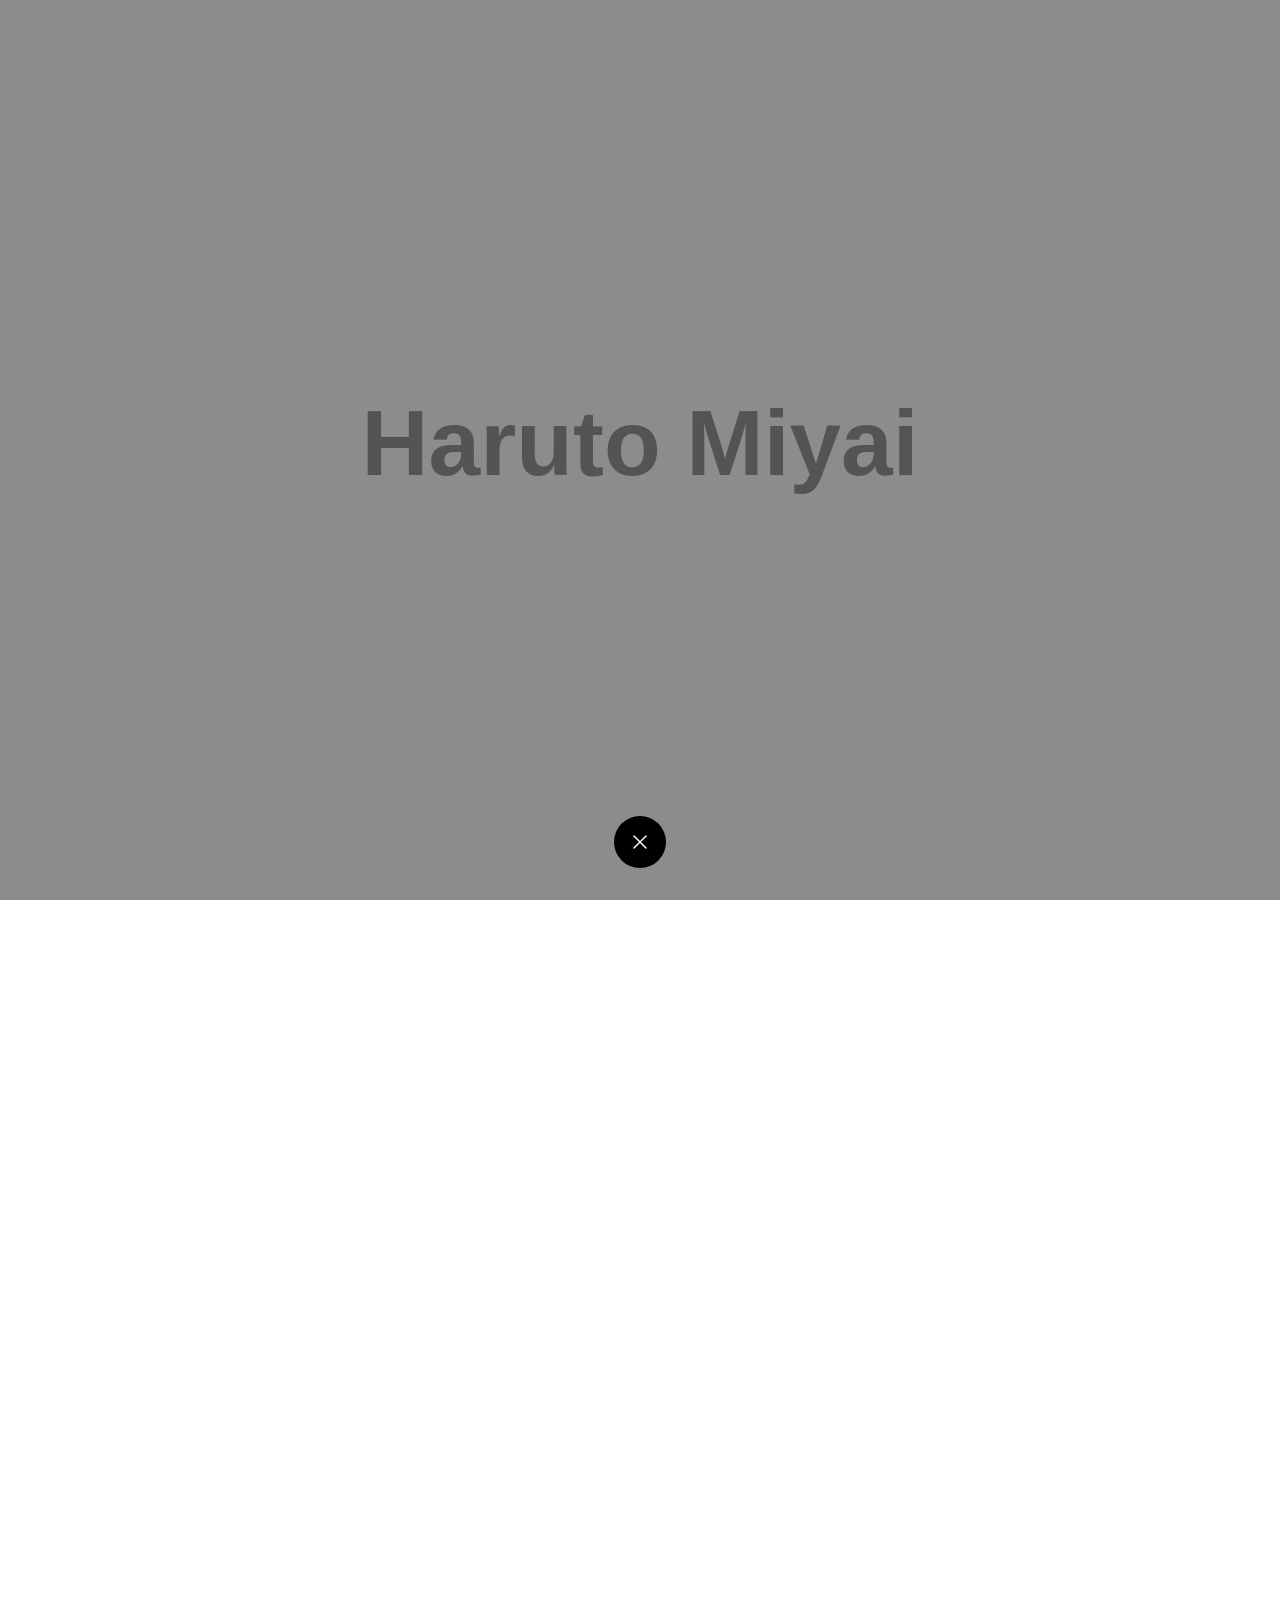
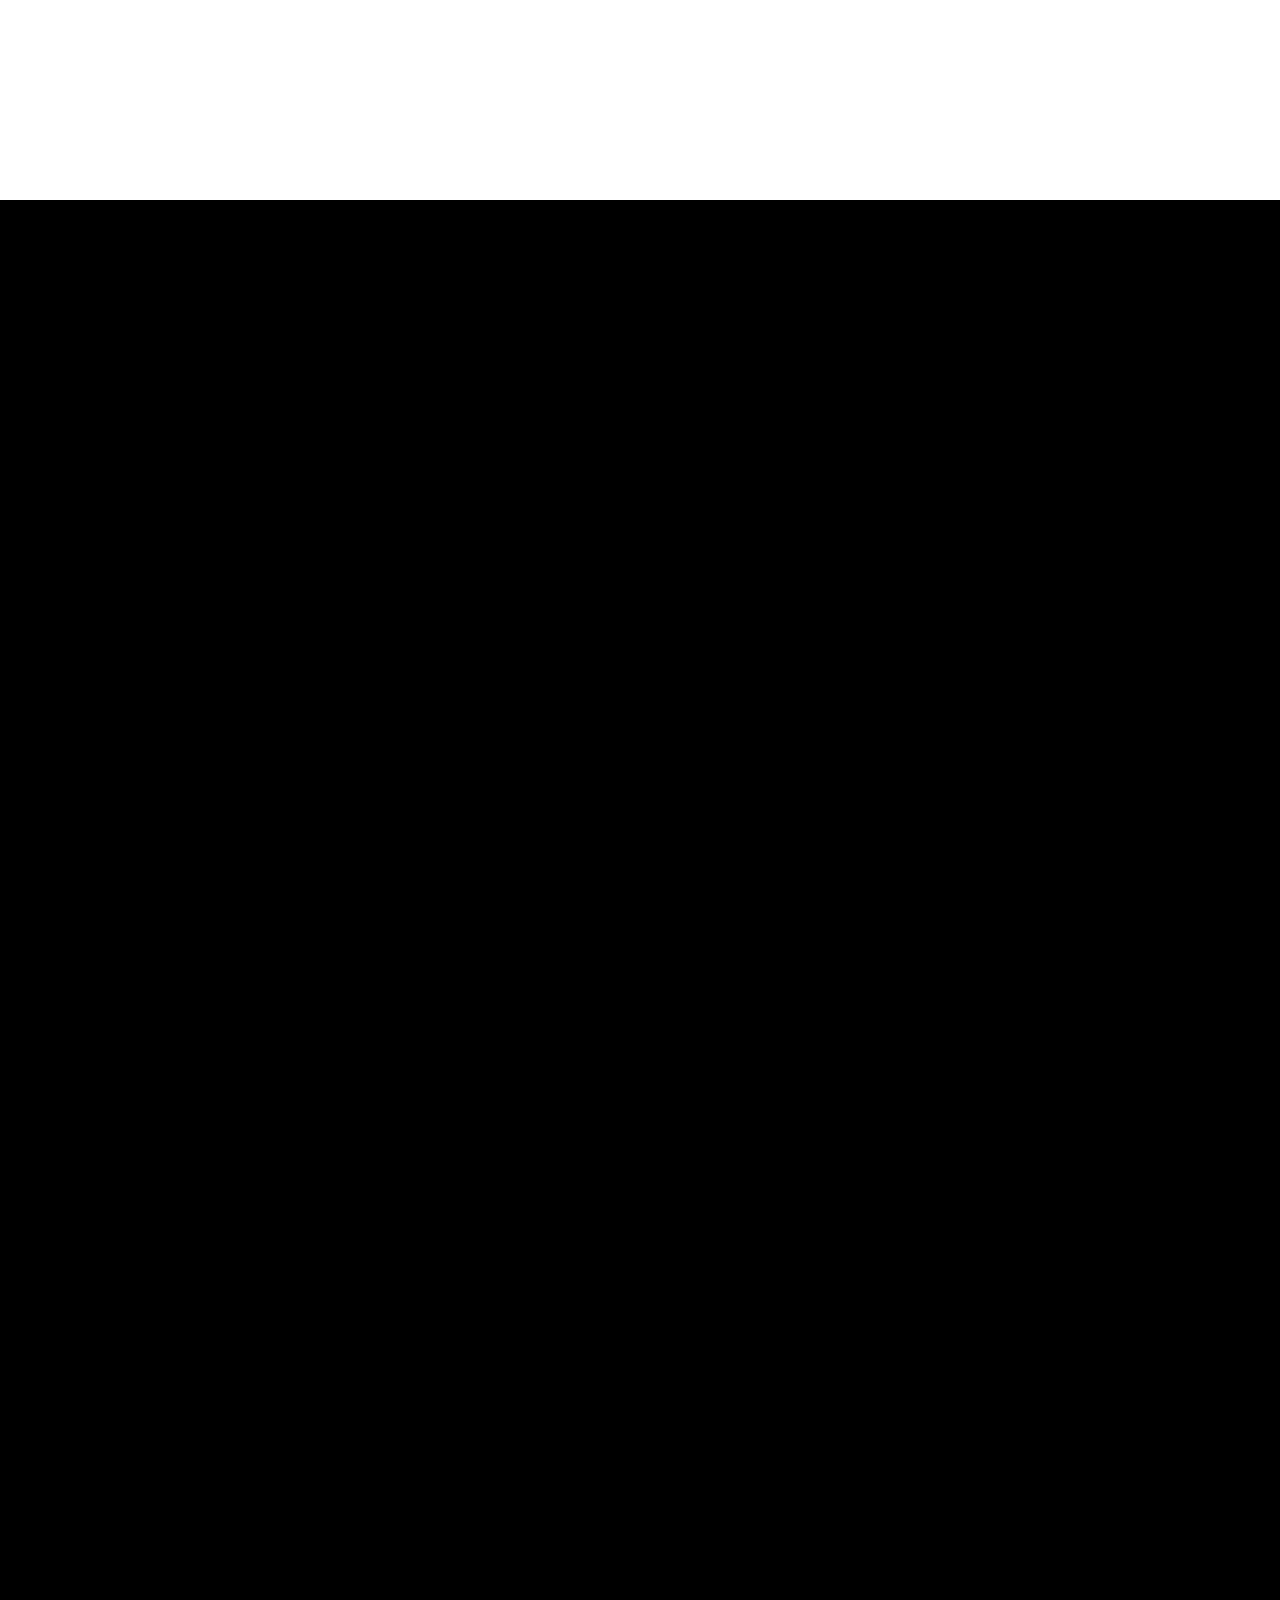
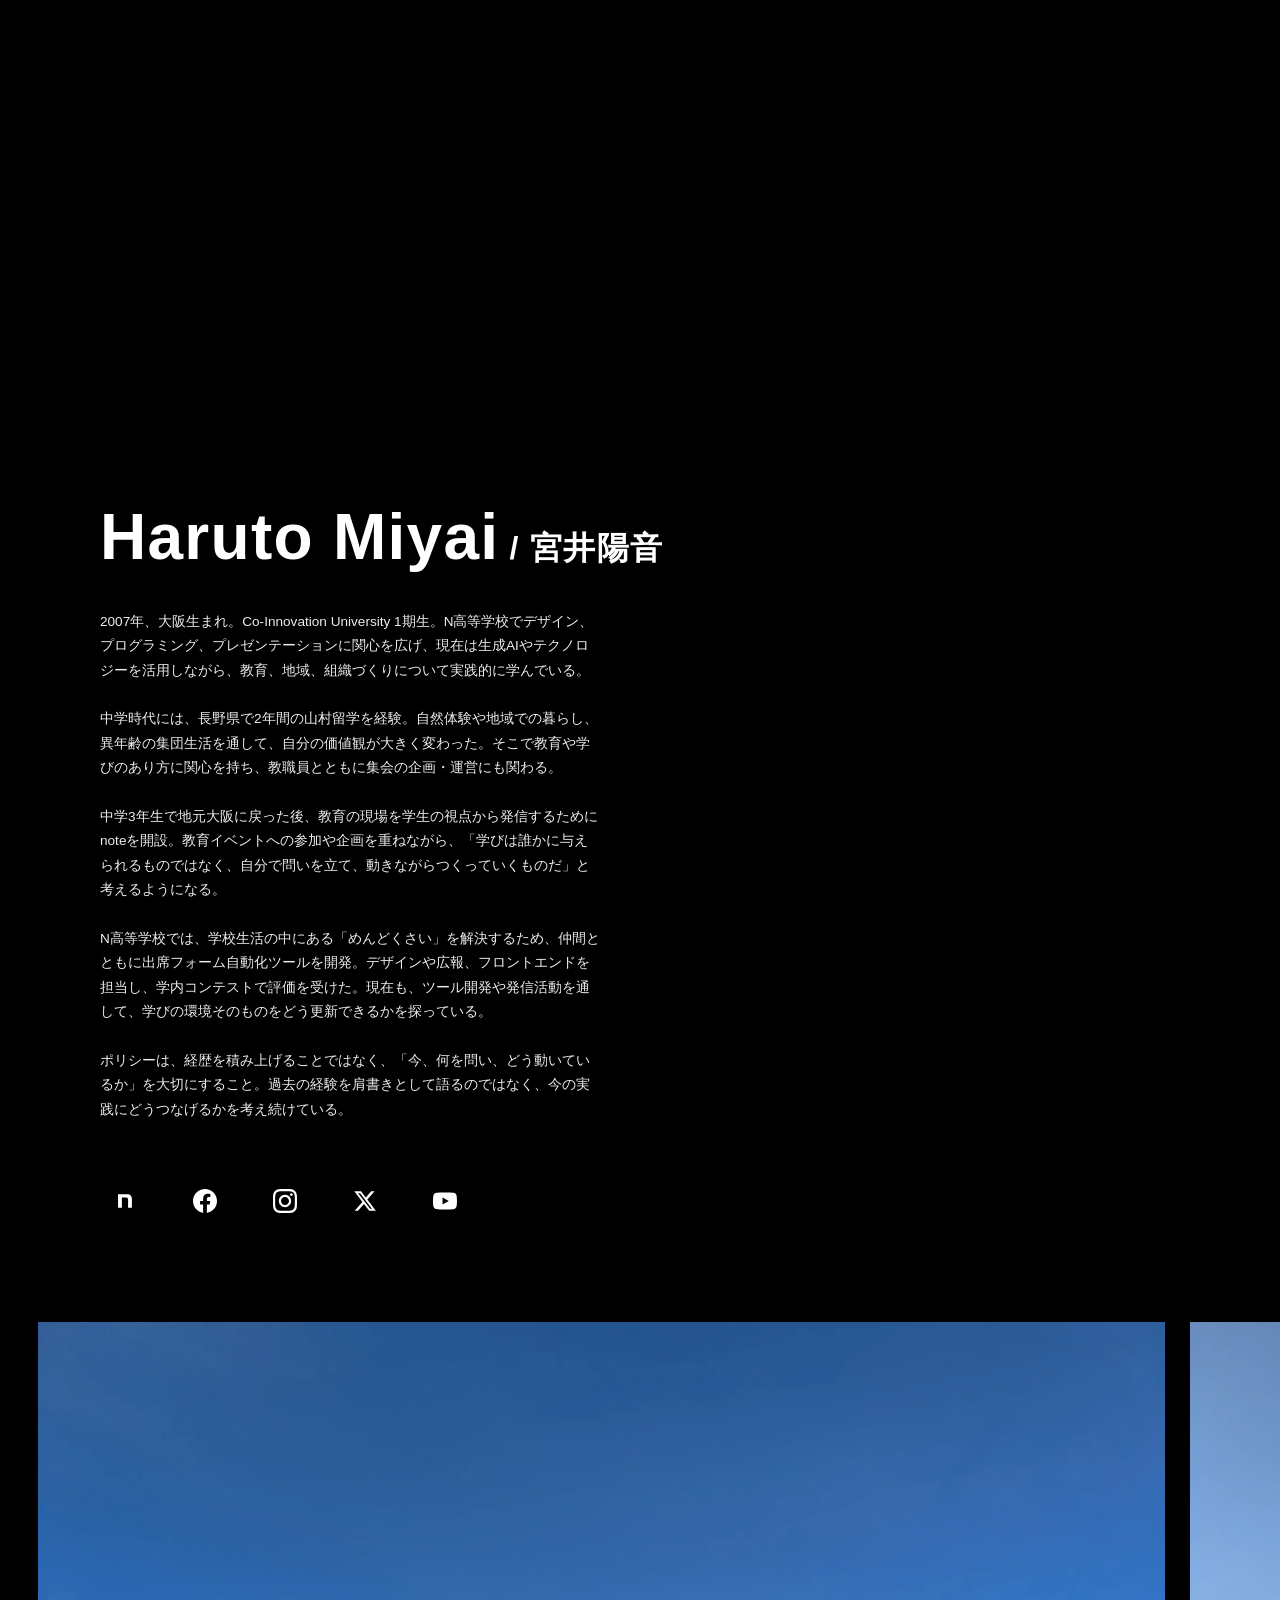
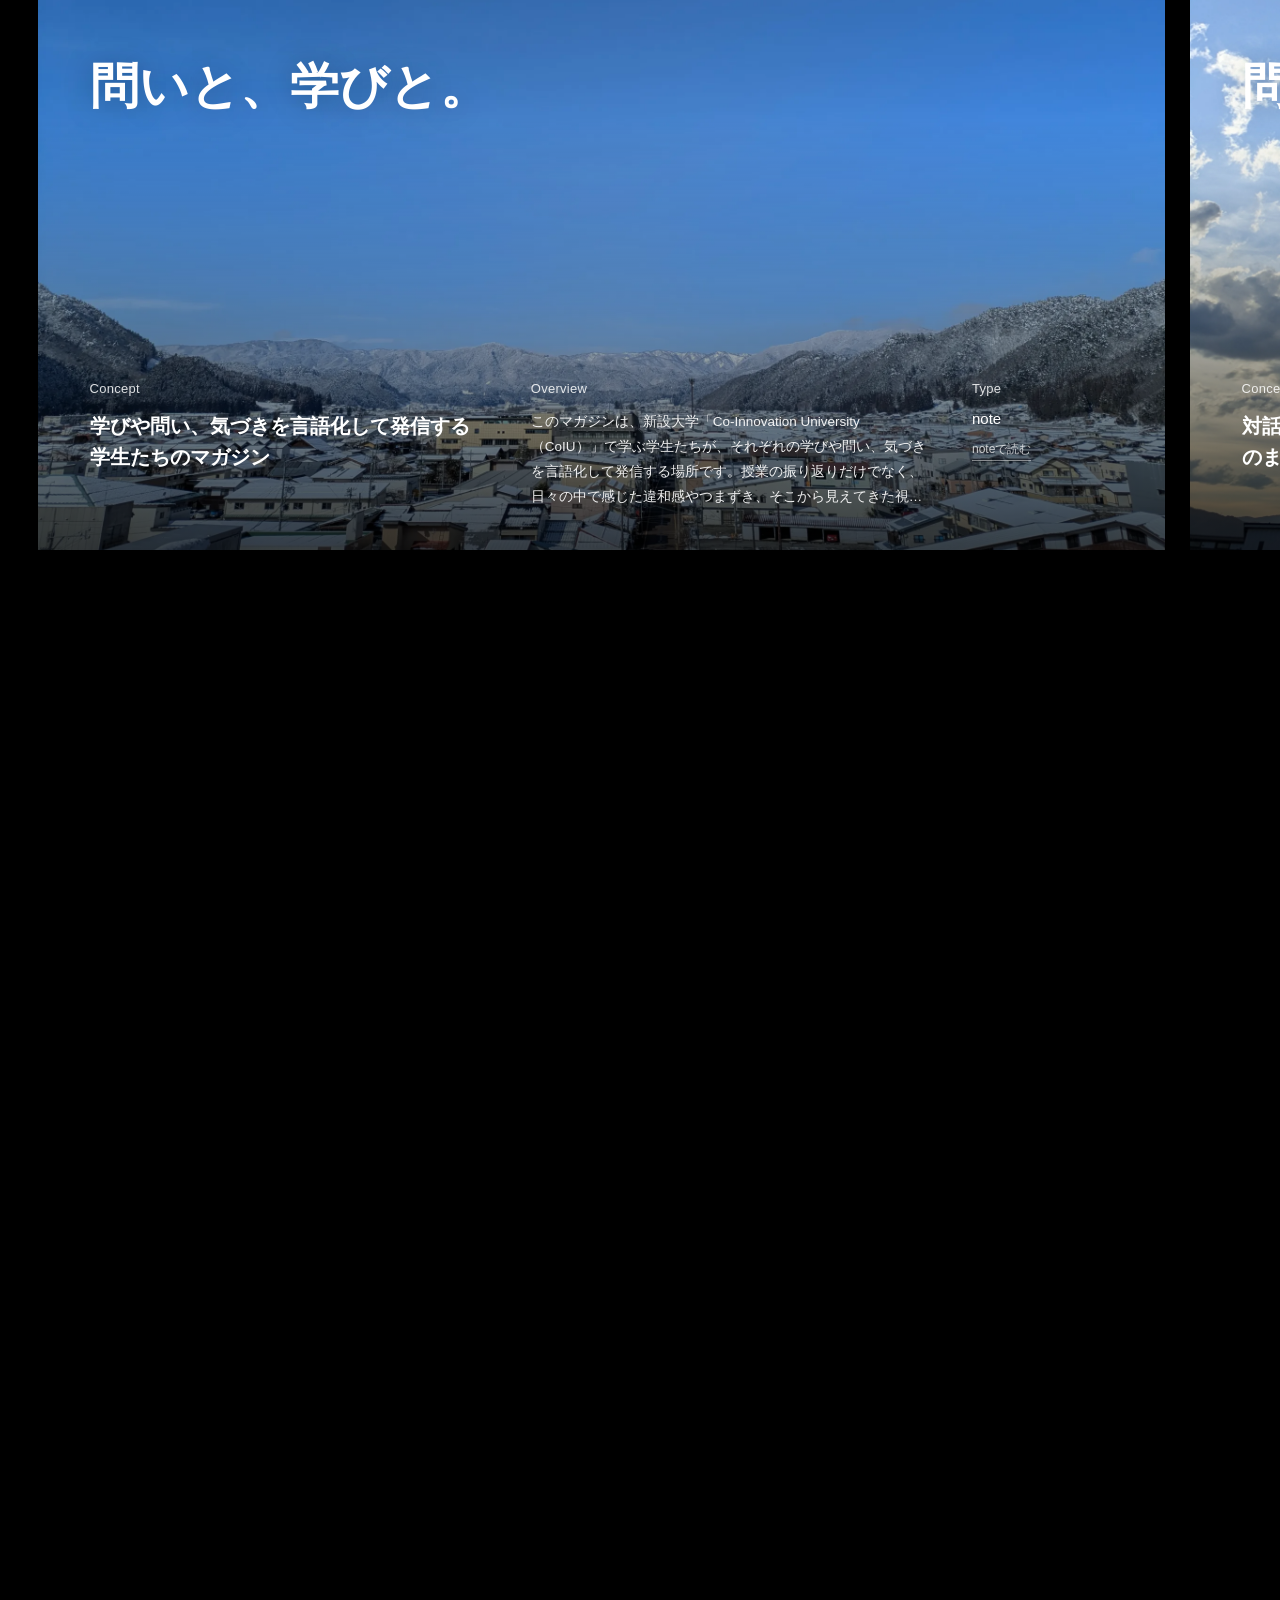
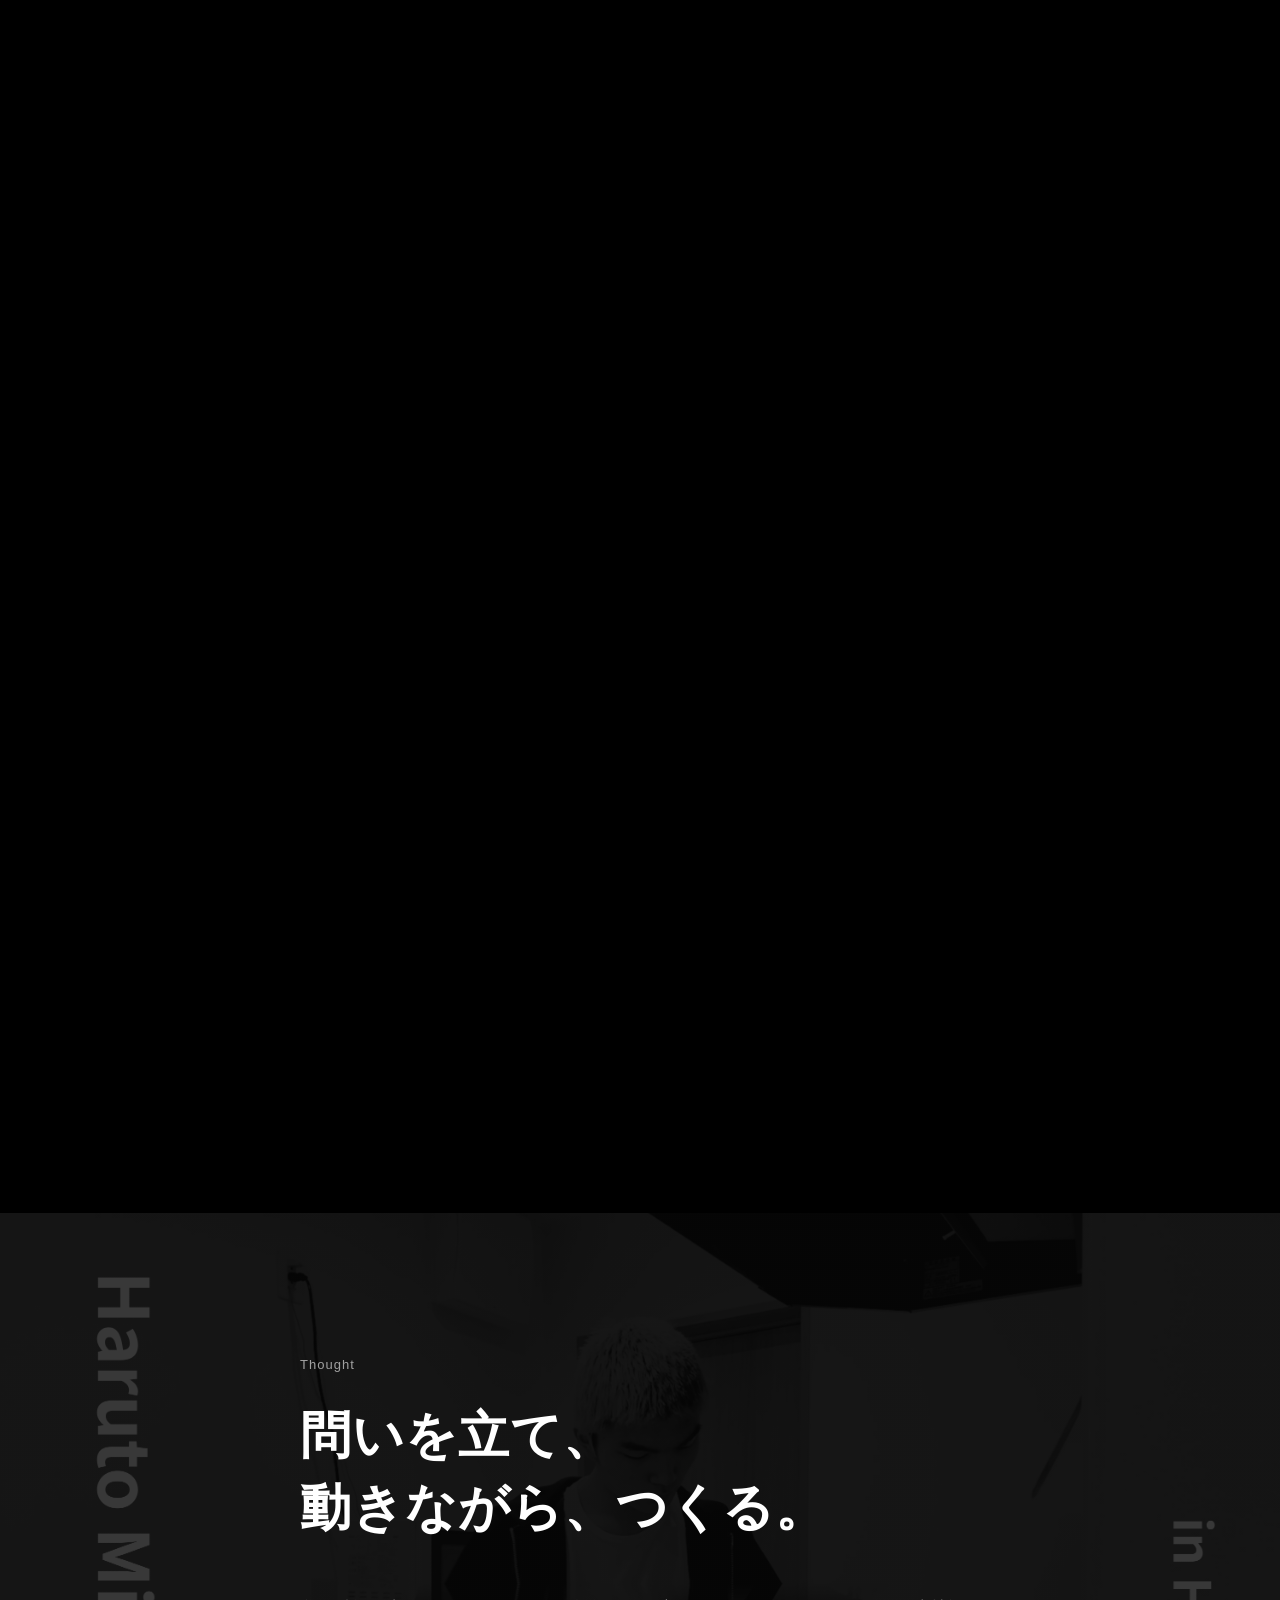
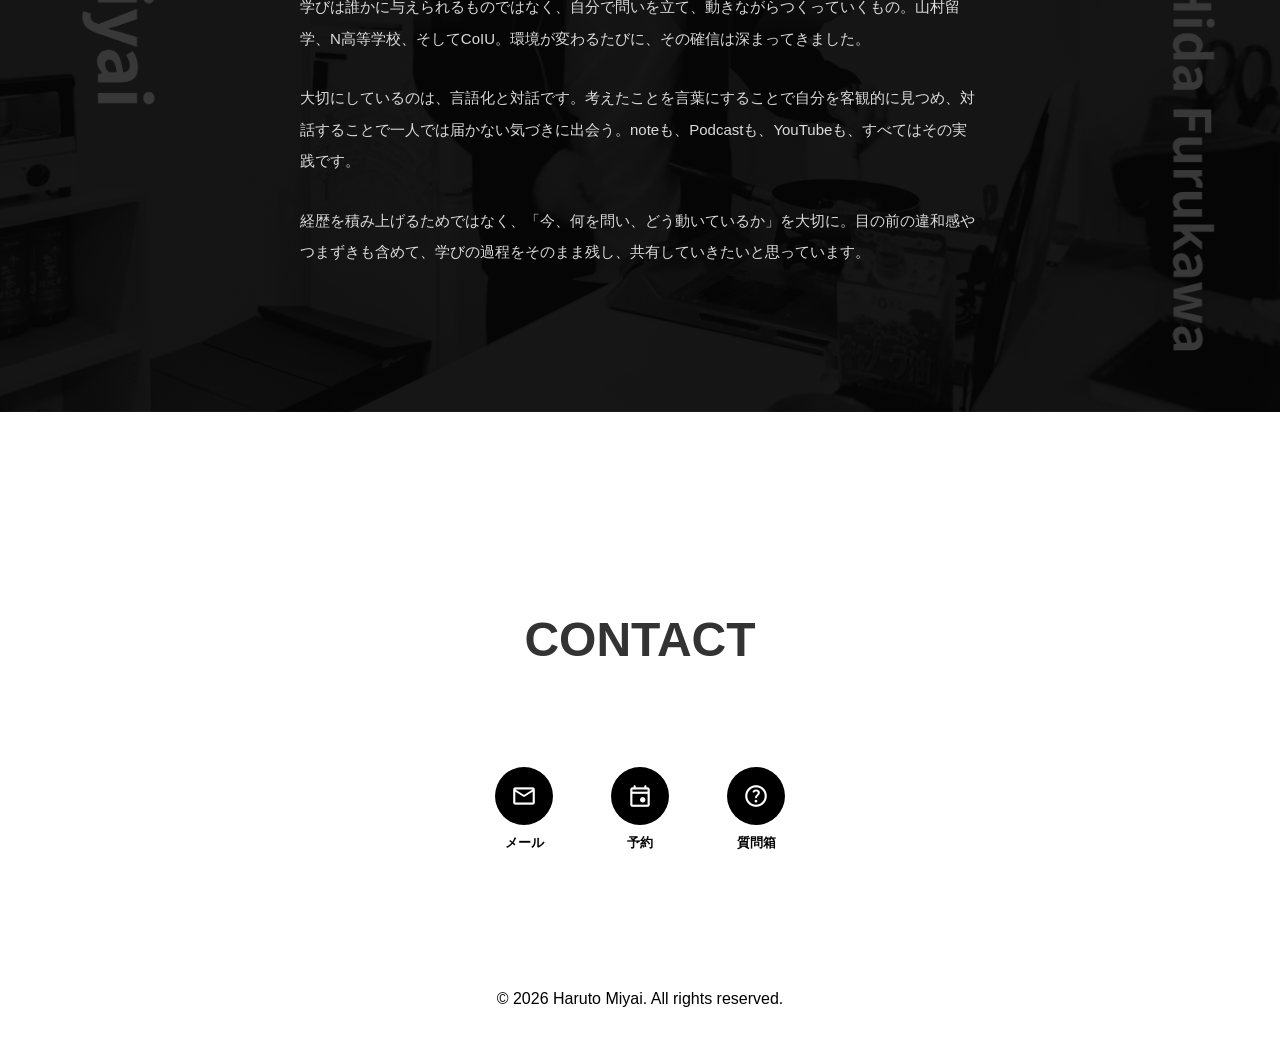
==== commit c77bdb23: "WORKパネル画像を幅2400pxに再圧縮（計2.7MB→640KB）、imgにwidth/height付与、動画iframeを遅延読み込み化 Co-Authored-By: Claude Fable" ====
--- a/index.html
+++ b/index.html
@@ -203,7 +203,7 @@
         <div class="works-track">
 
         <a href="https://note.com/haruto_miyai/n/na67a7f43d5f3" target="_blank" rel="noopener" class="work-panel">
-          <img class="work-panel__photo" src="assets/images/work-magazine-sky.webp" alt="" loading="lazy" />
+          <img class="work-panel__photo" src="assets/images/work-magazine-sky.webp" alt="" width="2400" height="1803" loading="lazy" />
           <span class="work-panel__display">問いと、学びと。</span>
           <div class="work-panel__info">
             <div class="work-panel__col work-panel__col--concept">
@@ -223,7 +223,7 @@
         </a>
 
         <a href="https://open.spotify.com/show/0kAx1XuNna8j02xH5cegFh?si=0f58d1800c2d4f44" target="_blank" rel="noopener" class="work-panel">
-          <img class="work-panel__photo" src="assets/images/work-podcast.webp" alt="" loading="lazy" />
+          <img class="work-panel__photo" src="assets/images/work-podcast.webp" alt="" width="4624" height="3472" loading="lazy" />
           <span class="work-panel__display">問いと、対話と。</span>
           <div class="work-panel__info">
             <div class="work-panel__col work-panel__col--concept">
@@ -243,7 +243,7 @@
         </a>
 
         <a href="https://youtube.com/channel/UCGz-QuDX3WYsrjqkADqdZvw?si=gz6ceXrkZ1dtvNZc" target="_blank" rel="noopener" class="work-panel">
-          <img class="work-panel__photo" src="assets/images/work-river.webp" alt="" loading="lazy" />
+          <img class="work-panel__photo" src="assets/images/work-river.webp" alt="" width="2400" height="1803" loading="lazy" />
           <span class="work-panel__display">こーあいゆーちゅーぶ</span>
           <div class="work-panel__info">
             <div class="work-panel__col work-panel__col--concept">
@@ -321,6 +321,7 @@
           <iframe
             src="https://www.youtube.com/embed/3SiUZ23PUXk?si=EUC0Z1SfS7gmM72S"
             title="YouTube video player"
+            loading="lazy"
             frameborder="0"
             allow="accelerometer; autoplay; clipboard-write; encrypted-media; gyroscope; picture-in-picture; web-share"
             referrerpolicy="strict-origin-when-cross-origin"
--- a/css/main.css
+++ b/css/main.css
@@ -191,162 +191,14 @@
 }
 
 /* ===================================
-   WORK セクション（作品カード横スクロール）
-   カードを追加・削除するには index.html の
-   class="section2" 内の .grid-item を編集する
-=================================== */
-.section2 {
-  min-height: 70vh;
-}
-
+   セクション見出し（CONTACT の h2 が使用）
+=================================== */
 .grid-title {
   text-align: center;
   font-size: 48px;
   margin-top: var(--spacing-xl);
   margin-bottom: var(--spacing-lg);
   color: var(--color-accent);
-}
-
-.grid-container {
-  display: flex;
-  gap: var(--spacing-md);
-  padding: var(--spacing-lg) var(--spacing-lg) var(--spacing-lg) 10%;
-  overflow-x: auto;
-  white-space: nowrap;
-  scrollbar-width: none;       /* Firefox */
-  -ms-overflow-style: none;    /* IE / Edge */
-  transition: transform var(--transition-speed) ease,
-              box-shadow var(--transition-speed) ease;
-}
-
-.grid-container::-webkit-scrollbar {
-  display: none; /* Chrome / Safari */
-}
-
-/* カード共通スタイル（.grid-item と .grid-item-1 で共有） */
-.grid-item,
-.grid-item-1 {
-  background-color: var(--color-secondary);
-  padding: var(--spacing-sm);
-  border-radius: var(--border-radius);
-  border: 1px solid var(--color-light);
-  min-width: 350px;
-  min-height: 300px;
-  flex-shrink: 0;
-  transition: transform var(--transition-speed) ease,
-              box-shadow var(--transition-speed) ease;
-}
-
-/* 「全ての記事を見る」カードは中央揃え */
-.grid-item-1 {
-  display: flex;
-  flex-direction: column;
-  justify-content: center;
-  align-items: center;
-}
-
-.grid-item:hover,
-.grid-item:focus,
-.grid-item-1:hover,
-.grid-item-1:focus {
-  transform: translateY(-5px);
-  box-shadow: 0 10px 20px rgba(0, 0, 0, 0.1);
-}
-
-.grid-container a {
-  flex-direction: column;
-  max-width: 400px;
-  height: auto;
-  white-space: normal;
-  overflow: hidden;
-}
-
-.grid-item img,
-.grid-item-1 img {
-  max-width: 400px;
-  height: 230px;
-  object-fit: cover;
-  border-radius: 10px;
-}
-
-.grid-item h3 {
-  font-size: 28px;
-  color: var(--color-accent);
-  text-align: left;
-  margin-top: var(--spacing-sm);
-}
-
-.grid-item-1 h3 {
-  font-size: 28px;
-  color: var(--color-accent);
-  text-align: center;
-  margin: 0;
-}
-
-.meta-info {
-  display: flex;
-  justify-content: flex-start;
-  gap: var(--spacing-xs);
-  margin: var(--spacing-lg) 0 0 0;
-  font-size: 14px;
-  color: var(--color-muted);
-}
-
-.meta-info .separator {
-  color: #ccc;
-}
-
-.meta-info .weekday {
-  font-weight: bold;
-}
-
-.meta-info .tag {
-  padding: 2px 6px;
-  border-radius: 12px;
-  font-size: 14px;
-  color: var(--color-muted);
-  font-weight: bold;
-}
-
-/* 左右スクロールボタン（共通） */
-.scroll-right,
-.scroll-left {
-  position: absolute;
-  top: 285px;
-  background-color: #ddd;
-  border: none;
-  width: 55px;
-  height: 55px;
-  border-radius: 50%;
-  display: flex;
-  align-items: center;
-  justify-content: center;
-  cursor: pointer;
-  opacity: 0.5;
-  z-index: 10;
-  transition: transform var(--transition-speed) ease;
-}
-
-.scroll-right {
-  right: 20px;
-  transform: scale(1);
-}
-
-.scroll-left {
-  left: 20px;
-  transform: translateY(-50%);
-}
-
-.scroll-right img,
-.scroll-left img {
-  width: 70%;
-  height: 70%;
-  pointer-events: none; /* img クリックを親ボタンに委譲 */
-}
-
-.scroll-right:hover,
-.scroll-left:hover {
-  background-color: #888;
 }
 
 /* ===================================
@@ -520,36 +372,6 @@
 }
 
 /* ===================================
-   SNS セクション（プロフィール下）
-=================================== */
-.sns-section {
-  background-color: var(--color-secondary);
-  padding: var(--spacing-lg) var(--spacing-md);
-  position: relative;
-  z-index: 5;
-}
-
-.sns-container {
-  max-width: 800px;
-  margin: 0 auto;
-  text-align: center;
-  padding: 0 var(--spacing-md);
-}
-
-.sns-container h3 {
-  font-size: 18px;
-  margin-bottom: var(--spacing-md);
-  margin-top: 0;
-  font-weight: 700;
-}
-
-.sns-container p {
-  margin-bottom: var(--spacing-md);
-  color: var(--color-muted);
-  font-size: 14px;
-}
-
-/* ===================================
    THOUGHT セクション（活動に込める思い）
 =================================== */
 .thought-section {
@@ -626,19 +448,6 @@
   text-align: center;
   width: 100%;
   padding: 0;
-}
-
-.contact-container--sns {
-  margin-top: 0;
-  padding-top: 0;
-  border-top: none;
-}
-
-.contact-container h3 {
-  font-size: 18px;
-  margin-bottom: var(--spacing-md);
-  margin-top: 0;
-  font-weight: 700;
 }
 
 .contact-links {
@@ -869,28 +678,11 @@
 }
 
 /* ===================================
-   ユーティリティ
-=================================== */
-.display-none {
-  display: none;
-}
-
-/* ===================================
    スクロールアニメーション
    ブラウザが animation-timeline: scroll() をサポートする場合、
-   CSS アニメーションで実装。非対応ブラウザは script.js 内の
+   CSS アニメーションで実装。非対応ブラウザは animations.js 内の
    GSAP ScrollTrigger がフォールバックとして動作。
 =================================== */
-.signature path {
-  --draw: 1.025;
-  --end:  1.025;
-  stroke-dasharray:  var(--end);
-  stroke-dashoffset: var(--draw);
-}
-
-.signature :is(.eye, .nose) {
-  fill: transparent;
-}
 
 @supports (animation-timeline: scroll()) {
   body > section {
@@ -912,53 +704,12 @@
     animation-range: entry 10% entry 35%, exit 0% exit 25%;
   }
 
-  .video-wrap {
-    animation: fade-in both linear, fade-out both linear;
-    animation-timeline: --section;
-    animation-range: entry 0% entry 25%, exit 10% exit 35%;
-  }
-
-  .video-wrap::after {
-    opacity: 0;
-  }
-
-  .signature path {
-    animation: draw both linear;
-    animation-timeline: --section;
-    animation-range: entry 50% entry 80%;
-  }
-
-  .signature :is(.eye, .nose) {
-    animation: draw both linear, fill both linear;
-    animation-timeline: --section;
-  }
-
-  .signature :is(.ear, .eye) {
-    animation-range: entry 80% entry 90%;
-  }
-
-  .signature .nose {
-    animation-range: entry 90% entry 100%;
-  }
-
-  @keyframes fade {
-    to { opacity: 0; }
-  }
-
   @keyframes fade-in {
     to { opacity: var(--opacity, 0.2); }
   }
 
   @keyframes fade-out {
     to { opacity: 0; }
-  }
-
-  @keyframes draw {
-    to { stroke-dashoffset: 0; }
-  }
-
-  @keyframes fill {
-    to { fill: currentColor; }
   }
 
   @keyframes blow-out {
@@ -1071,31 +822,6 @@
     margin-bottom: var(--spacing-md);
   }
 
-  .grid-container {
-    padding: var(--spacing-md) var(--spacing-md) var(--spacing-md) var(--spacing-md);
-  }
-
-  .grid-item,
-  .grid-item-1 {
-    min-width: 280px;
-    min-height: 250px;
-  }
-
-  .grid-item img,
-  .grid-item-1 img {
-    max-width: 100%;
-    height: 180px;
-  }
-
-  .grid-item h3 {
-    font-size: 20px;
-  }
-
-  .scroll-right,
-  .scroll-left {
-    display: none;
-  }
-
   .contact-wrapper {
     max-width: 640px;
   }
@@ -1208,39 +934,8 @@
     margin-bottom: var(--spacing-md);
   }
 
-  .grid-container {
-    padding: var(--spacing-md) var(--spacing-sm) var(--spacing-md) var(--spacing-sm);
-  }
-
-  .grid-item,
-  .grid-item-1 {
-    min-width: 100%;
-    min-height: 240px;
-    padding: var(--spacing-sm);
-  }
-
-  .grid-item img,
-  .grid-item-1 img {
-    max-width: 100%;
-    height: 160px;
-  }
-
-  .grid-item h3 {
-    font-size: 18px;
-    margin-top: 12px;
-  }
-
-  .meta-info {
-    font-size: 12px;
-    gap: 6px;
-  }
-
   .contact-wrapper {
     max-width: 100%;
-  }
-
-  .contact-container h3 {
-    font-size: 16px;
   }
 
   .contact-links {
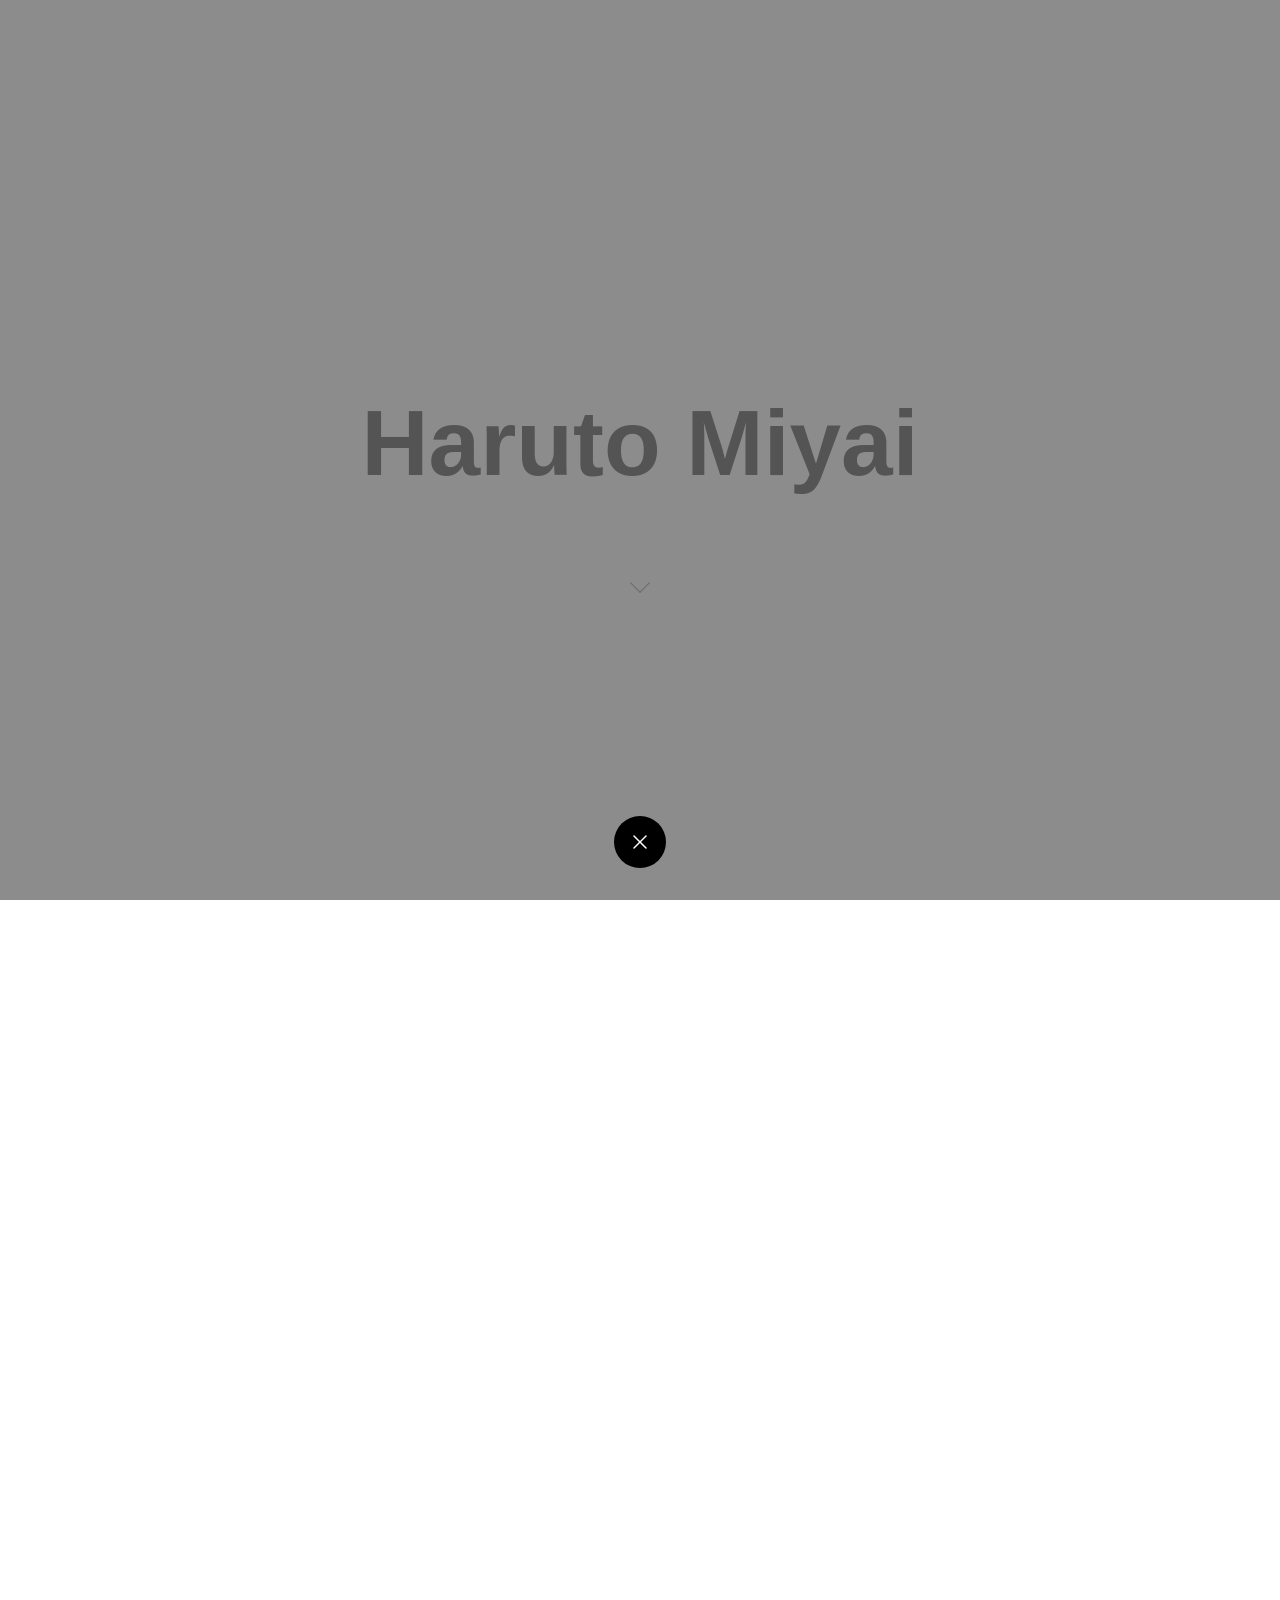
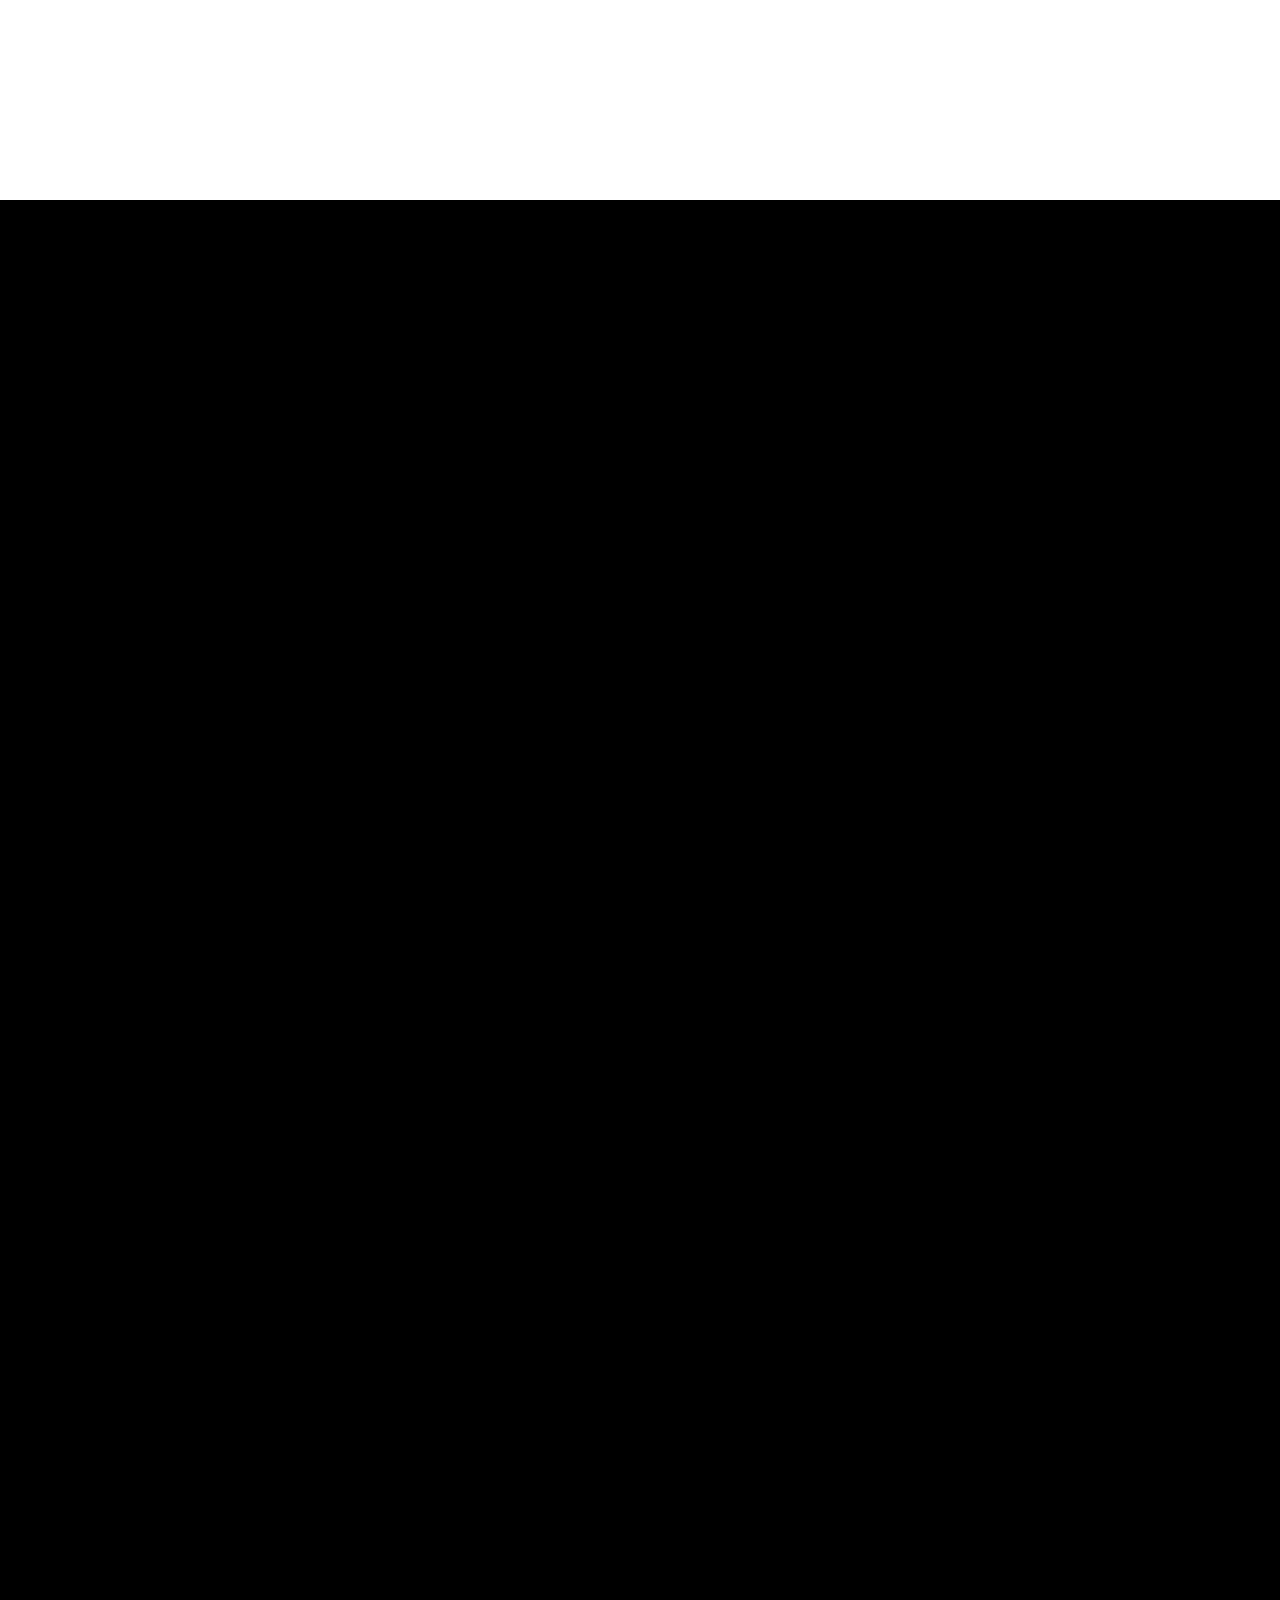
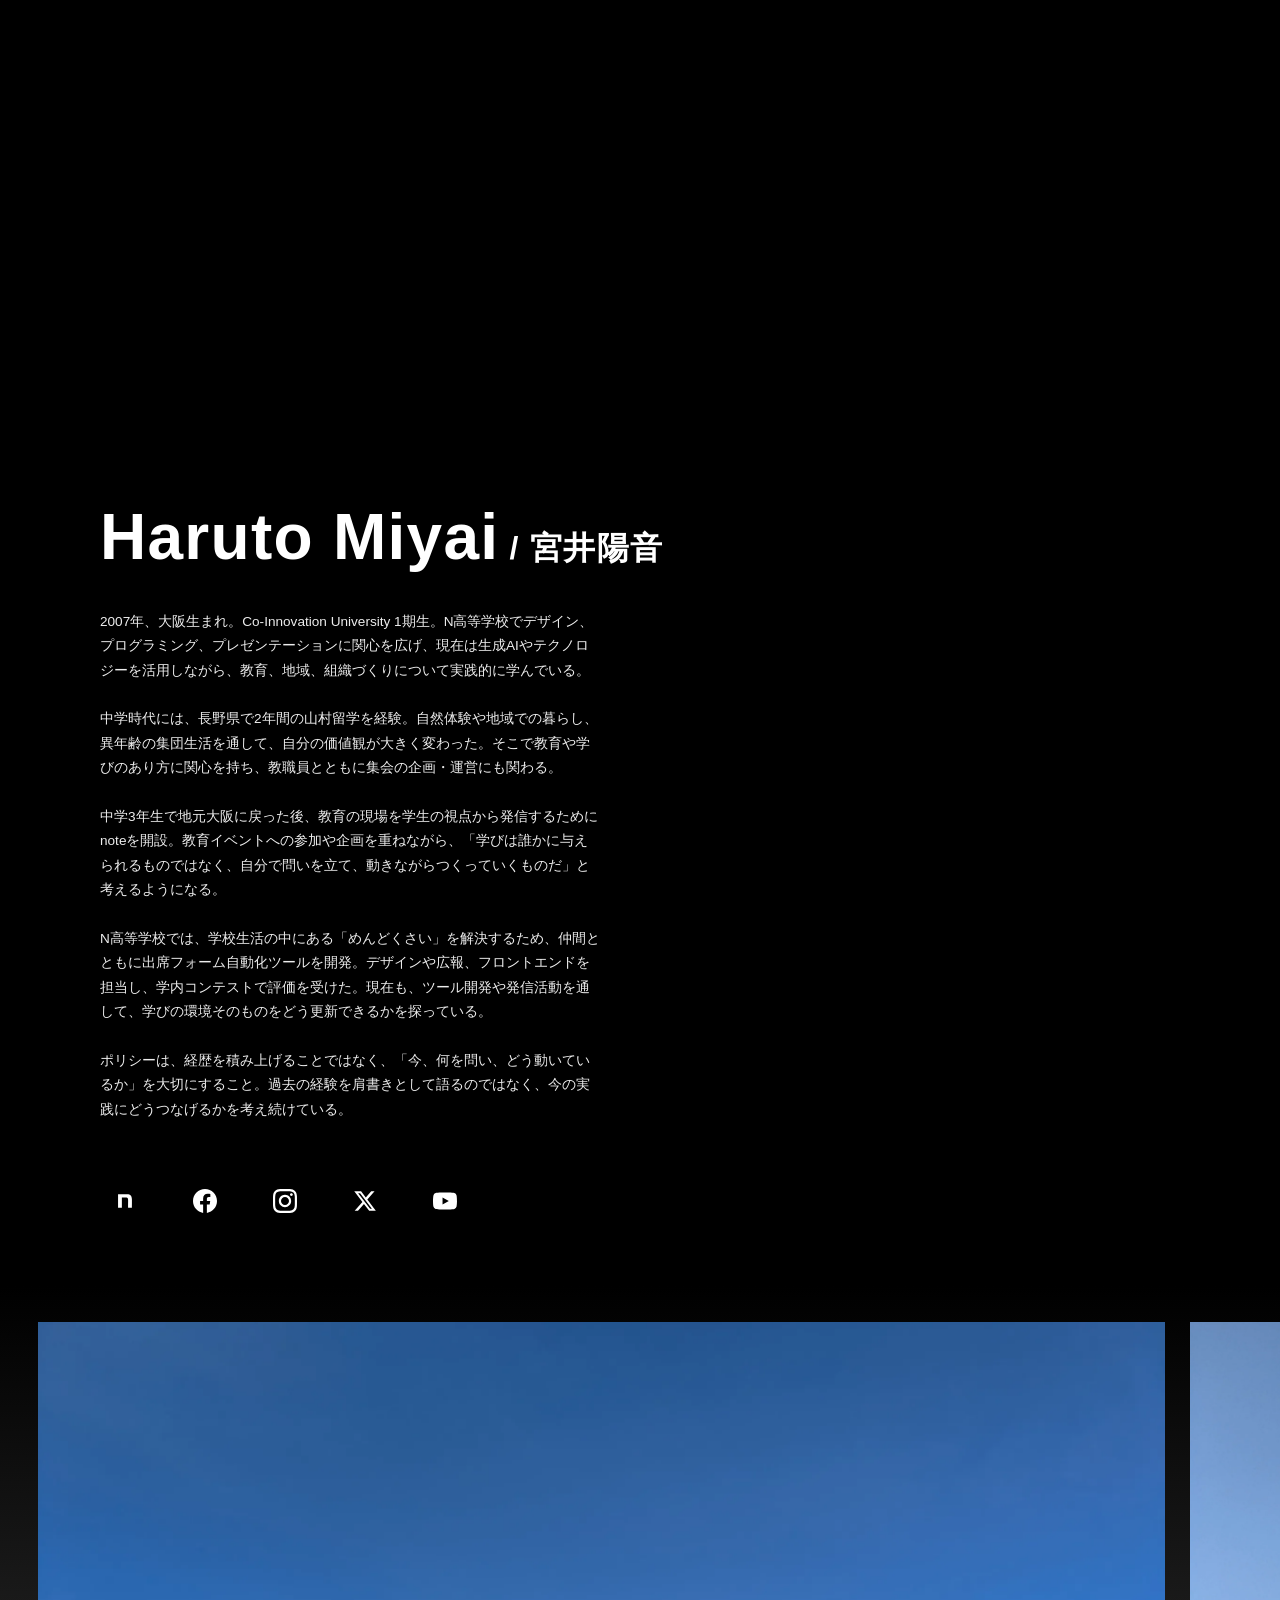
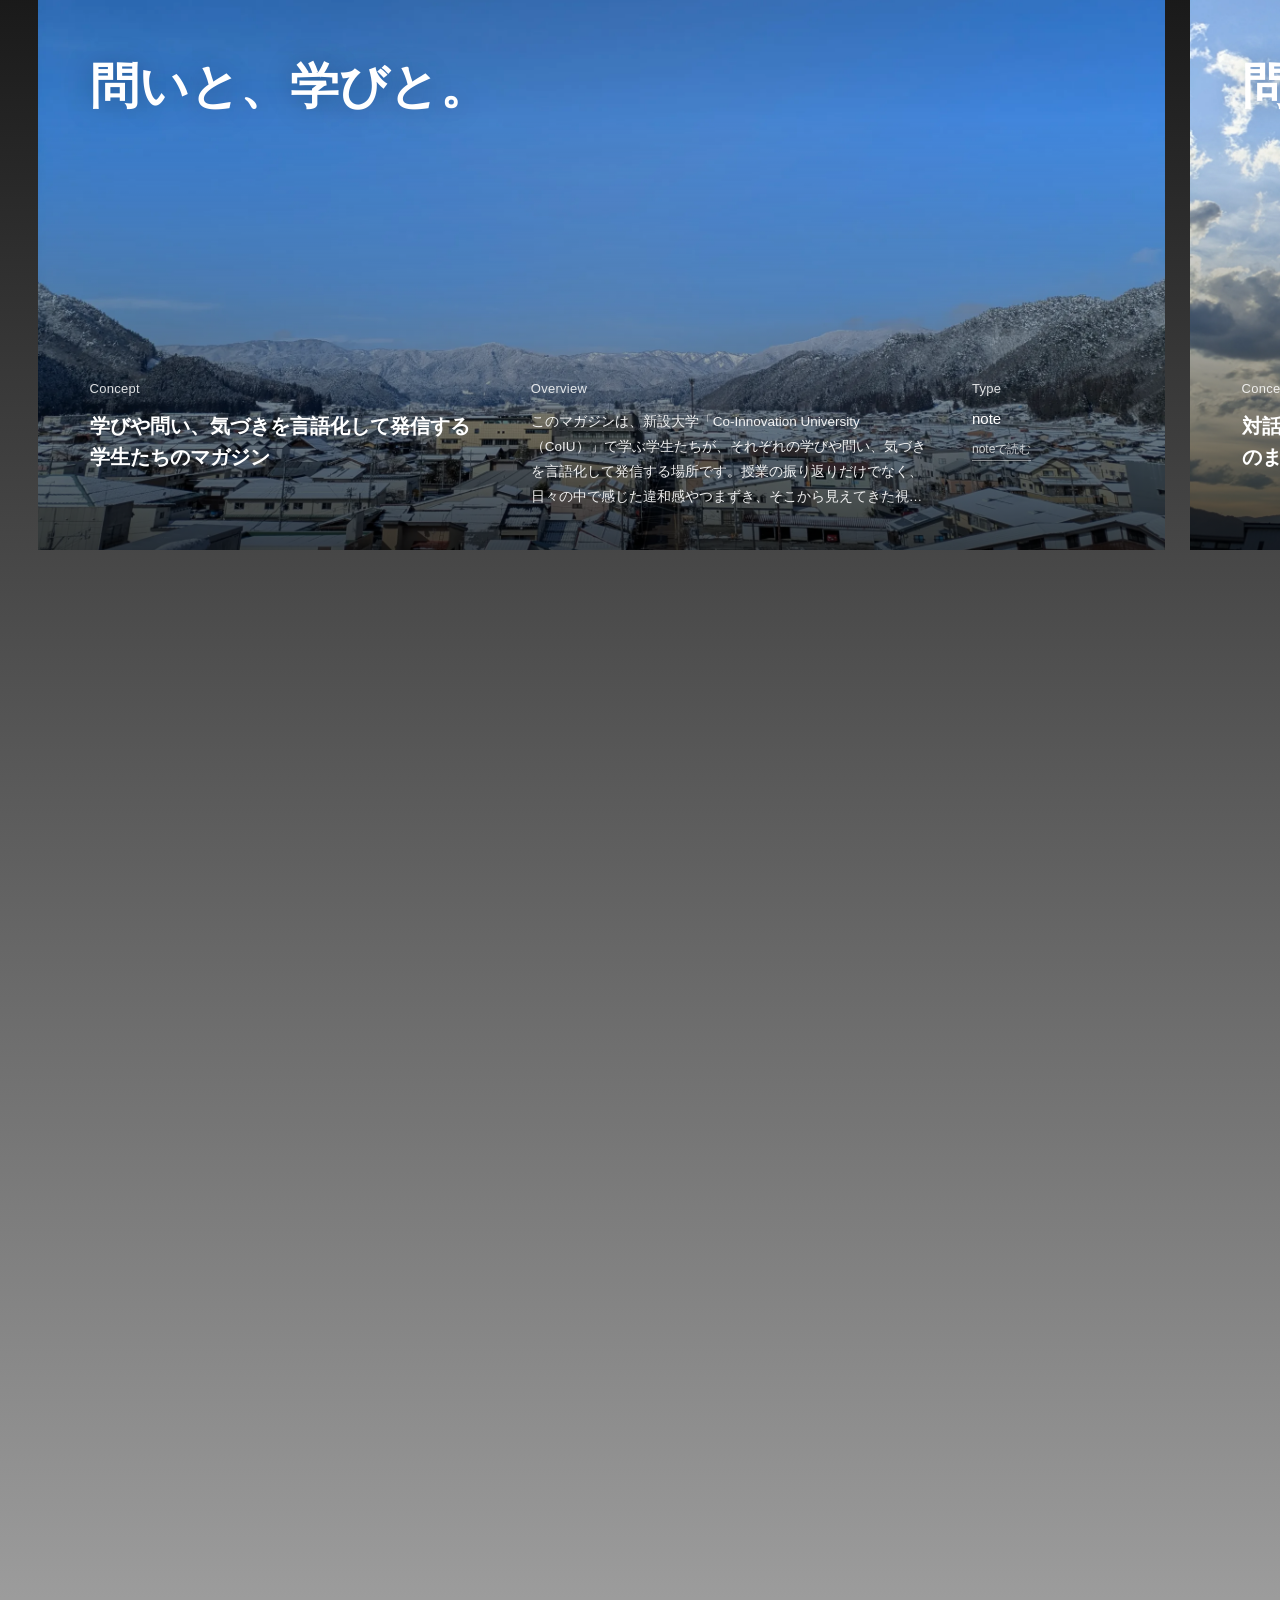
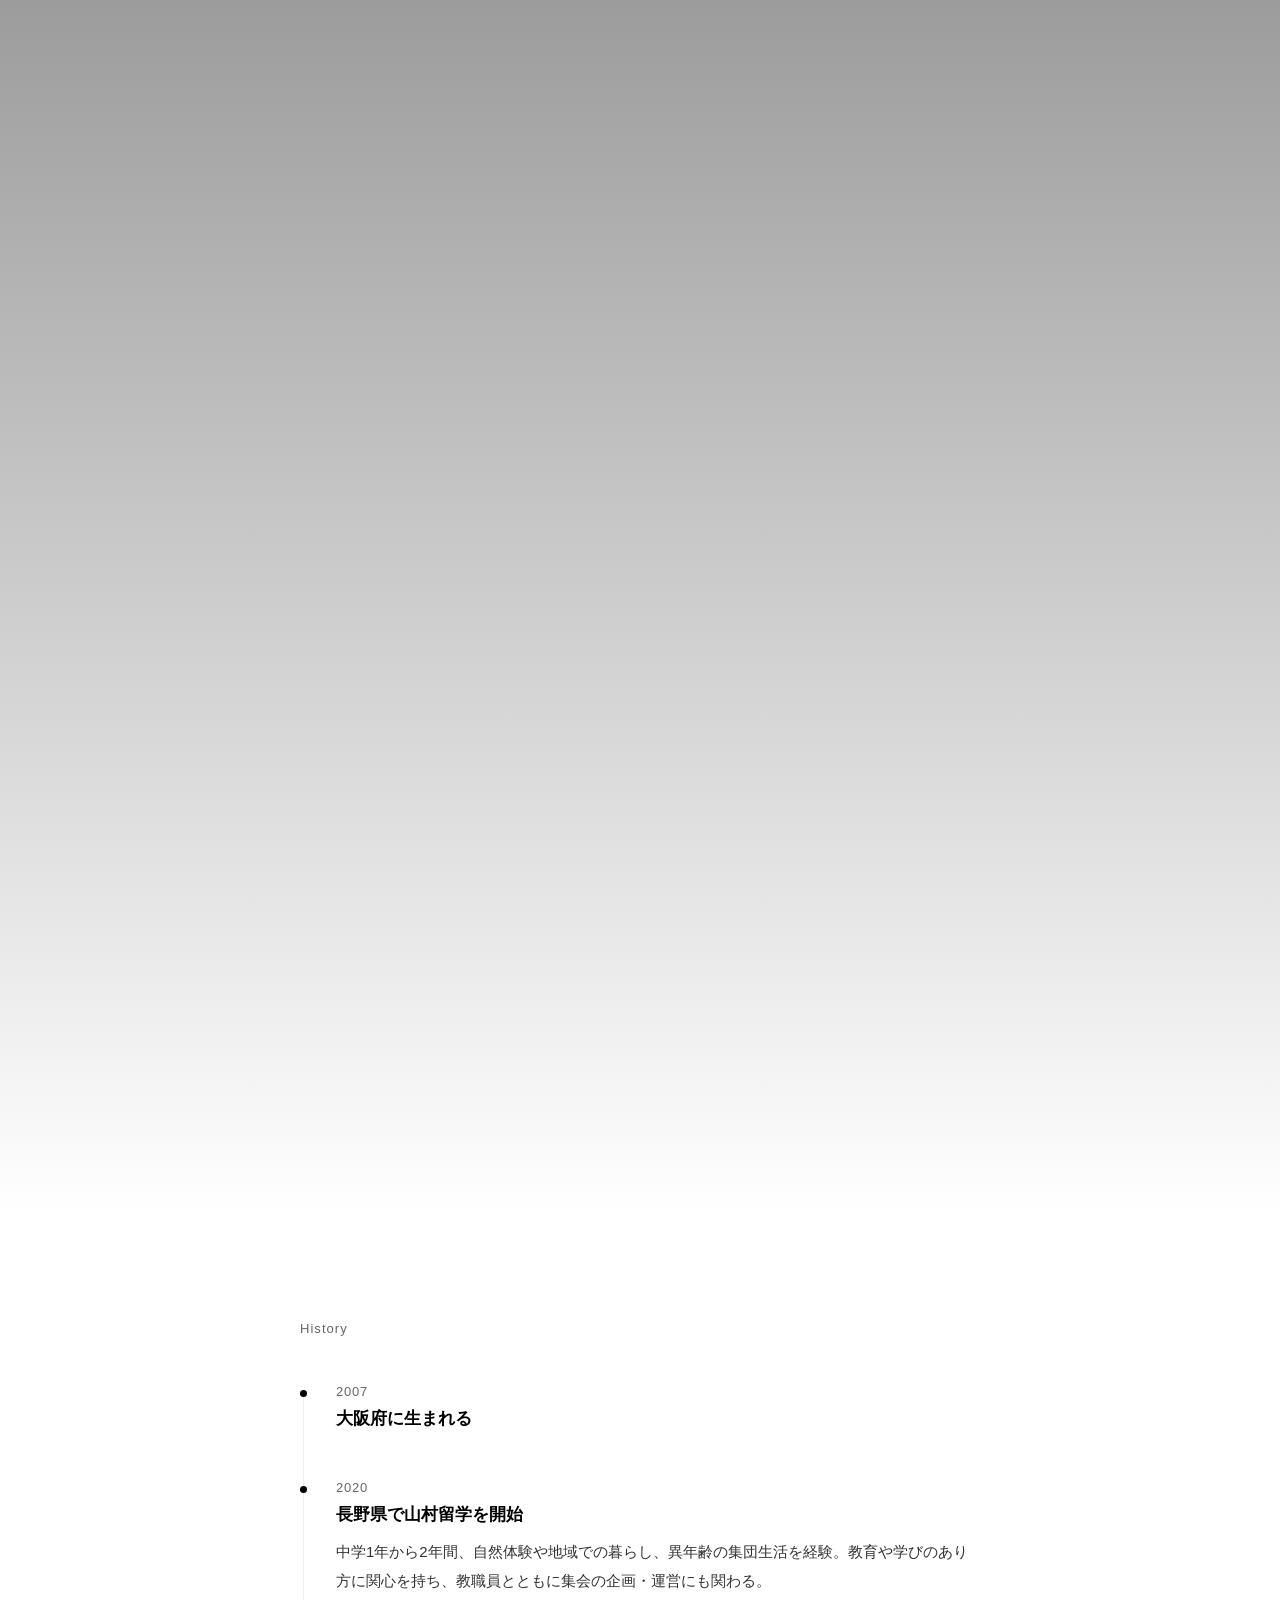
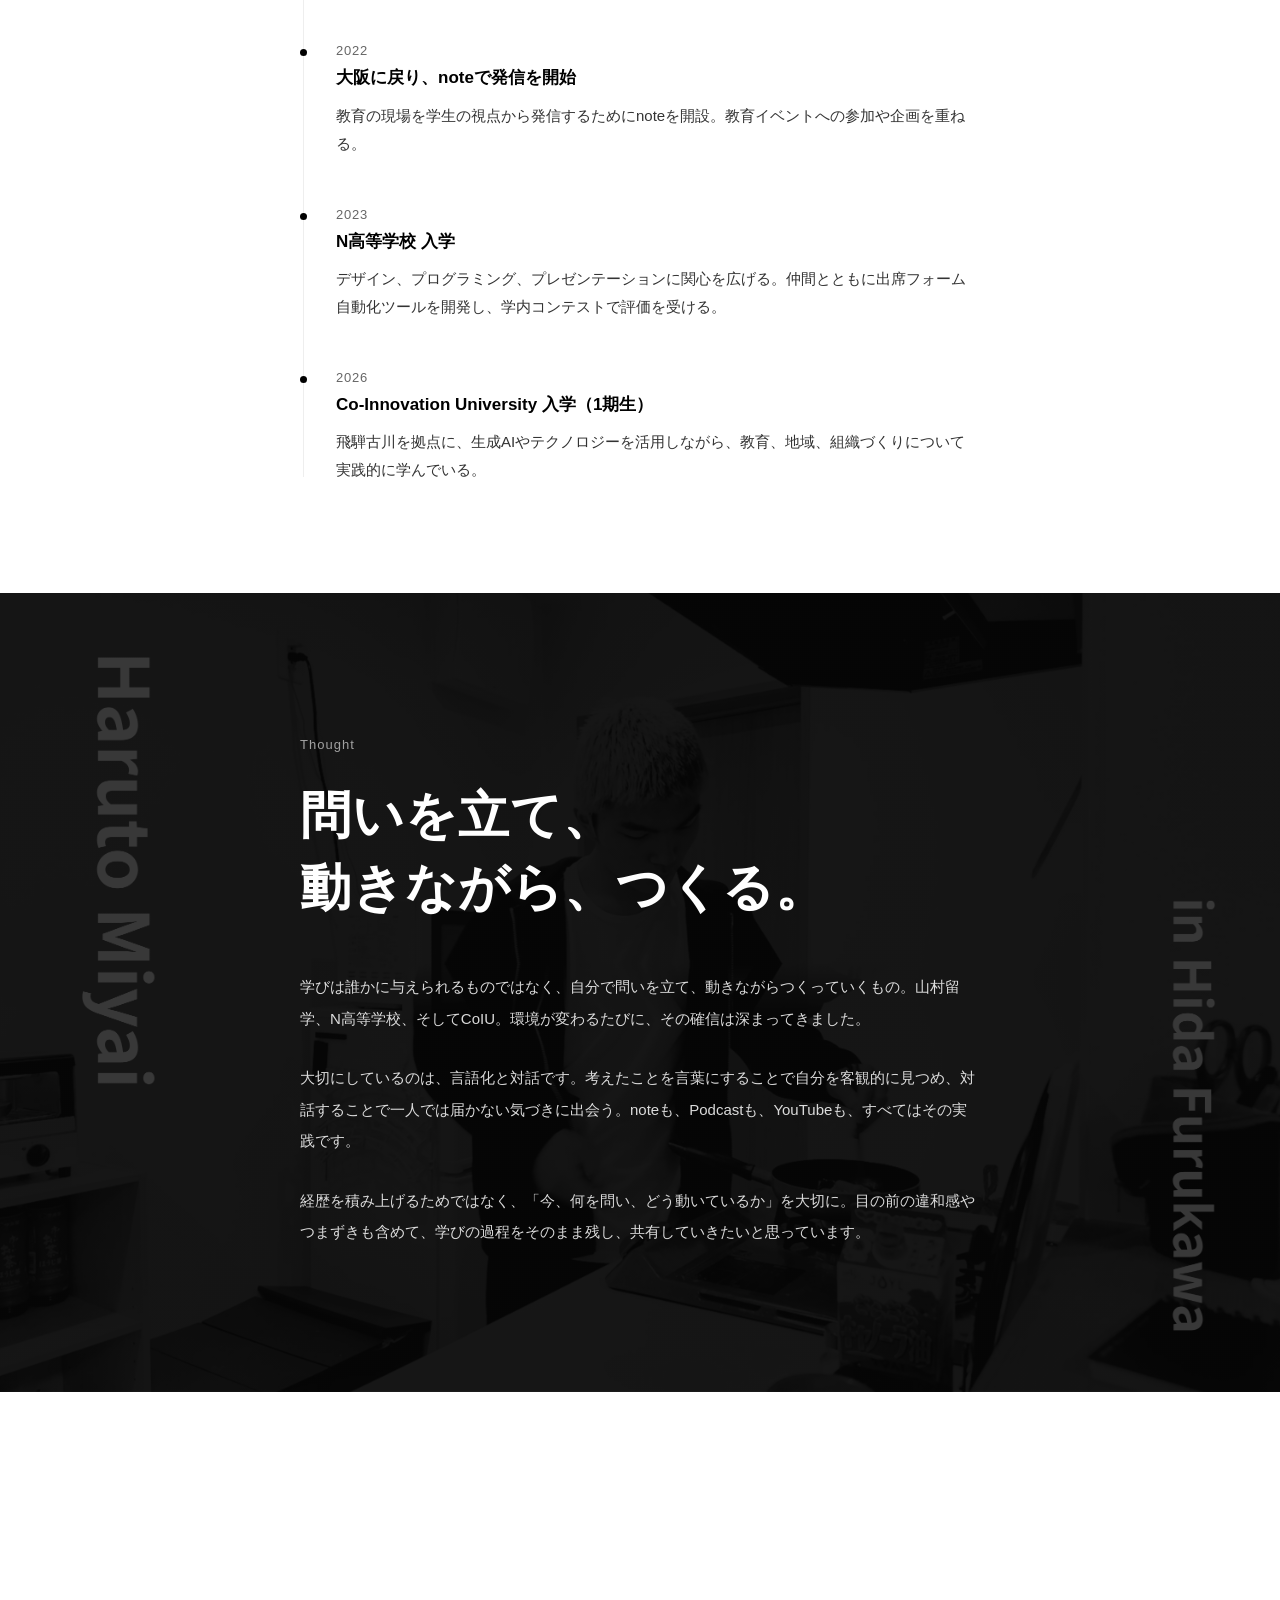
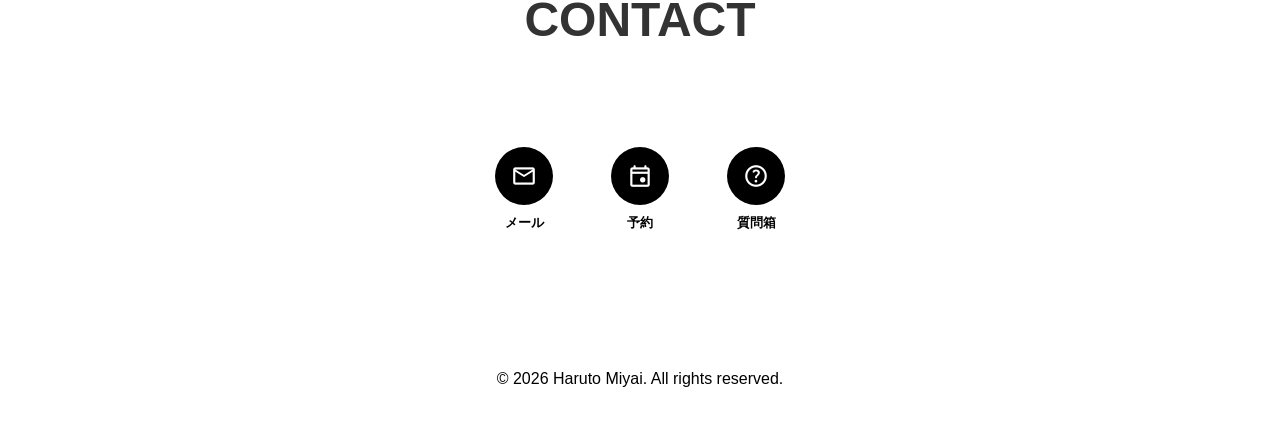
==== commit fcfeeb27: "ヒーローのスクロールキューと経歴タイムラインセクションを追加し、アニメーションを実装" ====
--- a/index.html
+++ b/index.html
@@ -76,7 +76,7 @@
         }
       ],
       "description": "Co-Innovation University（CoIU / コーアイユー）1期生。デザインとプログラミングを中心に活動。",
-      "image": "https://harutomiyai.com/assets/images/profile.webp",
+      "image": "https://harutomiyai.com/assets/images/profile-thumb.png",
       "birthDate": "2007-10-15",
       "affiliation": {
         "@type": "EducationalOrganization",
@@ -126,6 +126,8 @@
             Haruto Miyai
           </text>
         </svg>
+        <!-- スクロールキュー（CSSで描く下向きシェブロン。svg だと nth-of-type(1) svg の fixed 指定を受けるため span で実装） -->
+        <span class="scroll-cue" aria-hidden="true"></span>
       </div>
     </section>
 
@@ -267,7 +269,42 @@
     </section>
 
     <!-- ==============================
-         Section 5: THOUGHT（活動に込める思い）
+         Section 5: HISTORY（経歴タイムライン）
+    ============================== -->
+    <section class="history-section">
+      <div class="history-inner">
+        <span class="history-label">History</span>
+        <ol class="history-timeline">
+          <li class="history-item">
+            <span class="history-year">2007</span>
+            <h3 class="history-title">大阪府に生まれる</h3>
+          </li>
+          <li class="history-item">
+            <span class="history-year">2020</span>
+            <h3 class="history-title">長野県で山村留学を開始</h3>
+            <p>中学1年から2年間、自然体験や地域での暮らし、異年齢の集団生活を経験。教育や学びのあり方に関心を持ち、教職員とともに集会の企画・運営にも関わる。</p>
+          </li>
+          <li class="history-item">
+            <span class="history-year">2022</span>
+            <h3 class="history-title">大阪に戻り、noteで発信を開始</h3>
+            <p>教育の現場を学生の視点から発信するためにnoteを開設。教育イベントへの参加や企画を重ねる。</p>
+          </li>
+          <li class="history-item">
+            <span class="history-year">2023</span>
+            <h3 class="history-title">N高等学校 入学</h3>
+            <p>デザイン、プログラミング、プレゼンテーションに関心を広げる。仲間とともに出席フォーム自動化ツールを開発し、学内コンテストで評価を受ける。</p>
+          </li>
+          <li class="history-item">
+            <span class="history-year">2026</span>
+            <h3 class="history-title">Co-Innovation University 入学（1期生）</h3>
+            <p>飛騨古川を拠点に、生成AIやテクノロジーを活用しながら、教育、地域、組織づくりについて実践的に学んでいる。</p>
+          </li>
+        </ol>
+      </div>
+    </section>
+
+    <!-- ==============================
+         Section 6: THOUGHT（活動に込める思い）
          文章はあとで自由に書き換えてOK
     ============================== -->
     <section class="thought-section">
@@ -283,7 +320,7 @@
     </section>
 
     <!-- ==============================
-         Section 6: CONTACT
+         Section 7: CONTACT
     ============================== -->
     <section class="contact-section" id="contact">
       <h2 class="grid-title">CONTACT</h2>
--- a/css/main.css
+++ b/css/main.css
@@ -94,6 +94,33 @@
 svg text {
   font-size: clamp(2rem, 6vw + 1rem, 6rem);
   font-weight: 600;
+}
+
+/* ヒーロー名前下のスクロールキュー（さりげない下向きシェブロン）。
+   ボーダー2辺を45°回転して描く。バウンスは translate プロパティで行い、
+   rotate と干渉させない（translate → rotate の順で適用されるため下方向に動く） */
+.scroll-cue {
+  position: absolute;
+  left: calc(50% - 7px);
+  top: calc(50% + clamp(80px, 14vh, 140px));
+  width: 13px;
+  height: 13px;
+  border-right: 1.5px solid currentColor;
+  border-bottom: 1.5px solid currentColor;
+  rotate: 45deg;
+  opacity: 0.25;
+  animation: scroll-cue-bob 2.6s ease-in-out infinite;
+}
+
+@keyframes scroll-cue-bob {
+  0%, 100% { translate: 0 0; }
+  50%      { translate: 0 6px; }
+}
+
+@media (prefers-reduced-motion: reduce) {
+  .scroll-cue {
+    animation: none;
+  }
 }
 
 /* ===================================
@@ -208,7 +235,9 @@
 /* セクション全体の高さは animations.js が
    「画面1枚分 + 横移動量」に設定する（縦スクロール→横移動の距離を確保） */
 .works-section {
-  background: #000;
+  /* セクションは「1画面分＋横移動量」の高さがあるため、
+     スクロール進行に合わせて背景が黒→白へ移り、次の白いセクションへつながる */
+  background: linear-gradient(#000, #fff);
   position: relative;
   z-index: 6;
 }
@@ -420,6 +449,93 @@
 
 .thought-body p:last-child {
   margin-bottom: 0;
+}
+
+/* ===================================
+   HISTORY セクション（経歴タイムライン）
+   Thought（黒背景）の直後に置く白背景セクション。
+   ol の左に縦ライン、各 li にドットを重ねる
+=================================== */
+.history-section {
+  background-color: var(--color-secondary);
+  position: relative;
+  z-index: 6;
+  padding: clamp(80px, 12vh, 140px) var(--spacing-md);
+}
+
+.history-inner {
+  max-width: 680px;
+  margin: 0 auto;
+}
+
+.history-label {
+  display: block;
+  font-size: 13px;
+  font-weight: 400;
+  letter-spacing: 0.08em;
+  color: var(--color-muted);
+  margin-bottom: 48px;
+}
+
+.history-timeline {
+  list-style: none;
+  margin: 0;
+  padding: 0;
+  position: relative;
+}
+
+.history-timeline::before {
+  content: "";
+  position: absolute;
+  top: 8px;
+  bottom: 8px;
+  left: 3px;
+  width: 1px;
+  background-color: var(--color-light);
+}
+
+.history-item {
+  position: relative;
+  padding-left: 36px;
+  margin-bottom: 48px;
+}
+
+.history-item:last-child {
+  margin-bottom: 0;
+}
+
+.history-item::before {
+  content: "";
+  position: absolute;
+  left: 0;
+  top: 6px;
+  width: 7px;
+  height: 7px;
+  border-radius: 50%;
+  background-color: var(--color-primary);
+}
+
+.history-year {
+  display: block;
+  font-size: 13px;
+  letter-spacing: 0.06em;
+  color: var(--color-muted);
+  margin-bottom: 6px;
+}
+
+.history-title {
+  font-size: 17px;
+  font-weight: 600;
+  line-height: 1.6;
+  color: var(--color-primary);
+  margin: 0;
+}
+
+.history-item p {
+  font-size: 15px;
+  line-height: 1.9;
+  color: var(--color-accent);
+  margin: 10px 0 0;
 }
 
 /* ===================================
@@ -704,6 +820,52 @@
     animation-range: entry 10% entry 35%, exit 0% exit 25%;
   }
 
+  /* ヒーローのスクロールキュー: スクロール開始で早めにフェードアウト
+     （バウンスは時間ベースのまま並走させる） */
+  .scroll-cue {
+    animation: scroll-cue-bob 2.6s ease-in-out infinite, fade-out both linear;
+    animation-timeline: auto, --section;
+    animation-range: normal, contain 0% contain 18%;
+  }
+
+  /* HISTORY: 各項目はビューポート進入に合わせてフェード＆スライドイン。
+     縦ラインはリスト全体のスクロール進行に合わせて上から伸びる */
+  .history-item {
+    animation: history-item-in both ease-out;
+    animation-timeline: view();
+    animation-range: entry 0% cover 35%;
+  }
+
+  .history-timeline {
+    view-timeline-name: --history-list;
+  }
+
+  .history-timeline::before {
+    transform-origin: top;
+    animation: history-line-draw both linear;
+    animation-timeline: --history-list;
+    animation-range: cover 0% cover 85%;
+  }
+
+  @media (prefers-reduced-motion: reduce) {
+    .scroll-cue,
+    .history-item,
+    .history-timeline::before {
+      animation: none;
+    }
+  }
+
+  @keyframes history-item-in {
+    from {
+      opacity: 0;
+      transform: translateY(24px);
+    }
+  }
+
+  @keyframes history-line-draw {
+    from { transform: scaleY(0); }
+  }
+
   @keyframes fade-in {
     to { opacity: var(--opacity, 0.2); }
   }
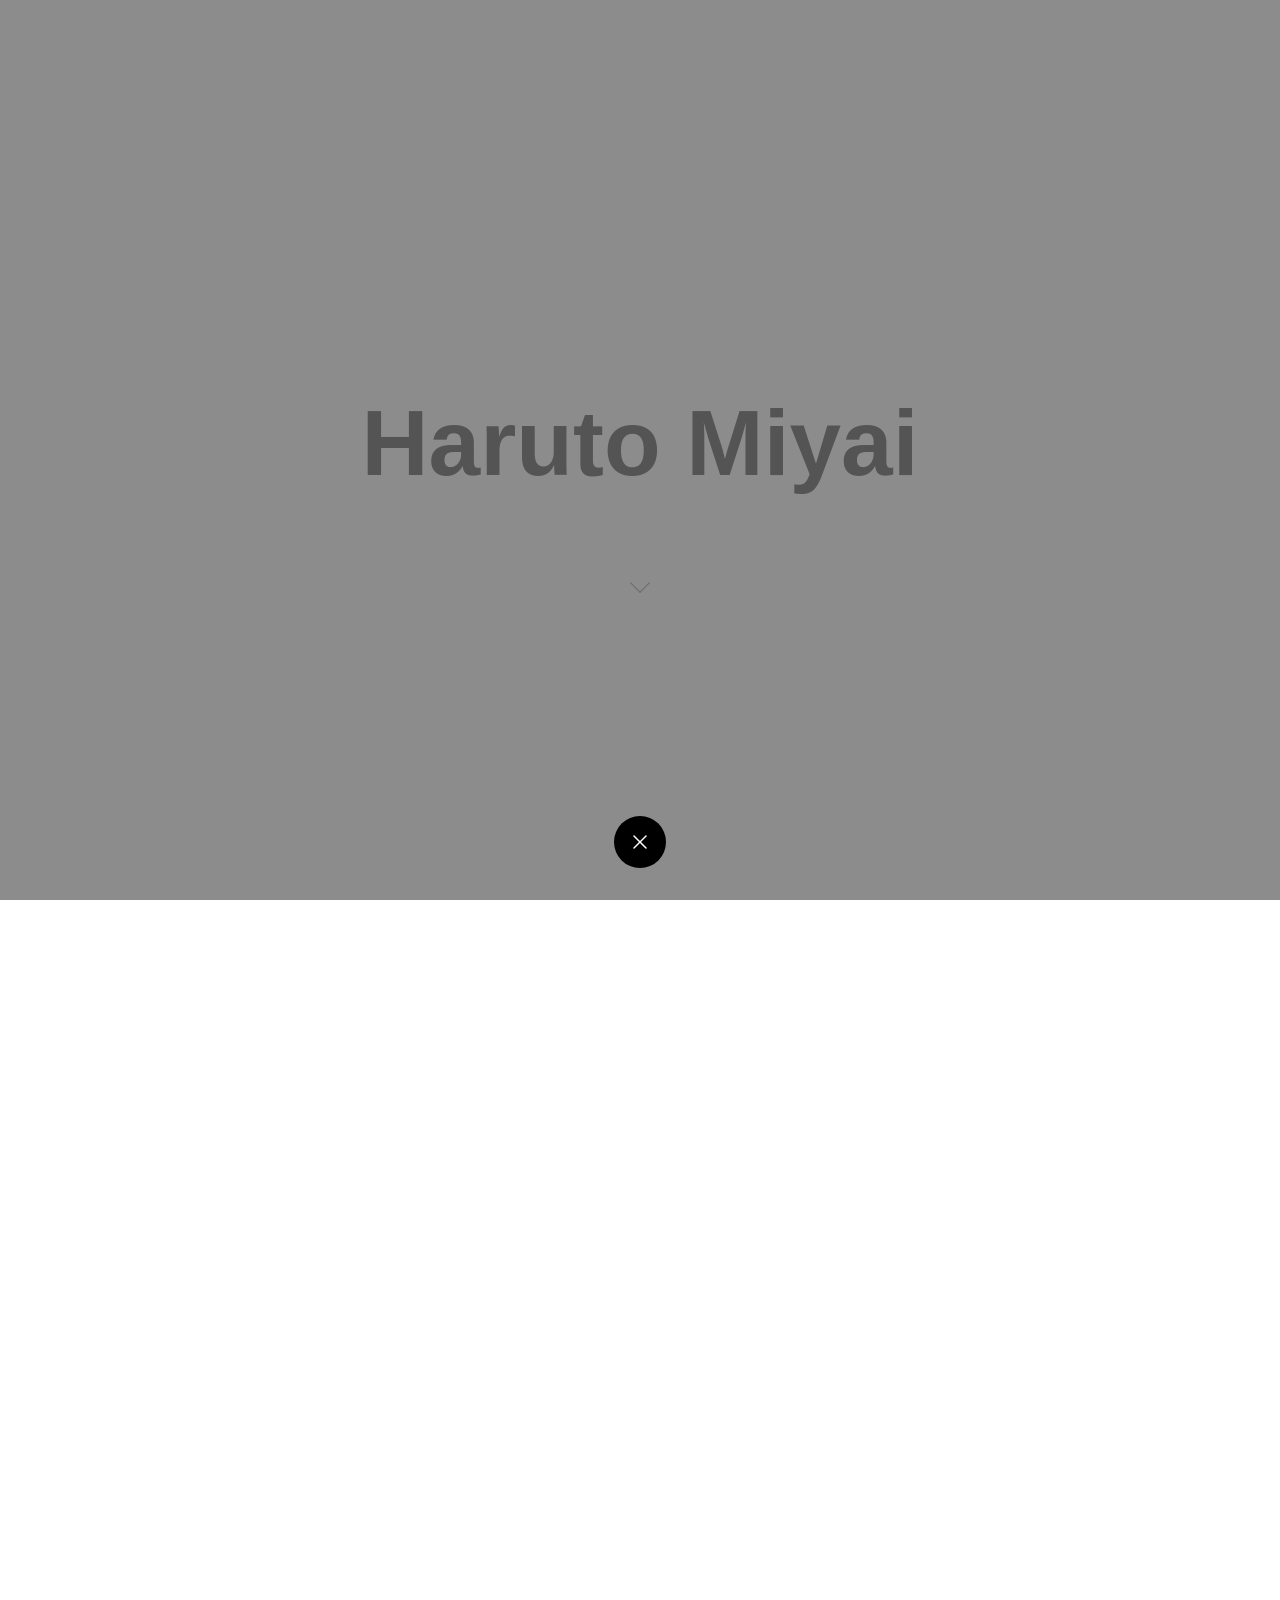
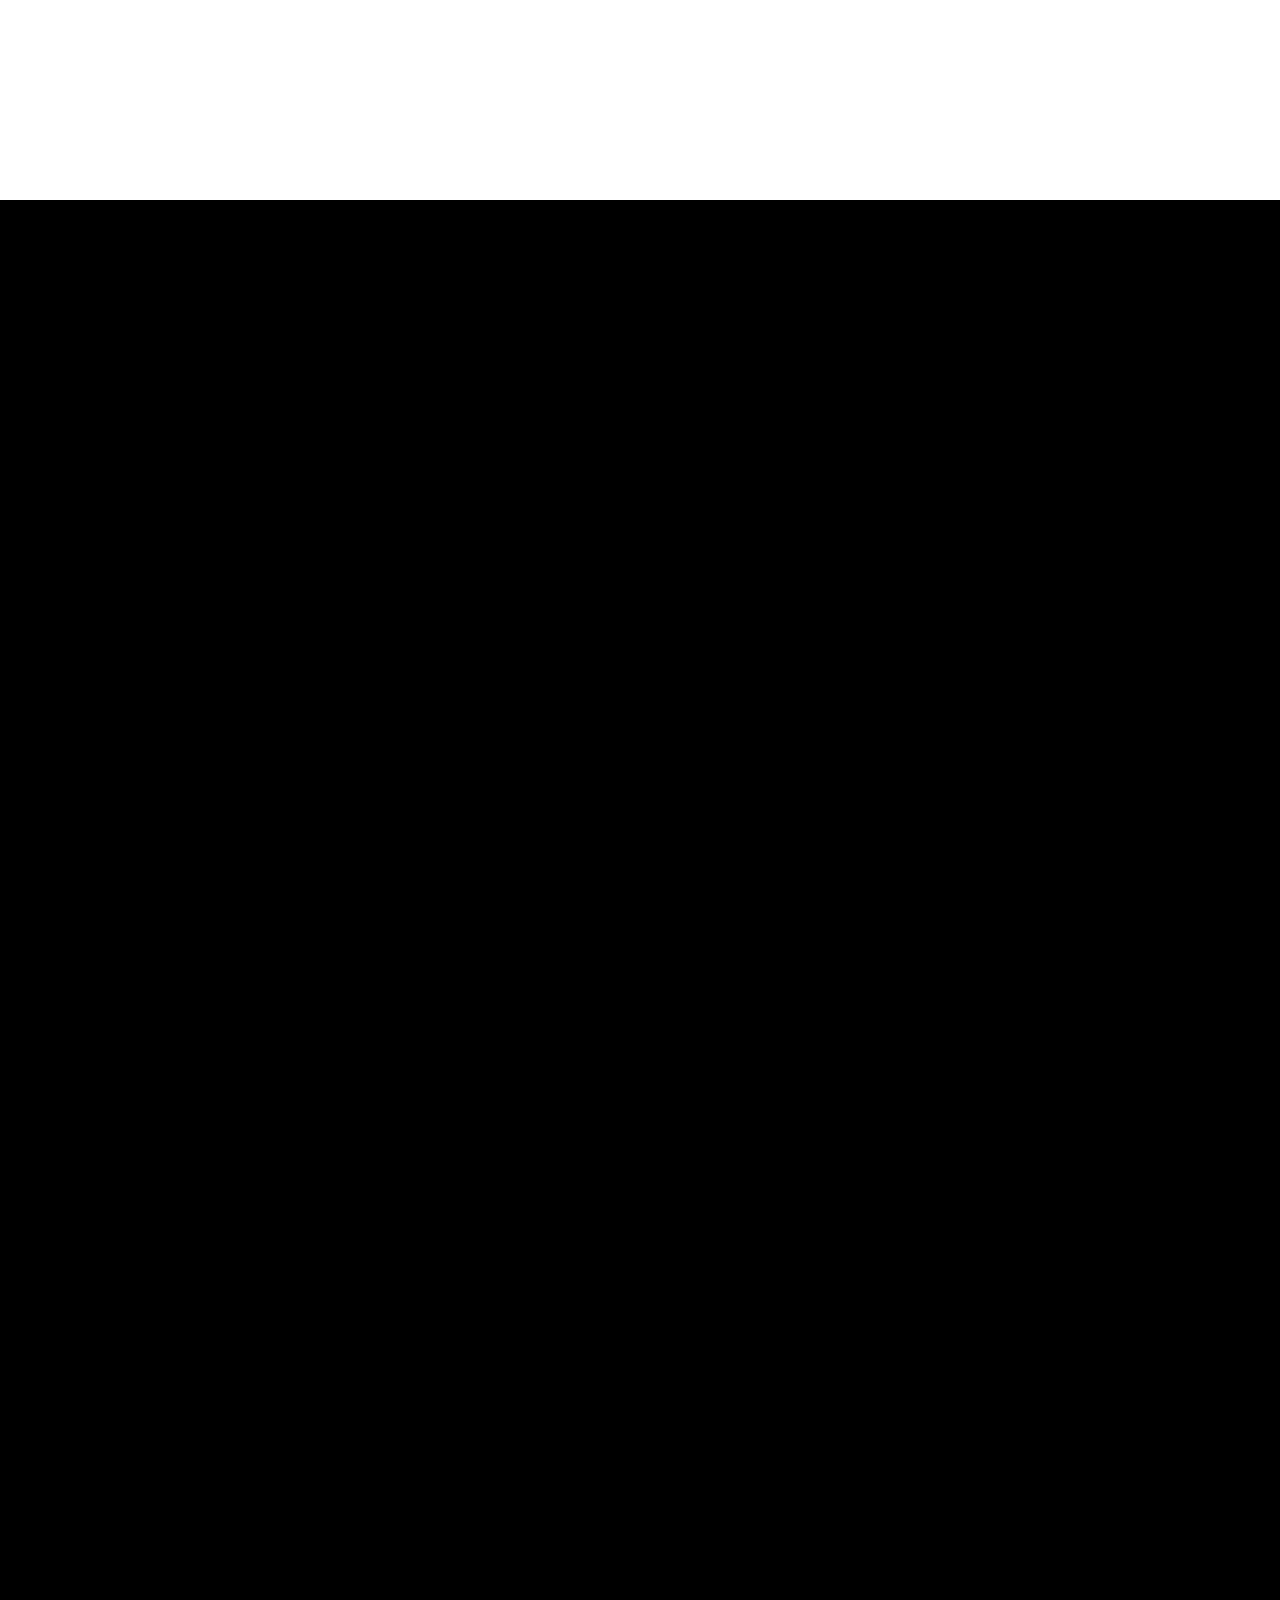
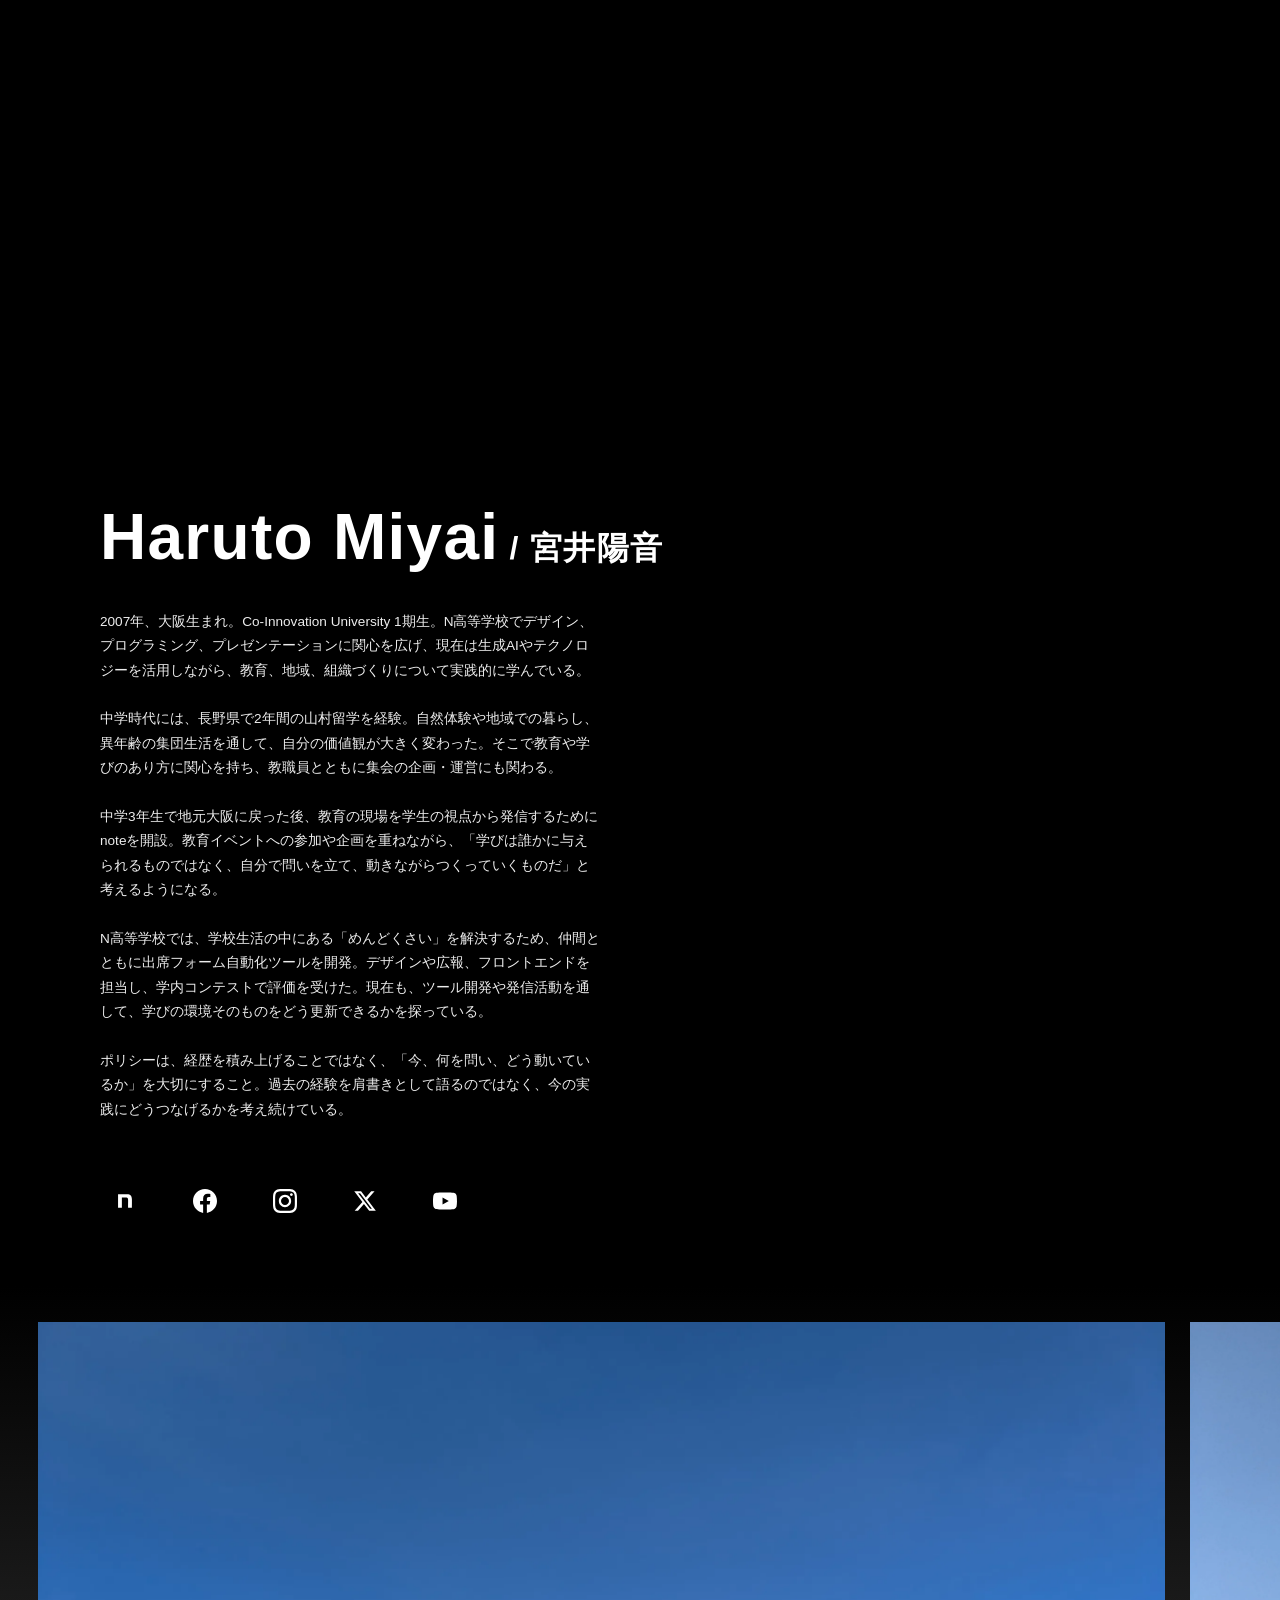
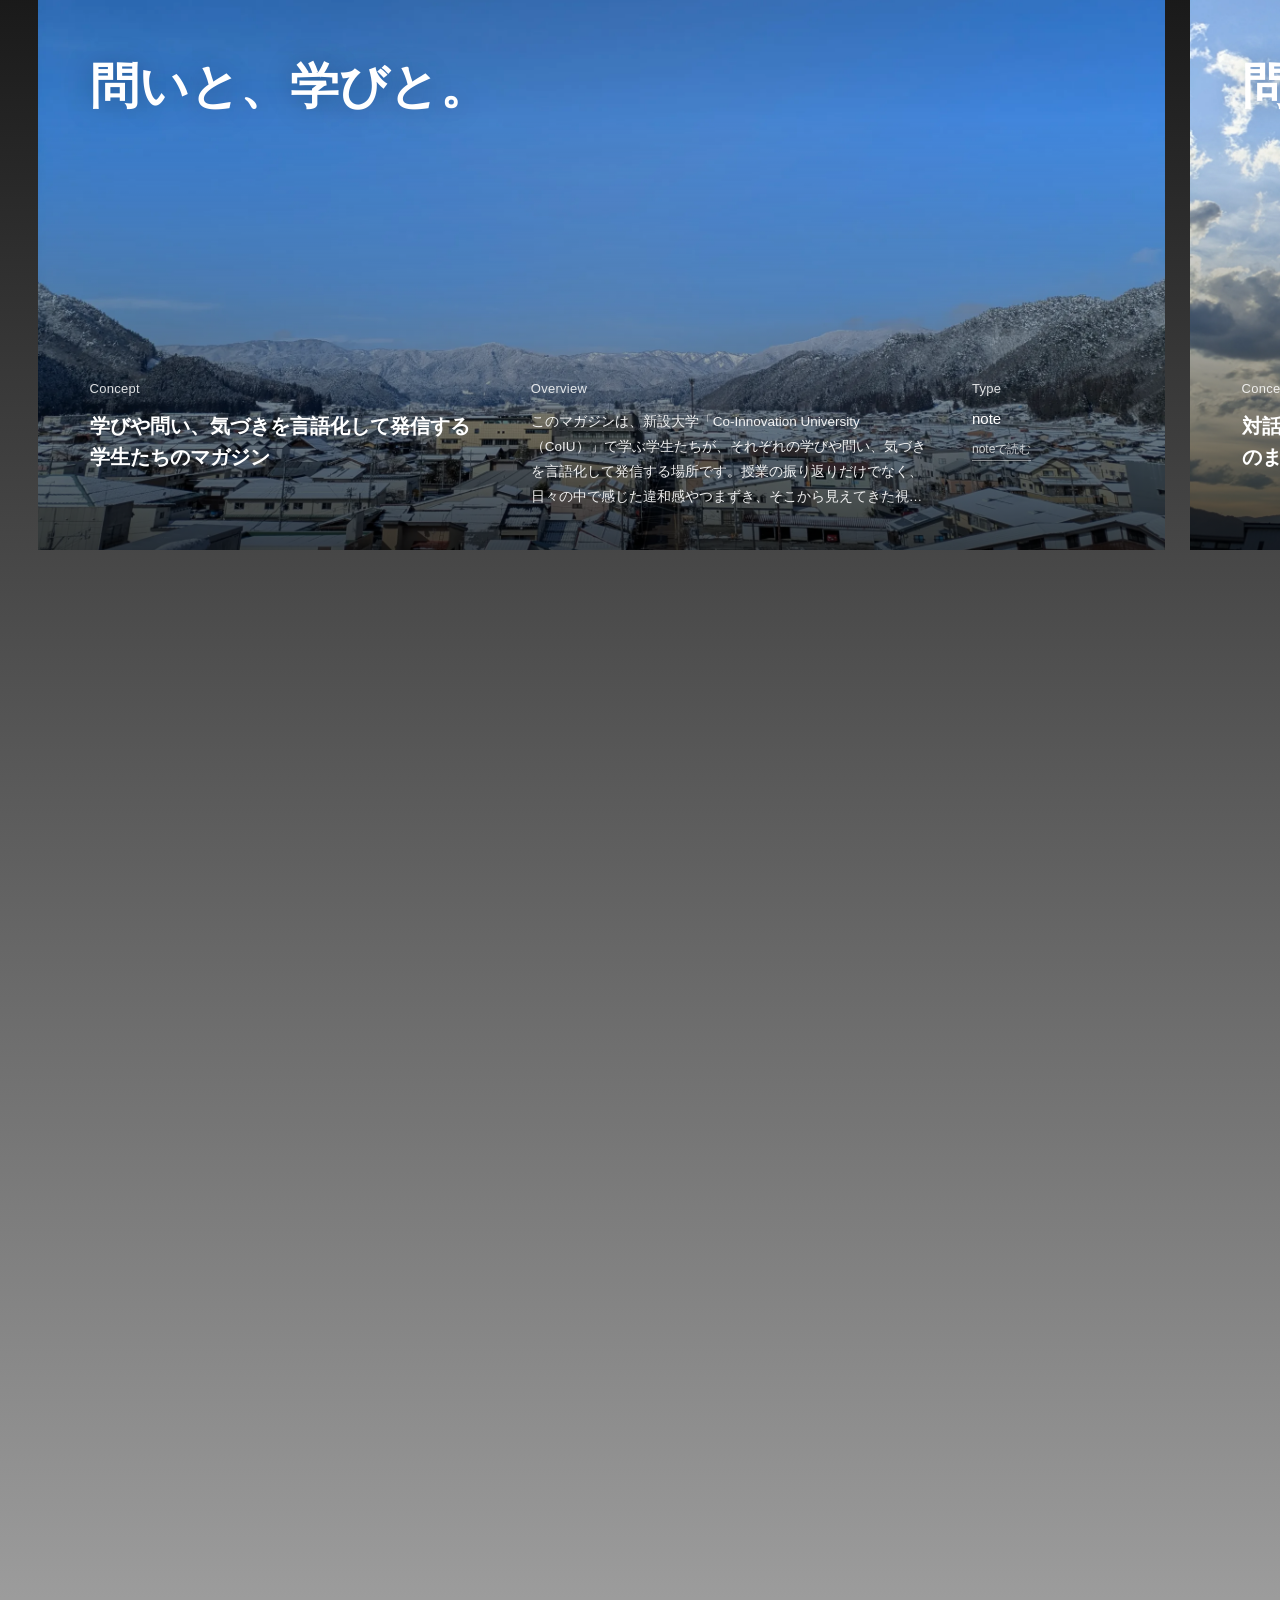
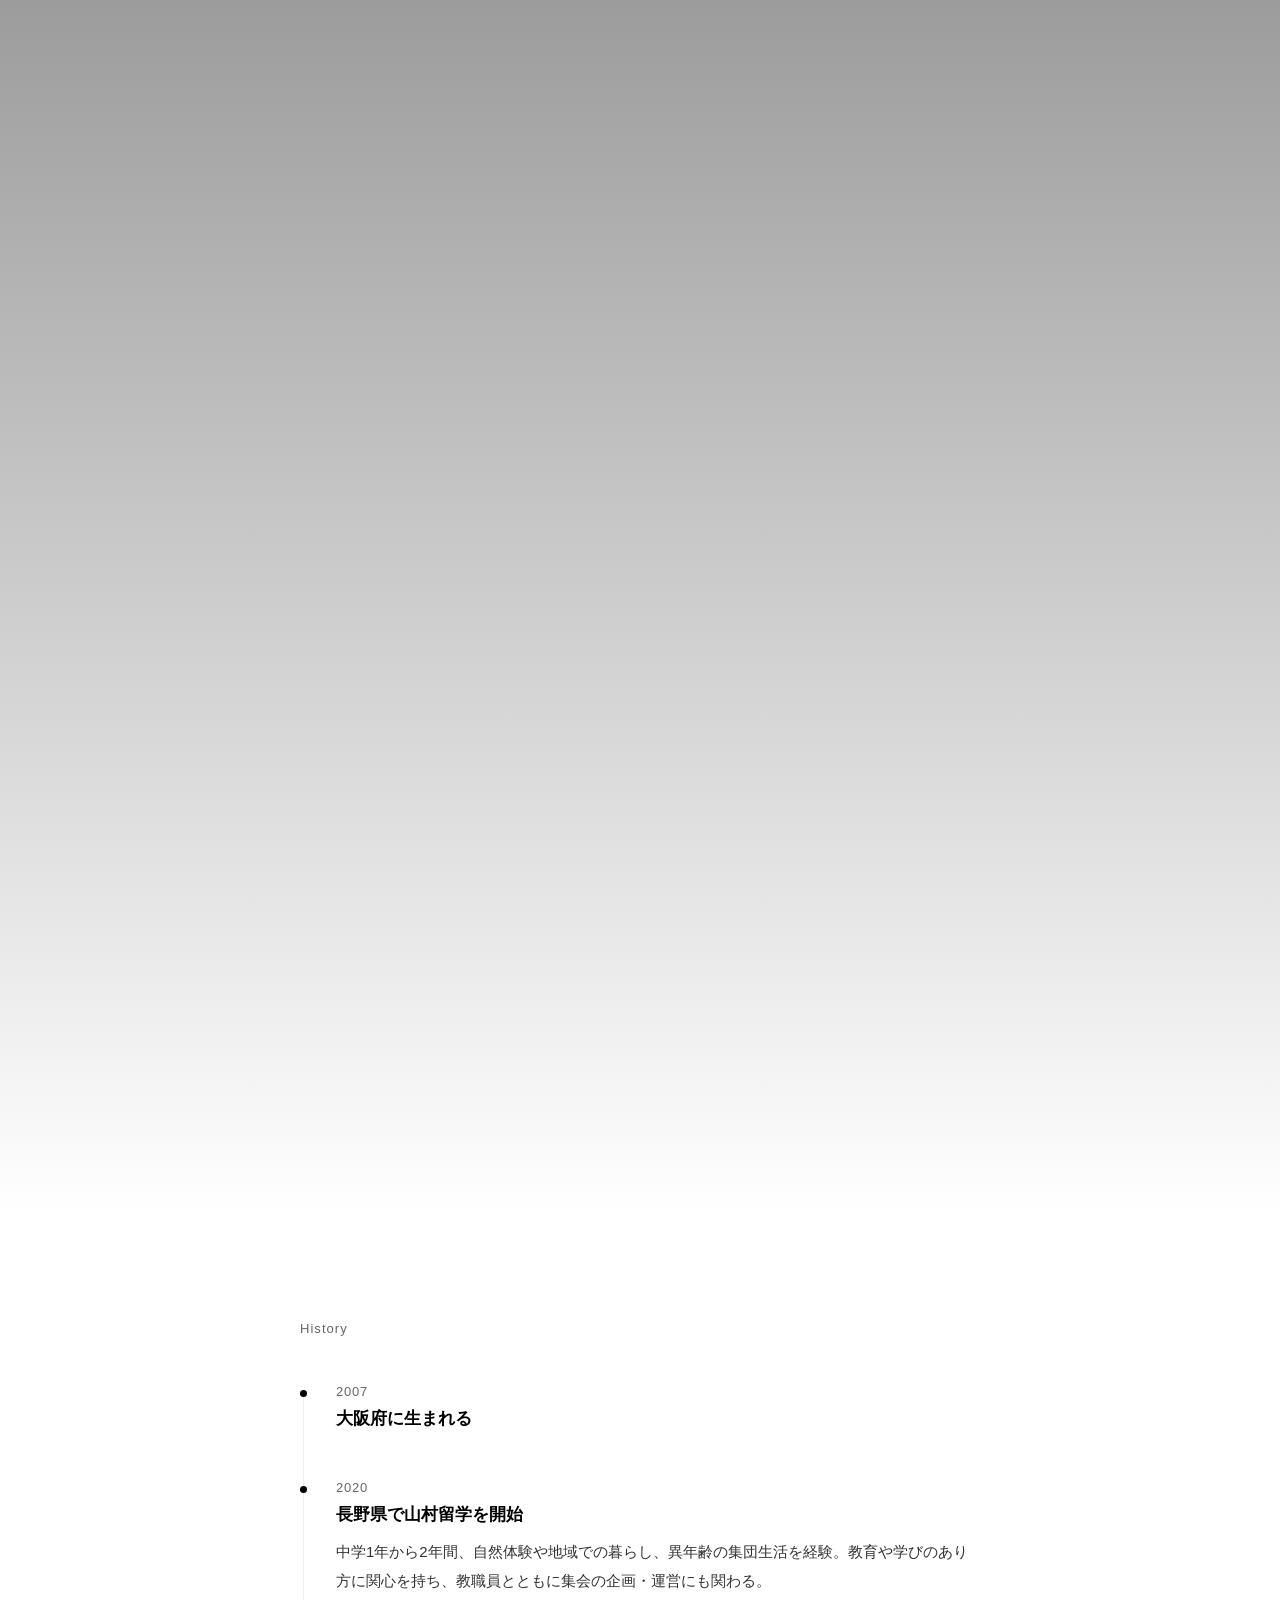
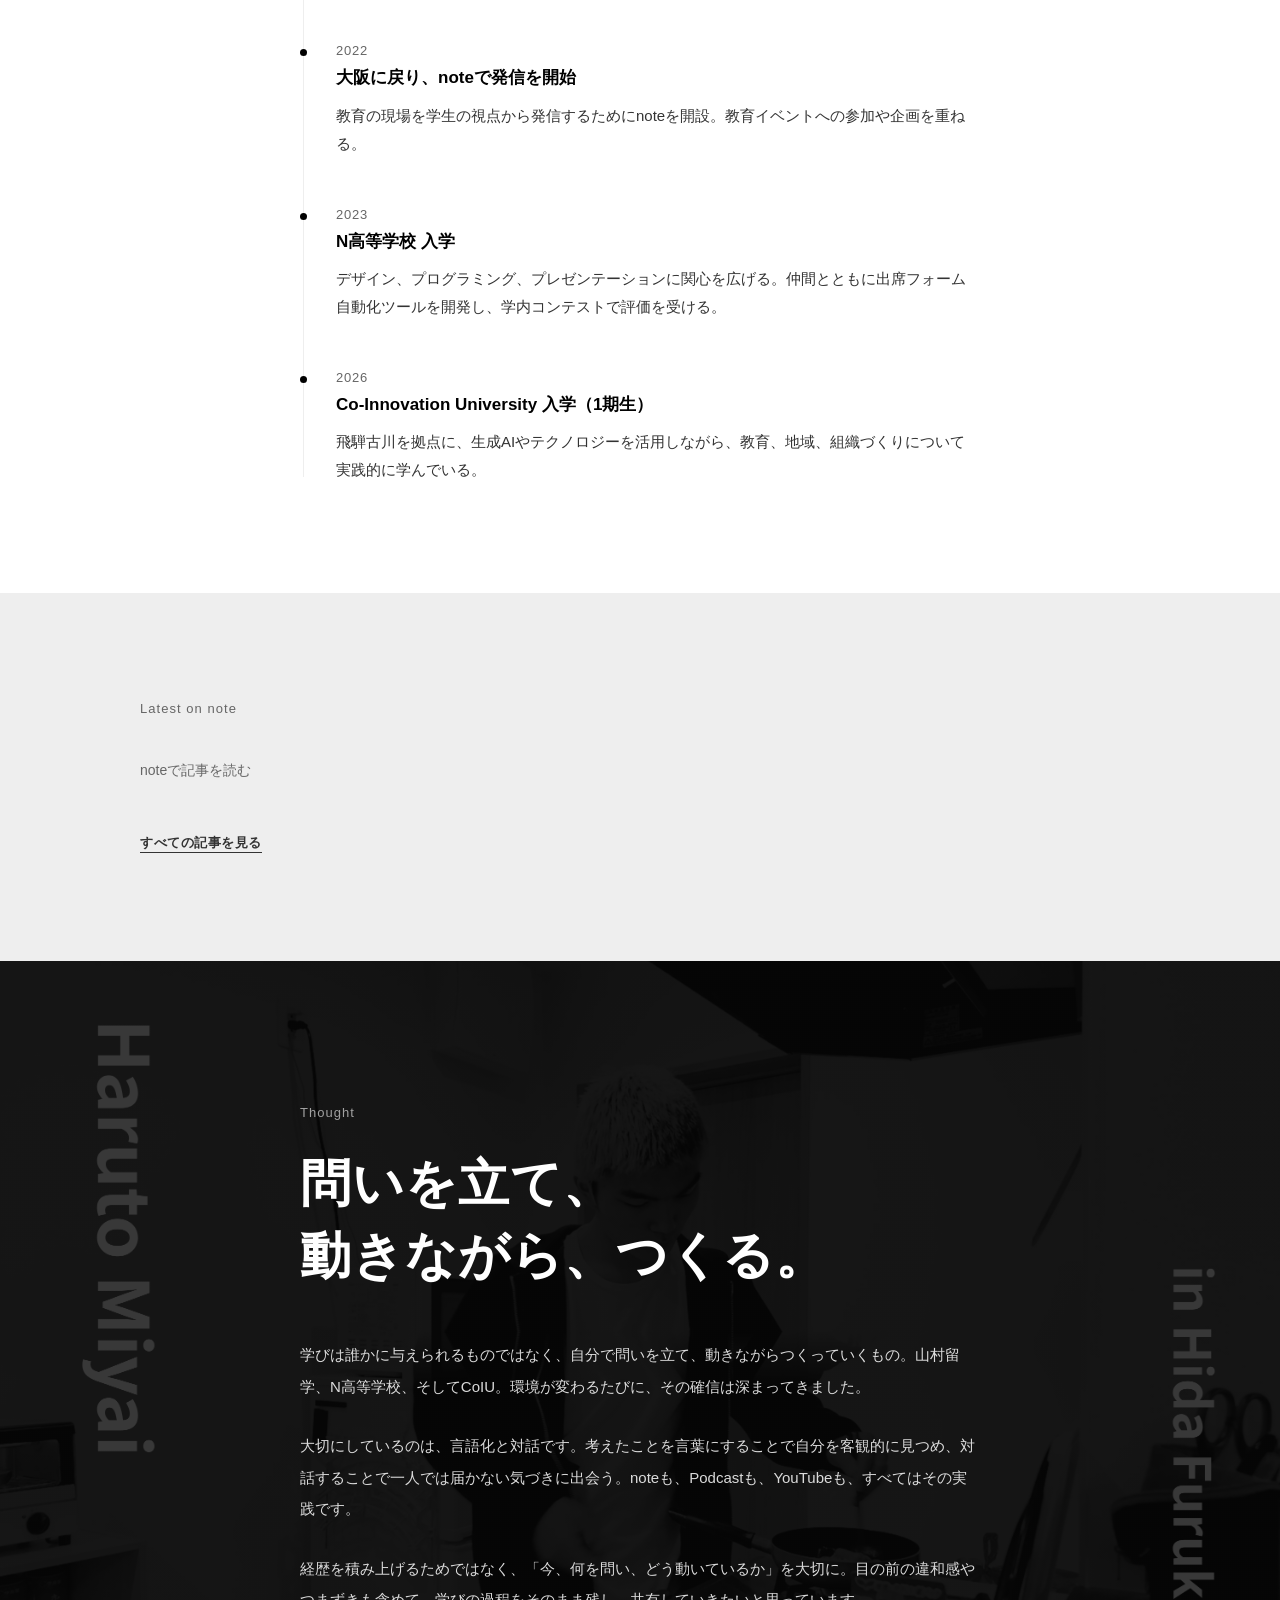
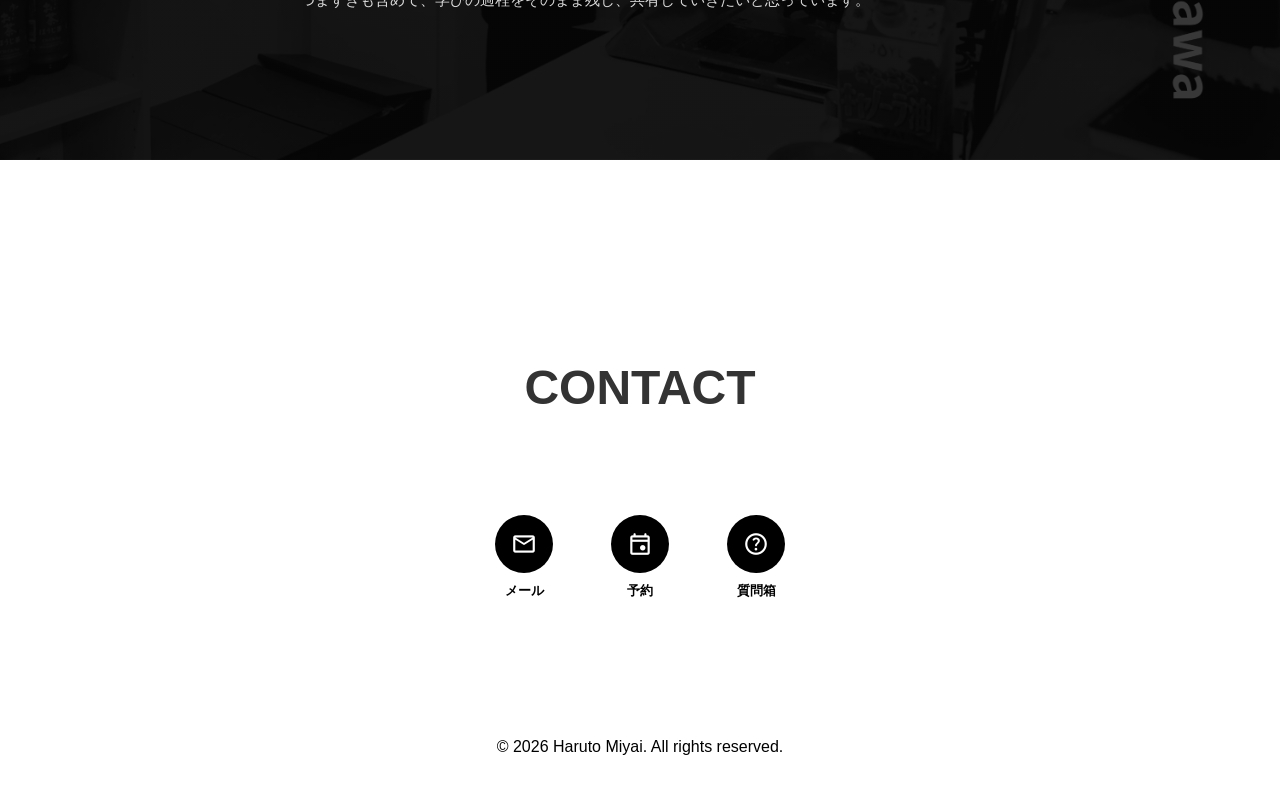
==== commit 54aee818: "最新" ====
--- a/index.html
+++ b/index.html
@@ -55,7 +55,8 @@
         "https://www.instagram.com/haruto.miyai/",
         "https://note.com/haruto_miyai",
         "https://www.facebook.com/haruto.miyai/",
-        "https://youtube.com/@haruto_miyai"
+        "https://youtube.com/@haruto_miyai",
+        "https://open.spotify.com/show/0kAx1XuNna8j02xH5cegFh"
       ],
       "jobTitle": "Student, Designer and Developer",
       "birthPlace": {
@@ -304,6 +305,23 @@
     </section>
 
     <!-- ==============================
+         Section 5.5: NOTE FEED（note最新記事）
+         note RSS を rss2json.com 経由で JSON 化して取得・表示する。
+         取得失敗時は note トップへのリンクのみ表示。
+    ============================== -->
+    <section class="note-feed-section">
+      <div class="note-feed-inner">
+        <span class="note-feed-label">Latest on note</span>
+        <div id="note-feed-list" class="note-feed-list" aria-live="polite">
+          <p class="note-feed-loading">読み込み中…</p>
+        </div>
+        <a href="https://note.com/haruto_miyai" target="_blank" rel="noopener" class="note-feed-all">
+          すべての記事を見る
+        </a>
+      </div>
+    </section>
+
+    <!-- ==============================
          Section 6: THOUGHT（活動に込める思い）
          文章はあとで自由に書き換えてOK
     ============================== -->
--- a/css/main.css
+++ b/css/main.css
@@ -398,6 +398,135 @@
 .work-panel:focus .work-panel__cta {
   color: #fff;
   border-color: #fff;
+}
+
+/* ===================================
+   NOTE FEED セクション（note最新記事）
+   History（白背景）の直後に置く、同系統の白背景セクション。
+   薄いグレーの背景 + カード枠でセクションの境界を明確にする。
+=================================== */
+.note-feed-section {
+  background-color: var(--color-light);
+  position: relative;
+  z-index: 6;
+  padding: clamp(80px, 12vh, 140px) var(--spacing-md);
+}
+
+.note-feed-inner {
+  max-width: 1000px;
+  margin: 0 auto;
+}
+
+.note-feed-label {
+  display: block;
+  font-size: 13px;
+  font-weight: 400;
+  letter-spacing: 0.08em;
+  color: var(--color-muted);
+  margin-bottom: 32px;
+}
+
+.note-feed-list {
+  display: grid;
+  grid-template-columns: repeat(3, 1fr);
+  gap: var(--spacing-md);
+}
+
+.note-feed-loading {
+  grid-column: 1 / -1;
+  font-size: 14px;
+  color: var(--color-muted);
+}
+
+.note-feed-card {
+  display: flex;
+  flex-direction: column;
+  color: var(--color-primary);
+  background-color: var(--color-secondary);
+  border-radius: 6px;
+  overflow: hidden;
+  transition: transform var(--transition-speed) ease, box-shadow var(--transition-speed) ease;
+}
+
+.note-feed-card:hover,
+.note-feed-card:focus {
+  transform: translateY(-4px);
+  box-shadow: 0 12px 24px rgba(0, 0, 0, 0.08);
+}
+
+.note-feed-card__thumb-wrap {
+  width: 100%;
+  aspect-ratio: 16 / 9;
+  background-color: var(--color-light);
+  overflow: hidden;
+}
+
+.note-feed-card__thumb {
+  width: 100%;
+  height: 100%;
+  object-fit: cover;
+  display: block;
+}
+
+.note-feed-card__thumb-fallback {
+  width: 100%;
+  height: 100%;
+  display: flex;
+  align-items: center;
+  justify-content: center;
+  background-color: var(--color-primary);
+  color: var(--color-secondary);
+  font-size: 13px;
+  font-weight: 600;
+  letter-spacing: 0.06em;
+}
+
+.note-feed-card__body {
+  padding: 18px 20px 22px;
+}
+
+.note-feed-card__date {
+  display: block;
+  font-size: 12px;
+  letter-spacing: 0.06em;
+  color: var(--color-muted);
+  margin-bottom: 8px;
+}
+
+.note-feed-card__title {
+  font-size: 15px;
+  font-weight: 600;
+  line-height: 1.6;
+  margin: 0;
+  transition: color var(--transition-speed) ease;
+}
+
+.note-feed-card:hover .note-feed-card__title,
+.note-feed-card:focus .note-feed-card__title {
+  color: var(--color-accent);
+}
+
+.note-feed-all {
+  display: inline-block;
+  margin-top: 40px;
+  font-size: 13px;
+  font-weight: 600;
+  letter-spacing: 0.04em;
+  color: var(--color-accent);
+  border-bottom: 1px solid var(--color-accent);
+  transition: color var(--transition-speed) ease, border-color var(--transition-speed) ease;
+}
+
+.note-feed-all:hover,
+.note-feed-all:focus {
+  color: var(--color-primary);
+  border-color: var(--color-primary);
+}
+
+@media (max-width: 720px) {
+  .note-feed-list {
+    grid-template-columns: 1fr;
+  }
 }
 
 /* ===================================
